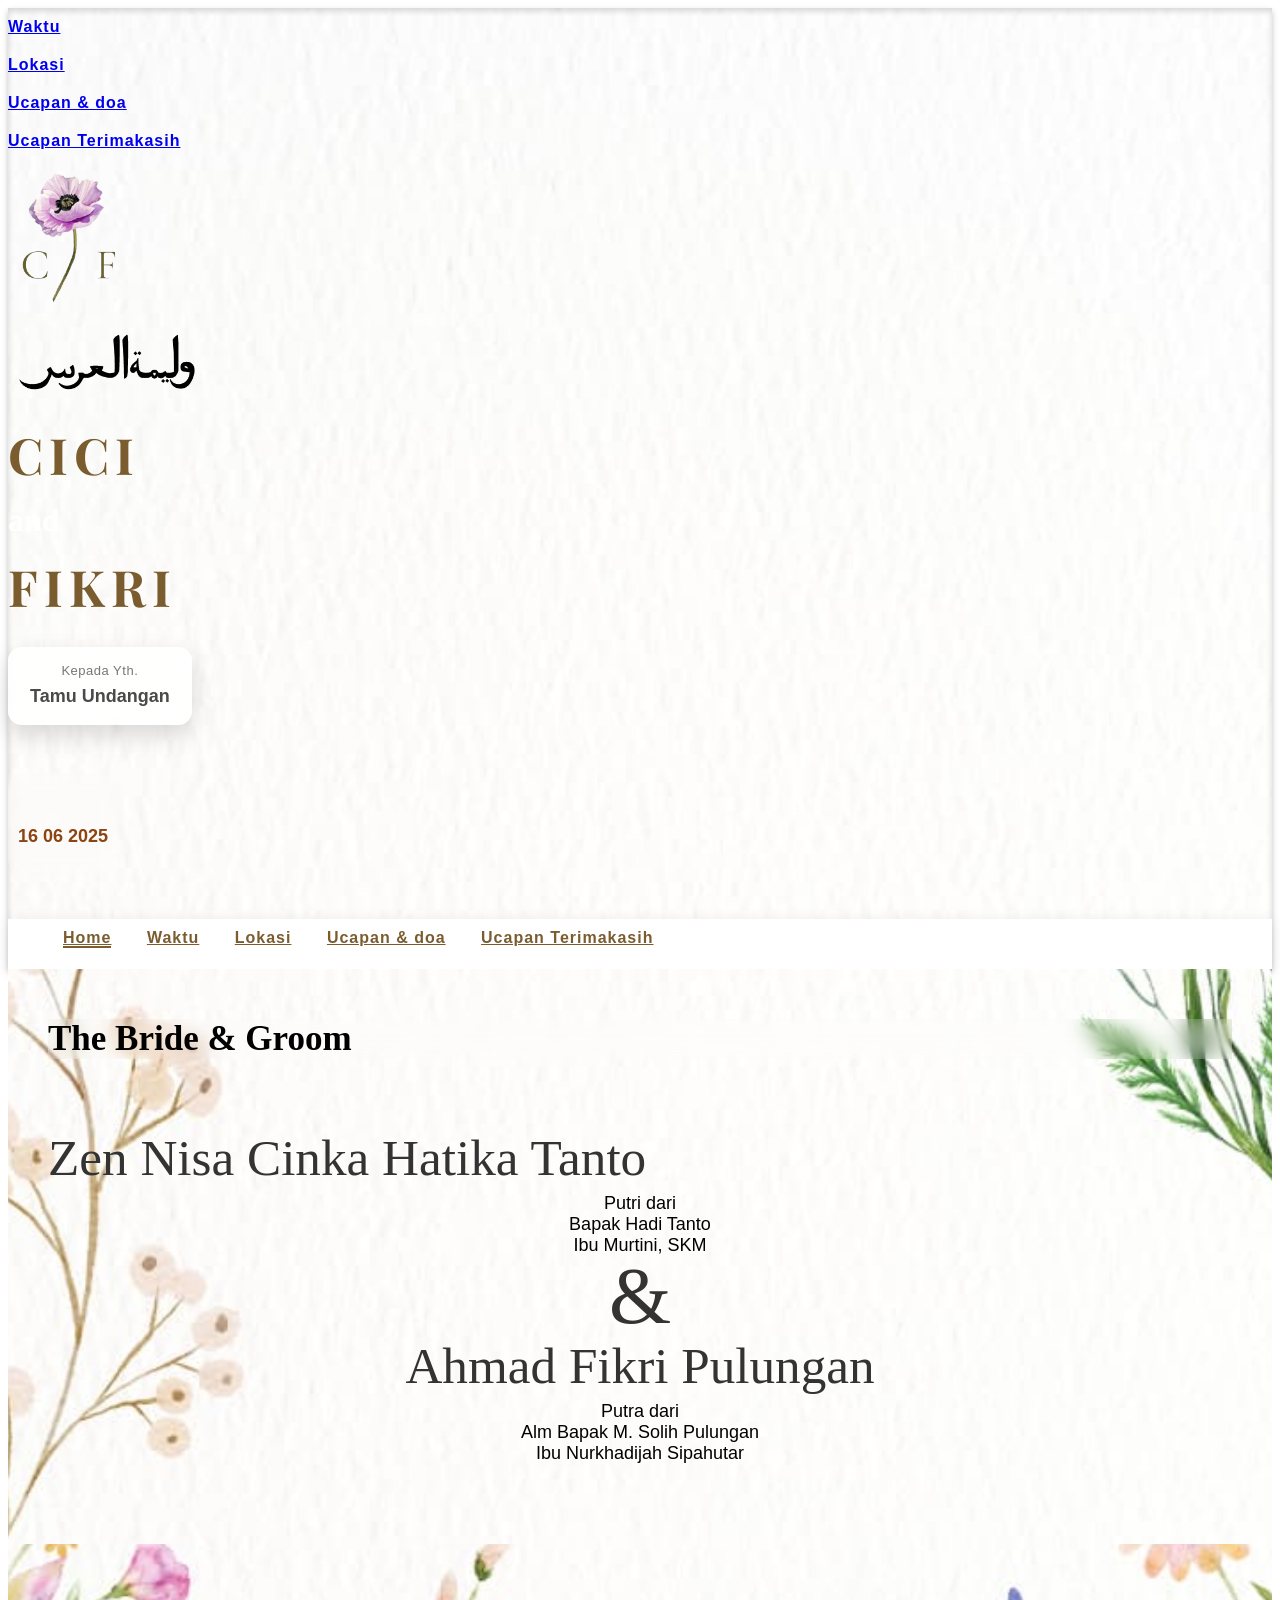
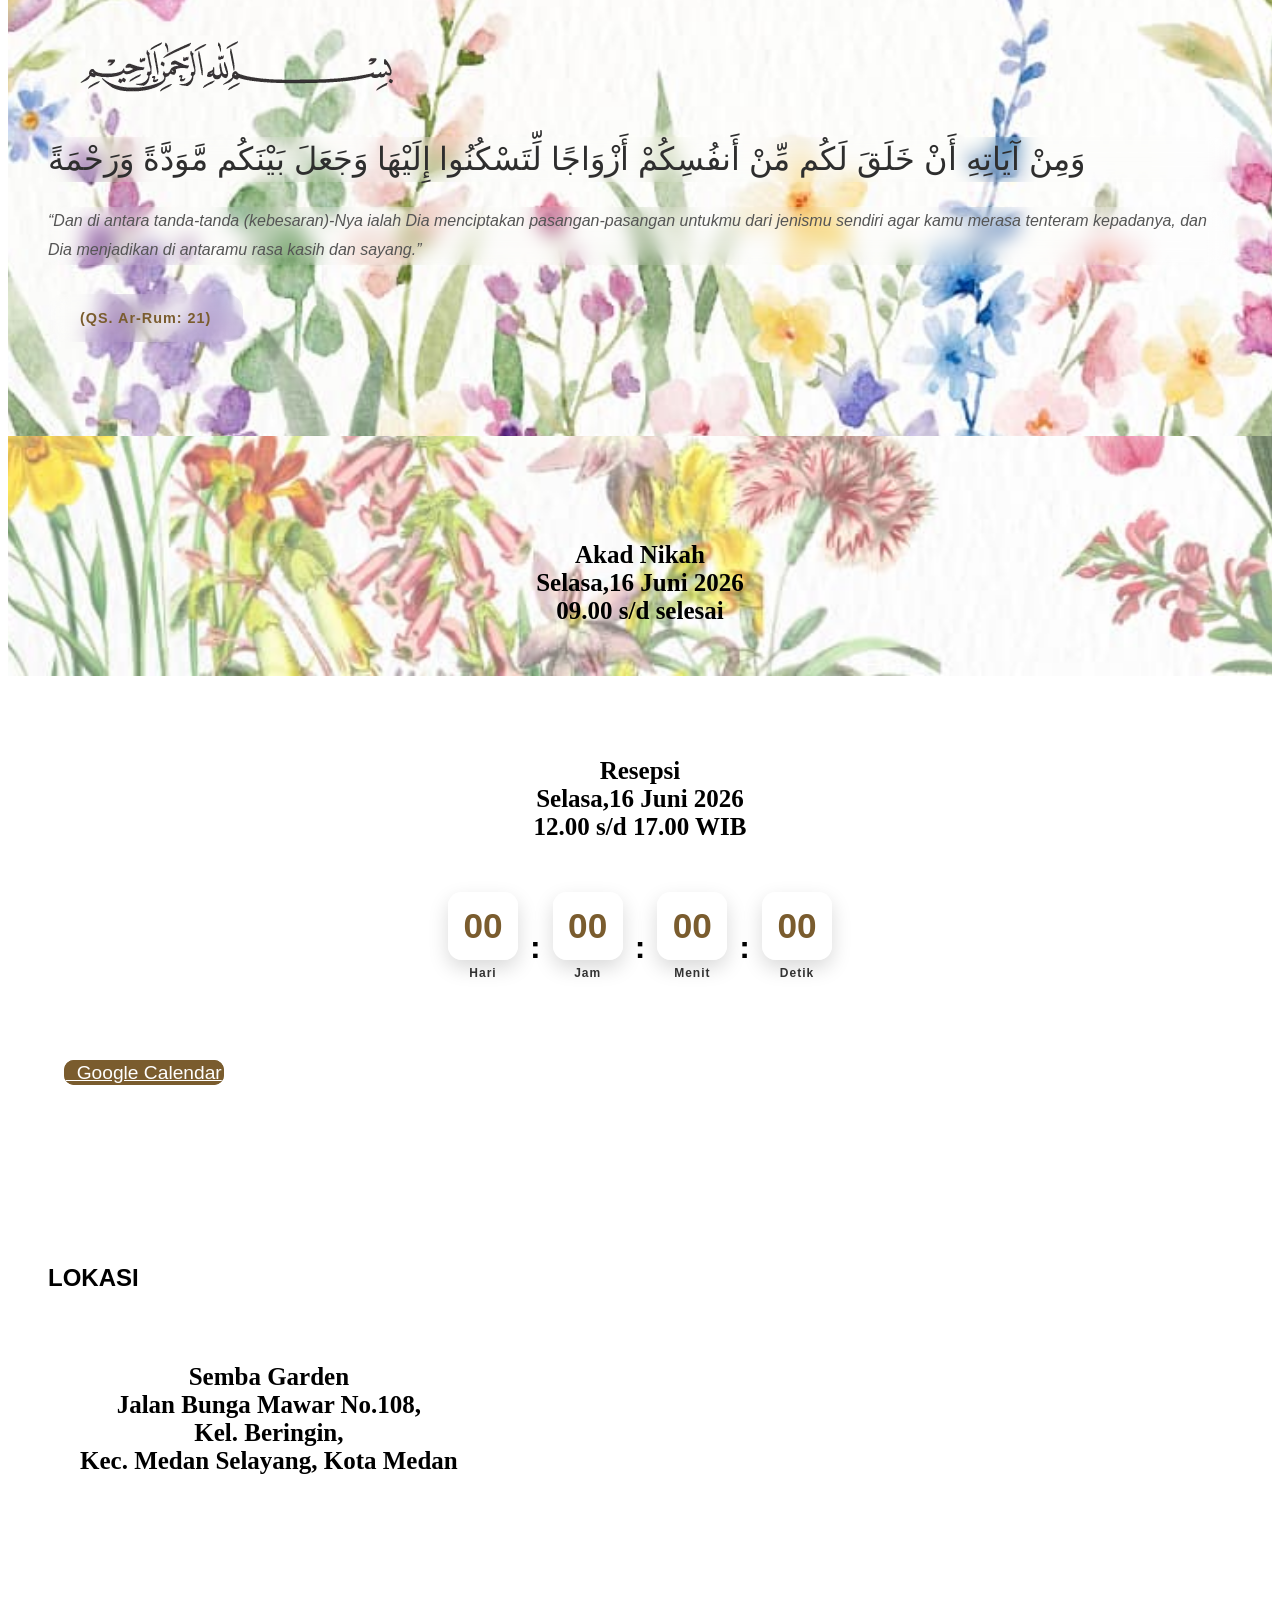
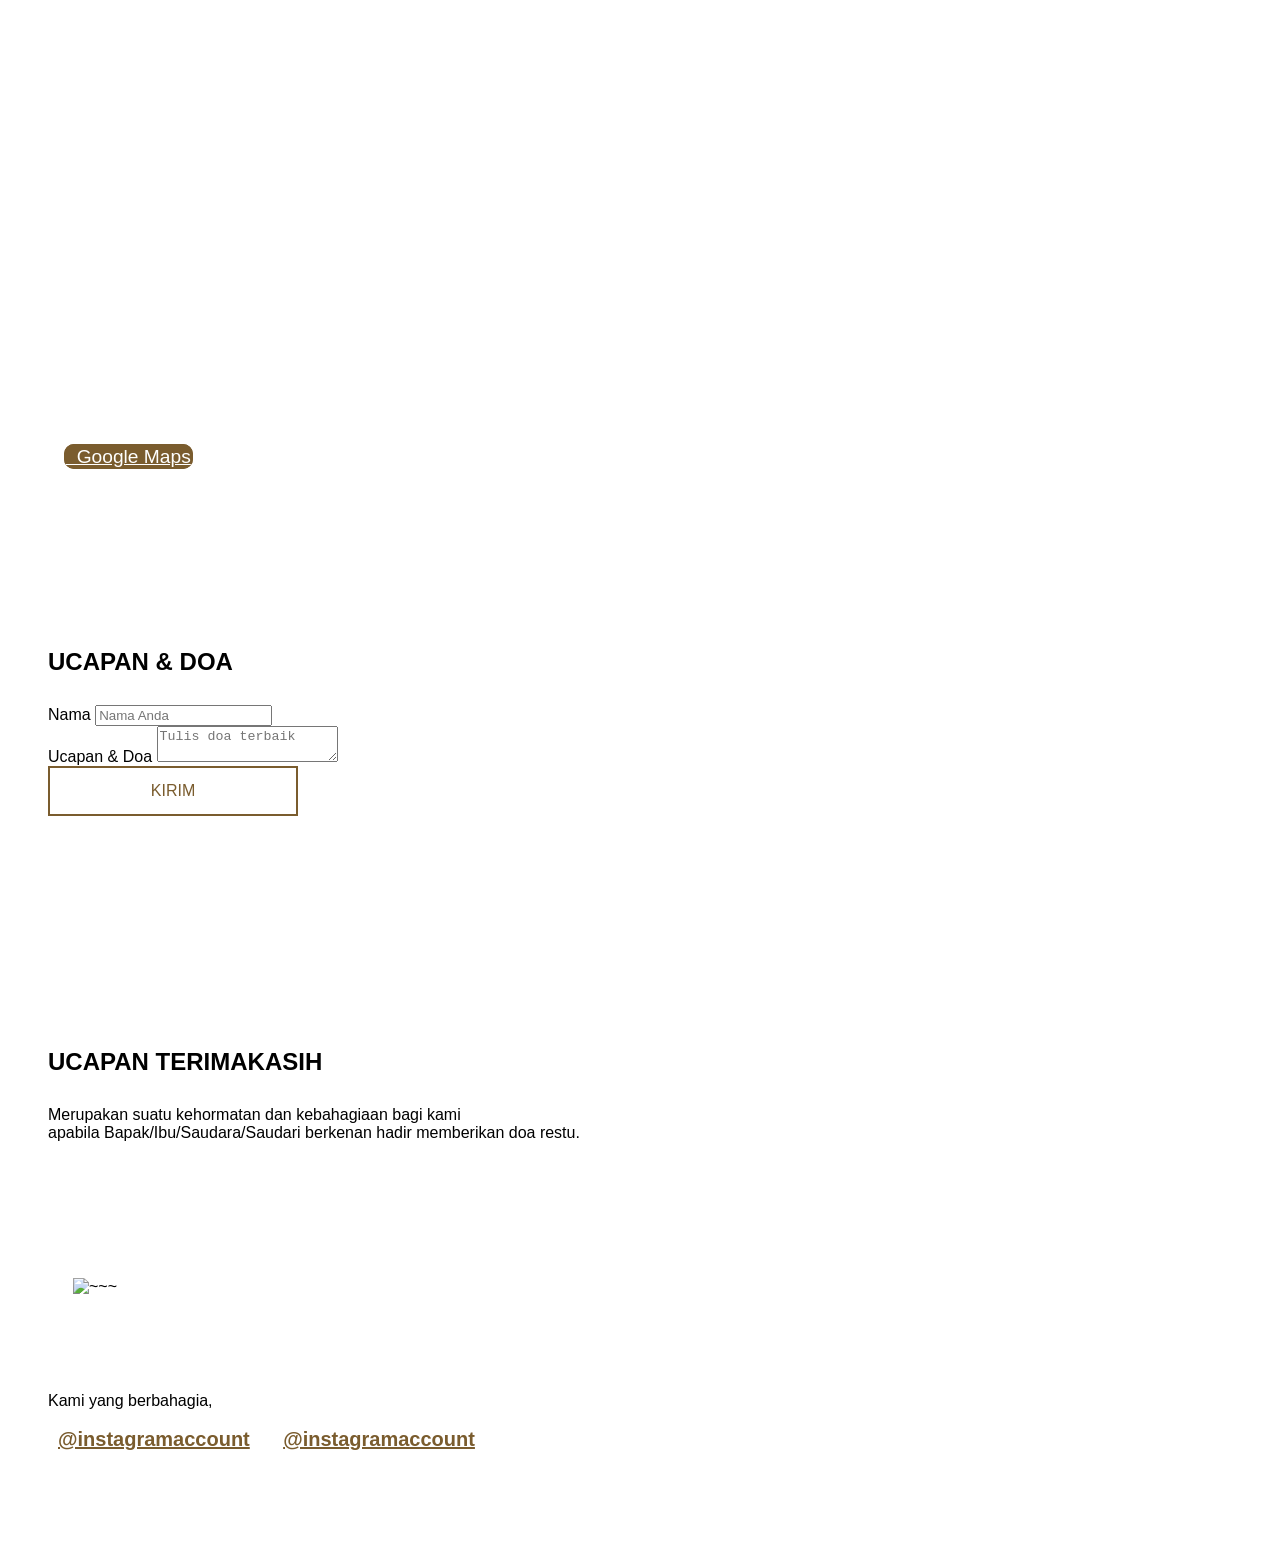
==== undangan.html @ fa4dc6fc "geds" ====
<!DOCTYPE html>
<html lang="en">
  <head>
    <meta charset="utf-8" />
    <meta name="theme-color" content="#BC8887" />
    <meta http-equiv="X-UA-Compatible" content="IE=edge" />
    <meta name="viewport" content="width=device-width, initial-scale=1" />
    <title>Undangan Pernikahan Cici & Fikri</title>

    <meta property="og:title" content="Undangan Pernikahan Cici & Fikri - Hari, 16 Juni 2026">
    <meta property="og:description" content="Undangan Pernikahan Nama Cici & Fikri - Selasa, 16 Juli 2026 di Gedung geda gedi, Medan">
    <meta property="og:locale" content="id_ID" />
    <meta property="og:image" content="https://simple-wedding-invitation.dae.ng/image/samantha-gades-x40Q9jrEVT0-unsplash.jpg">
    <meta property="og:url" content="http://simple-wedding-invitation.dae.ng/index.html">
    <meta name="twitter:card" content="summary_large_image">
    <!-- Bulma Version 0.8.x-->
    <link rel="stylesheet" href="https://unpkg.com/bulma@0.8.0/css/bulma.min.css" />
    <link rel="stylesheet" href="https://unpkg.com/bulma-tooltip@0.1.5/dist/bulma-tooltip.min.css" />
    <link rel="stylesheet" type="text/css" href="css/menikah.css" />
    <link rel="stylesheet" type="text/css" href="css/jquery.countdown.css" />
    <script
      src="https://kit.fontawesome.com/2828f7885a.js"
      integrity="sha384-WAsFbnLEQcpCk8lM1UTWesAf5rGTCvb2Y+8LvyjAAcxK1c3s5c0L+SYOgxvc6PWG"
      crossorigin="anonymous"></script>
    
    <!-- Global site tag (gtag.js) - Google Analytics -->
    <script async src="https://www.googletagmanager.com/gtag/js?id=UA-23064379-20"></script>
    <!-- Begin Script for Countdown -->
    <script src="https://cdnjs.cloudflare.com/ajax/libs/jquery/3.3.1/jquery.min.js"></script>
    <script src="js/jquery.coundown.js"></script>
    <script>
      window.dataLayer = window.dataLayer || [];
      function gtag(){dataLayer.push(arguments);}
      gtag('js', new Date());

      gtag('config', 'UA-23064379-20');
    </script>
    <!-- Begin Script for Countdown -->

    <!-- Github Button -->
    <script async defer src="https://buttons.github.io/buttons.js"></script>
  </head>

  <body>
    <!-- Begin Header -->
    <div class="header-wrapper" id="home">
      <!-- Begin Hero -->
      <section class="hero is-large">
        <!-- Begin Mobile Nav -->
        <nav class="navbar is-transparent is-hidden-desktop">
          <!-- Begin Burger Menu -->
          <div class="navbar-brand is-fixed-top">
            <div class="navbar-burger burger" data-target="mobile-nav">
              <span></span>
              <span></span>
              <span></span>
            </div>
          </div>
          <!-- End Burger Menu -->
          <div id="mobile-nav" class="navbar-menu">
            <div class="navbar-end">
              <div class="navbar-item">
                <a class="navbar-item" href="#Waktu">
                  Waktu
                </a>
              </div>
              <div class="navbar-item">
                <a class="navbar-item" href="#lokasi">
                  Lokasi
                </a>
              </div>
              
              <div class="navbar-item">
                <a class="navbar-item" href="#ucapan">
                  Ucapan & doa
                </a>
              </div>
              <div class="navbar-item">
                <a class="navbar-item" href="#rsvp">
                  Ucapan Terimakasih
                </a>
              </div>
            </div>
          </div>
        </nav>
        <!-- End Mobile Nav -->
        <!-- Begin Hero Content-->
        <div class="hero-body">
          <div class="container has-text-centered">
            <img src="./image/image-removebg-preview.png" class="imgbunga"><br>
            <img src="./image/image-removebg-preview (1).png" width="200px">
            <h2 class="title">
              <span class="name">CICI</span><br>
              <span class="and">and</span><br>
              <span class="name">FIKRI</span></h2>

            <div class="kotak-undangan">
            <span class="label-undangan">Kepada Yth.</span>
           <div id="nama-undangan" class="nama-undangan"></div>
            </div>

            <br>
            <h4 class="subtitle tempatwaktu">
              <p class="bodytext">
                16 06 2025 
              
            </h4>
          </div>
          <div class="spasi"> </div>
          <!-- Start Countdown -->       
      
          <!-- End Countdown -->
        </div>
        <!-- End Hero Content-->
        <!-- Begin Hero Menu -->
        <div class="hero-foot ">
          <div class="hero-foot--wrapper">
            <div class="columns">
              <div class="column is-12 hero-menu-desktop has-text-centered">
                <ul>
                  <li class="is-active">
                    <a href="#home">Home</a>
                  </li>
                  <li>
                    <a href="#Waktu">Waktu</a>
                  </li>
                  <li>
                    <a href="#lokasi">Lokasi</a>
                  </li>
                  <li>
                    <a href="#ucapan">Ucapan & doa</a>
                  </li>

                  <li>
                    <a href="#rsvp">Ucapan Terimakasih</a>
                  </li>
                </ul>
              </div>
            </div>
          </div>
        </div>
        <!-- End Hero Menu -->
      </section>
      <!-- End Hero -->
    </div>
    <!-- End Header -->

    <!-- Begin Main Content -->
    <div class="main-content">
    <!-- Begin regular-section-->
     <section class="section-nama no-padding-top regular-section has-text-centered has-vertically-aligned-content" id="regular-section">
        
        <div data-aos="fade-up" data-aos-easing="linear">
          <h2 class="bride">The Bride & Groom</h2>
        </div>

        <span class="space40px"></span>

        <div data-aos="fade-up" data-aos-easing="linear">
          <div class="nama-lengkap" >
            Zen Nisa Cinka Hatika Tanto
          </div>
           <div class="anakdari">
            Putri dari <br>
            Bapak Hadi Tanto<br>
            Ibu Murtini, SKM
            <br>
          <div class="ampersand">&</div>
          <div class="nama-lengkap">
          Ahmad Fikri Pulungan
          </div>
          <div class="anakdari1">
            Putra dari <br>
            Alm Bapak M. Solih Pulungan <br>
            Ibu Nurkhadijah Sipahutar
          </div>
           
        </div>
        <span class="space40px"></span>
        <span class="space40px"></span>
        <span class="space40px"></span>
      </section>
      <!-- End regular-section-->    
      
      <!-- ayat alquran-->
      <!-- ======================
     SECTION AYAT AL-QURAN
====================== -->
<section class="section-ayat">
  <div class="container has-text-centered" data-aos="fade-up">

  <img src="./image/image-removebg-preview (2).png">

    <!-- Ayat 1 -->
    <div class="ayat-box">
      <p class="ayat-arab">
        وَمِنْ آيَاتِهِ أَنْ خَلَقَ لَكُم مِّنْ أَنفُسِكُمْ أَزْوَاجًا
        لِّتَسْكُنُوا إِلَيْهَا وَجَعَلَ بَيْنَكُم مَّوَدَّةً وَرَحْمَةً
      </p>

      <p class="ayat-arti">
        “Dan di antara tanda-tanda (kebesaran)-Nya ialah Dia menciptakan
        pasangan-pasangan untukmu dari jenismu sendiri agar kamu merasa tenteram
        kepadanya, dan Dia menjadikan di antaramu rasa kasih dan sayang.”
      </p>

      <p class="ayat-sumber">
        (QS. Ar-Rum: 21)
      </p>
    </div>

    <!-- Ayat 2 -->
    <!--<div class="ayat-box">
      <p class="ayat-arab">
        رَبَّنَا هَبْ لَنَا مِنْ أَزْوَاجِنَا وَذُرِّيَّاتِنَا قُرَّةَ أَعْيُنٍ
      </p>

      <p class="ayat-arti">
        “Ya Tuhan kami, anugerahkanlah kepada kami pasangan dan keturunan
        sebagai penyejuk mata (kami).”
      </p>

      <p class="ayat-sumber">
        (QS. Al-Furqan: 74)
      </p>
    </div> -->

  </div>
</section>



      <!-- Begin Waktu Section -->
      <section class="section-dark" id="Waktu">
        
            <div class="column is-4 has-vertically-aligned-content">
             <div class="waktu-akad">
              <p class="waktu is-larger has-text-centered">
               Akad Nikah 
                <br>
                Selasa,16 Juni 2026<br>
                09.00 s/d selesai
                </div>
              </p>
            
            </div>
              <br>
              <br>
              <br>

            <div class="column is-4 has-vertically-aligned-content">
              
              <h1 class="waktu-wib  is-larger has-text-centered">
                Resepsi
                <br>
                Selasa,16 Juni 2026<br>
                12.00 s/d 17.00 WIB
              </h1>
              
              
            </div>

        

          <div>
            <ul id="hitungmundur" data-aos="fade-up" data-aos-easing="linear">
              <li><span class="days">00</span><p class="days_text">Hari</p></li>
              <li class="separator">:</li>
              <li><span class="hours">00</span><p class="hours_text">Jam</p></li>
              <li class="separator">:</li>
              <li><span class="minutes">00</span><p class="minutes_text">Menit</p></li>
              <li class="separator">:</li>
              <li><span class="seconds">00</span><p class="seconds_text">Detik</p></li>
            </ul>
            
            </div>
            <script type="text/javascript">
  var harih = '06/16/2026 09:00:00';

  $('#hitungmundur').countdown({
    date: harih,
    offset: +7, // WIB
    day: 'Hari',
    days: 'Hari'
  }, function () {
    console.log('Acara dimulai');
  });
</script>

        <div class="space40px"></div>
        <div class="main-content has-text-centered" data-aos="fade-up" data-aos-easing="linear">
          <a href="https://calendar.google.com/calendar/render?action=TEMPLATE
&text=Undangan+Pernikahan+Fikri+dan+Cici
&dates=20260616T090000/20260616T210000
&details=Akad+dan+Resepsi+Pernikahan+Fikri+%26+Cici
&location=Semba+Garden+Medan
&ctz=Asia/Jakarta"
target="_blank"
class="button has-tooltip btn-cta">
            <i class="far fa-calendar-plus"></i>
            &nbsp;&nbsp;Google Calendar
          </a>
        </div>
      </section>
      <!-- End Waktu Content -->

      <!-- Begin Lokasi Section -->
      <section class="section-lokasi" id="lokasi" >
        <div class="container">
          <div class="column is-12 regular-section" data-aos="fade-up" data-aos-easing="linear">
            <h1 class="title has-text-centered section-title">Lokasi</h1>
            <p class="tempat is-larger has-text-centered">
              Semba Garden
              <br>
              Jalan Bunga Mawar No.108, <br>Kel. Beringin,
              <br>
              Kec. Medan Selayang, Kota Medan
              <br>
            </p>
            <br><br><br>
      
          </div>
          <div class="section-map" data-aos="fade-up" data-aos-easing="linear">
            <iframe src="https://www.google.com/maps/embed?pb=!1m18!1m12!1m3!1d3982.1736758937996!2d98.63935377530584!3d3.547391196426856!2m3!1f0!2f0!3f0!3m2!1i1024!2i768!4f13.1!3m3!1m2!1s0x30312ff3bc6cace3%3A0x5b9ede699ba4bb00!2sSemba%20Garden!5e0!3m2!1sid!2sid!4v1770367407851!5m2!1sid!2sid" width="100%" height="450" frameborder="0" style="border:0;" allowfullscreen=""></iframe>
          </div>
          <div class="space40px"></div>
          <div class="has-text-centered" data-aos="fade-up" data-aos-easing="linear">
            <a href="https://maps.app.goo.gl/PfHXvQo4De9ywdA37" class="button btn-cta" target="_blank" data-aos="zoom-in">
              <i class="far fa-directions"></i>
              &nbsp;&nbsp;Google Maps
            </a>
          </div>
        </div>
      </section>
      <!-- End Lokasi Content -->

      <!-- Begin Tentang [Calon Mempelai Wanita] and [Calon Mempelai [Pria] -->
    <section class="section-ucapan regular-section" id="ucapan">
        <div class="container">
         <h1 class="title has-text-centered section-title" data-aos="fade-up">
      Ucapan & Doa
    </h1>

    <!-- Form -->
    <div class="box" data-aos="fade-up">
      <div class="has-text-centered">
      <div class="field">
        <label class="label">Nama</label>
        <input id="nama" class="input" placeholder="Nama Anda">
      </div>

      <div class="field">
        <label class="label">Ucapan & Doa</label>
        <textarea id="pesan" class="textarea" placeholder="Tulis doa terbaik"></textarea>
      </div>
   
      <button class="button-komen is-primary" onclick="kirimUcapan()">
        Kirim
      </button>
    </div>
      
       <!-- LIST KOMENTAR -->
    <div id="list-ucapan" class="komentar-box"></div>
    </div>
</section>

      <!-- Begin RSVP Content -->
      <section class="section-thanks contact" id="rsvp">
        <div class="container">
          <div class="columns is-multiline">          
            <div class="column is-12 prolog">
              <h1 class="title has-text-centered section-title" data-aos="fade-up" data-aos-easing="linear">Ucapan Terimakasih</h1>
            </div>
            <div class="column is-12 prolog has-text-centered" data-aos="fade-up" data-aos-easing="linear">
              <p class="h2 subtitle">
                Merupakan suatu kehormatan dan kebahagiaan bagi kami
                <br>
                apabila Bapak/Ibu/Saudara/Saudari berkenan hadir
                memberikan doa restu.
                <br>
              </a >
              <div class="space40px"></div>

              <div class="space40px"></div>
              <div data-aos="fade-up" data-aos-easing="linear">
                <img src="image/divider-leaves.png" class="divider has-text-centered" alt="~~~">
              </div>
              <div class="space40px"></div>
              <p class="h2 subtitle" data-aos="fade-up" data-aos-easing="linear">
                Kami yang berbahagia,
                <br>
                <a class="instagram":" href="https://instagram.com/instagramaccount" target="_blank" alt="Instagram CPW">
                  <i class="fab fa-instagram"></i> @instagramaccount
                </a>
                &nbsp
                <a class="instagram" href="https://instagram.com/instagramaccount" target="_blank" alt="Instagram CPP">
                  <i class="fab fa-instagram"></i> @instagramaccount
                </a>
              </p>

            </div>
 
         </div>
        </div>
      </section>
      <!-- End RSVP Content -->
    </div>
    <!-- End Main Content -->

    <!-- Begin Footer -->
   
    <!-- End Footer -->

    <!-- Scripts -->
    <script src="https://www.gstatic.com/firebasejs/9.23.0/firebase-app-compat.js"></script>
    <script src="https://www.gstatic.com/firebasejs/9.23.0/firebase-database-compat.js"></script>
    <script src="js/menikah.js"></script>
    <link href="https://cdn.rawgit.com/michalsnik/aos/2.1.1/dist/aos.css" rel="stylesheet">
    <script src="https://cdn.rawgit.com/michalsnik/aos/2.1.1/dist/aos.js"></script>
    <script>
      AOS.init({
        easing: "ease-out",
        duration: 800,
      });
    </script>
    <script>
document.addEventListener("DOMContentLoaded", function () {
  const params = new URLSearchParams(window.location.search);
  const namaTamu = params.get("to");

  const targetNama = document.getElementById("nama-undangan");

  if (!targetNama) return;

  if (namaTamu) {
    targetNama.innerText = namaTamu.replace(/\+/g, " ");
  } else {
    targetNama.innerText = "Tamu Undangan";
  }
});
</script>

  </body>
</html>
---- css/menikah.css ----
@import url("https://fonts.googleapis.com/css2?family=Poppins:wght@300;400;500;600&family=Playfair+Display:wght@500;600;700&display=swap");
.has-vertically-aligned-content {
  display: flex;
  flex-direction: column;
  justify-content: center;
}

* {
  box-sizing: border-box;
}

html {
  font-family: 'Poppins', Tahoma, sans-serif;
  width: 100%;
  min-height: 100%;
}

.header-wrapper {
  padding-bottom: px;
}

.navbar-item {
  line-height: 38px;
  font-weight: 600;
  text-transform: ;
  letter-spacing: 1px;
  font-size: 1rem;
  box-shadow:  ;
}

.navbar-item.is-active{
  border-bottom: 2px solid #7A5C2E;
}

.a.navbar-item{
  font-color: #7A5C2E;
}


.hero {
  background: url("../image/2.jpeg") no-repeat;
  background-attachment: fixed;
  background-size: cover;
  color: white;
  box-shadow: inset 0 3px 6px rgba(0, 0, 0, 0.16), 0 3px 6px rgba(0, 0, 0, 0.23);
  font-family: 'Raleway', sans-serif;
}

@media (max-width: 768px) {
  .section {
    min-height: 100vh;
    background-size: cover;
    background-position: center;
    background-repeat: no-repeat;
  }
}

.imgbunga {
  width: 125px;
}

.hero .title .name {
  font-family: 'Playfair Display', serif;
  font-size: 50px;
  margin: 0;
  line-height: 0.8;
  color: #7A5C2E;
  letter-spacing: 6px;
  display: block;
}


.hero .title .and {
  font-family: 'Allura', cursive;
  font-size: 2rem;
  margin:0;
  line-height: 1.1;
  display: block;
}

.hero .title {
  line-height: 1.2;
}


.hero .subtitle {
  padding: 10px;
  color: #8B4513;
  font-size: 1.3rem;
  background-color: ; /* semi-transparan */
  backdrop-filter: blur(10px); /* efek kaca */
  webkit-backdrop-filter: blur(10px); /* untuk Safari */
  padding: 10px 10px; /* atur ruang dalam */
  border-radius: 1rem; /* sudut membulat */
  display: inline-block;
}

.hero .tempatwaktu {
  padding-top: 35px;
  font-size: 1.3rem;
  
}

.hero .hero-foot {
  height: 50px;
  background: white;
  box-shadow: 0 2px 15px rgba(0, 0, 0, 0.082);
}

@media (max-width: 599px) {
  .hero .hero-foot {
    display: none;
  }
}

.hero .hero-foot .hero-foot--wrapper {
  margin: 7px auto;
  height: 50px;
}

.hero .hero-foot .hero-foot--wrapper .hero-menu-desktop {
  line-height: 38px;
  font-weight: 600;
  text-transform: ;
  letter-spacing: 1px;
  font-size: 1rem;
}

.hero .hero-foot .hero-foot--wrapper .hero-menu-desktop ul li {
  display: inline-block;
  padding-right: 15px;
  padding-left: 15px;
}

.hero .hero-foot .hero-foot--wrapper .hero-menu-desktop ul li.is-active a {
  border-bottom: 2px solid #7A5C2E;
}

.hero .hero-foot .hero-foot--wrapper .hero-menu-desktop ul li a {
  color: #7A5C2E;
}

.hero .hero-foot .hero-foot--wrapper .hero-menu-desktop ul li a:hover {
  color: #7A5C2E;
  transition: all .2s ease-in-out;
  border-bottom: 2px solid #c28285;
}


.space40px{
  height: 40px;
}

.space24px{
  height: 24px;
}

.main-content {
  padding-top: rem;
  color: #000; 
  font-family: 'Raleway', sans-serif;
}

.main-content .section-dark {
  background-image: url("../image/bg_flower_lain.png");
  background: url("../image/1.jpeg") no-repeat;
  background-attachment: fixed;
  background-size: cover;
  padding: 80px 40px;
}

.main-content .section-lokasi {
  background-image: url("../image/bg_flower_ungu.png");
  background: url("../image/6.jpeg") no-repeat;
  background-attachment: fixed;
  background-size: cover;
  padding: 80px 40px;
}

.main-content .section-dark.resume {
  height: 400px;
  padding-top: 60px;

}

@media (max-width: 599px) {
  .main-content .section-dark.resume {
    padding-top: 75px;
  }
}

.main-content .section-dark.resume .title {
  padding: 20px;
}

.main-content .section-dark.resume button {
  border: 2px solid #7A5C2E;
  background: white;
  color: #7A5C2E;
  height: 50px;
  width: 250px;
  font-size: 1rem;
  text-transform: uppercase;
}

.main-content .section-dark.resume .fa-download {
  color: #7A5C2E;
}

.main-content .section-dark.my-work {
  padding: 80px 40px;
}

.main-content .section-cashbac {
  background-color: rgb(238, 250, 253);
  padding: 80px 40px; 
}

@media (max-width: 599px) {
  .main-content .section-dark.foto-foto {
    padding: 75px 20px;
  }
}

.main-content .section-dark.foto-foto .foto-item {
  margin-bottom: 1rem;
  -webkit-transition: all .1s ease-in-out;
  transition: all .1s ease-in-out;
  border-radius: 5px;
  background-size: cover;
  background-repeat: no-repeat;
  box-shadow: 0 5px 20px rgba(14, 25, 80, 0.3);
}

.main-content .section-dark.my-work .work-item:hover {
  -webkit-transform: scale(1.055) translateY(-2px);
  transform: scale(1.055) translateY(-2px);
  -webkit-box-shadow: 0 2px 25px 0 rgba(30, 30, 30, 0.1);
  box-shadow: 0 2px 25px 0 rgba(30, 30, 30, 0.1);
}

.section-map {
  padding: 0 0 0 0 ;
}



.main-content .section-nama {
  background-image: url("../image/bg_flower_lain.png");
  background: url("../image/3.jpeg") no-repeat;
  background-attachment: fixed;
  background-size: cover;
  padding: 80px 40px;
}

.bride {
  font-family: 'Cherry Blossom Script', cursive;
  font-size: 35px;
  margin-top: 50px;
  font-weight: bolder;
  backdrop-filter: blur(10px); /* efek kaca */
  webkit-backdrop-filter: blur(10px);
}

.main-content .section-ucapan {
  background-image: url("../image/bg_flower_lain.png");
  background: url("../image/7.jpeg") no-repeat;
  background-attachment: fixed;
  background-size: cover;
  padding: 80px 40px;
}

.main-content .section-thanks {
  background-image: url("../image/bg_flower_lain.png");
  background: url("../image/1.jpeg") no-repeat;
  background-attachment: fixed;
  background-size: cover;
  padding: 80px 40px;
}



.main-content .section-nama.regular-section {
  padding-bottom: 80px;
}

.main-content .section-nama.regular-section .is-larger {
  font-size: 1.2rem;
}

@media (max-width: 599px) {
  .main-content .section-nama.regular-section .about-links {
    text-align: center;
  }
}

.main-content .section-nama.regular-section .right-image img {
  border-radius: 11px;
  margin: 20px;
  box-shadow: 0 5px 20px rgba(14, 25, 80, 0.3);
}

@media (max-width: 599px) {
  .main-content .section-nama.regular-section .right-image img {
    margin: auto;
  }
}

.main-content .section-nama.skills {
  padding: 100px;
}

@media (max-width: 599px) {
  .main-content .section-nama.skills {
    padding: 50px 20px 40px 20px;
    padding-bottom: 20px;
  }
}

.main-content .section-nama.skills h1 {
  padding: 10px;
  font-size: 24px;
}

.main-content .section-nama.contact {
  padding: 80px;
}

.main-content .section-nama.contact button {
  width: 100%;
  color: white;
  height: 50px;
  font-size: 1.1rem;
  text-transform: uppercase;
  font-family: 'Raleway', sans-serif;
}

@media (max-width: 599px) {
  .main-content .section-nama.contact {
    padding: 80px 40px;
  }
}

.main-content .section-color.pertanyaan {
  padding: 100px;
  background-color: #7A5C2E;
  color: white;
}

.main-content .section-color.pertanyaan .title,
.main-content .section-color.pertanyaan .subtitle {
  color: white;
}

.main-content .section-color.pertanyaan i {
  font-size: 3rem;
  padding: 20px;
}

.main-content .section-title {
  font-family: 'Raleway', sans-serif;
  font-weight: 900;
  color: #000;
  text-transform: uppercase;
  font-size: 1.5rem;
  letter-spacing: 0px;
  padding-bottom: 10px;
}

.nama-lengkap {
  font-family: 'Cherry Blossom Script', cursive;
  color: #333;
  font-size: 3.2rem;
  letter-spacing: 0px;
  padding-bottom: 6px;
  line-height: 3.7rem;
}

.ampersand {
font-size: 5rem;
font-family: 'Cherry Blossom Script', cursive;
color: #333;
line-height: 5rem;
display: inline-block;
vertical-align: middle;
}

.anakdari {
 text-align: center ;
 font-family: 'Raleway', sans-serif;
 letter-spacing: 0px;
 font-size: large; 
}

.anakdari1 {
 text-align: center ;
 font-family: 'Raleway', sans-serif;
 letter-spacing: 0px; 
}
.bodytext {
  font-size: 18px;
}

.waktu {
  text-align: center;
  font-size: 25px;
  font-family: 'Cherry Blossom Script', cursive;
  font-weight: 900;
  color: #000;
}

.tanggal-angka {
  background-color: rgba(106, 76, 147, 0.6); /* semi-transparan */
  backdrop-filter: blur(10px); /* efek kaca */
  -webkit-backdrop-filter: blur(10px); /* untuk Safari */
  padding: 1rem 2rem; /* atur ruang dalam */
  border-radius: 1rem; /* sudut membulat */
  font-size: 5rem;
  font-family: 'Raleway', sans-serif;
  font-weight: 900;
  line-height: 1;
  display: inline-block; /* supaya ukurannya sesuai konten */
}

/* .waktu-akad {
 /* background-color: rgba(106, 76, 147, 0.6); /* semi-transparan */
  /*backdrop-filter: blur(10px); /* efek kaca */
  /*-webkit-backdrop-filter: blur(10px); /* untuk Safari */
  /*padding: 1rem 2rem; /* atur ruang dalam */
  /*border-radius: 1rem; /* sudut membulat */
  /*display: inline-block;
}

/*.waktu-resepsi {
  /*background-color: rgba(106, 76, 147, 0.6); /* semi-transparan */
  /*backdrop-filter: blur(10px); /* efek kaca */
  /*-webkit-backdrop-filter: blur(10px); /* untuk Safari */
  /*padding: 1rem 2rem; /* atur ruang dalam */
  /*border-radius: 1rem; /* sudut membulat */
  /*display: inline-block;
/*}

/*.waktu-wib {
  /*background-color: rgba(106, 76, 147, 0.6); /* semi-transparan */
  /*backdrop-filter: blur(10px); /* efek kaca */
  /*-webkit-backdrop-filter: blur(10px); /* untuk Safari */
  /*padding: 1rem 2rem; /* atur ruang dalam */
  /*border-radius: 1rem; /* sudut membulat */
  /*font-size: 1.4rem;
  /*font-family: 'Raleway', sans-serif;
  /*display: inline-block;
}*/

.waktu-wib {
  text-align: center;
  font-size:25px;
  font-family: 'Cherry Blossom Script', cursive;
  font-weight: 900;
  color: #000;
  
}

.tempat {
  font-size:25px;
  text-align: center;
  font-family: 'Cherry Blossom Script', cursive;
  font-weight: 900;
  color: #000;
  background-color: ; /* semi-transparan */
  backdrop-filter: blur(10px); /* efek kaca */
  -webkit-backdrop-filter: blur(10px); /* untuk Safari */
  padding: 1rem 2rem; /* atur ruang dalam */
  border-radius: 1rem; /* sudut membulat */
  display: inline-block;
}


.has-vertically-align {
  vertical-align: middle;
}

.footer {
  bottom: 0;
  width: 100vw;
  padding: 10px 10px 10px 10px;
  line-height: 25px;
  text-align: center;
  vertical-align: middle;
  background: #c28285;
  color: gray;    
}

.footer p {
  color: white;
  font-weight: 500;
  font-size: 10pt;
  display: inline-block;
  vertical-align: middle;
}


.main-content .no-padding-top {
  padding-top: 0px;
}

.footer img{
  margin: 10px 0px 10px 10px;
  display: inline-block;
  max-height: 24px;
  vertical-align: middle;
}

.footer a .nav-item {
  color: gray;
}

.fa-download {
  color: #43485c;
}

.divider {
  margin: 40px 25px;
  display: inline-block;
  max-height: 60px;
  vertical-align: middle;
}

.bismillah {
  margin: 25px;
  display: inline-block;
  max-height: 50px;
  vertical-align: middle;
}

#toTop {
  height: 50px;
  width: 50px;
  display: none;
  position: fixed;
  bottom: 20px;
  right: 20px;
  z-index: 99;
  border: none;
  outline: none;
  background-color: #7A5C2E;
  color: white;
  cursor: pointer;
  border-radius: 50%;
  font-size: 2rem;
  box-shadow: 0 5px 20px rgba(14, 25, 80, 0.3);
}

#toTop a {
  color: white;
}

#toTop:hover {
  background-color: #8F6BC2;
}

::-webkit-scrollbar {
  width: 8px;
  background-color: #F3EDF9;
}

::-webkit-scrollbar-thumb {
  box-shadow: inset 0 0 6px #7A5C2E;
  -webkit-box-shadow: inset 0 0 6px #7A5C2E;
  background-color: #8F6BC2;
}

body.preloader-site {
  overflow: hidden;
}

.preloader-wrapper {
  height: 100%;
  width: 100%;
  background: url('../image/1.jpeg');
  position: fixed;
  top: 0;
  left: 0;
  z-index: 9999999;
}

.preloader-wrapper .preloader {
  position: absolute;
  top: 50%;
  left: 50%;
  -webkit-transform: translate(-50%, -50%);
  transform: translate(-50%, -50%);
  width: 120px;
}


.btn-whatsapp:hover {
  color: white;
  background-color: #59a543;
  font-size: 1.2rem;
  border-radius: 10px;
  border: 2px solid #59a543;
  width:  210px;
  height: 65px;
  align-items: center;
  margin: 1rem;
}


.btn-whatsapp {
  background-color: #6cc751;
  width:  210px;
  height: 65px;
  color: white;
  font-size: 1.2rem;
  border-radius: 10px;  
  border-left: 1px solid #6cc751;
  border-right: 1px solid #6cc751;
  border-top: 1px solid #6cc751;
  border-bottom: 1px solid #6cc751;
  align-items: center;
  margin: 1rem;

}


.btn-cta:hover {
  color:white;
  background-color: #bf7877;
  font-size: 1.2rem;
  border-radius: 10px;
  border: 2px solid #bf7877;
  width:  210px;
  height: 65px;
  align-items: center;
  margin: 1rem;
}

.btn-cta {
  background-color: #7A5C2E;
  width:  210px;
  height: 65px;
  color: white;
  font-size: 1.2rem;
  border: 2px solid #7A5C2E;
  border-radius: 10px;
  align-items: center;
  margin: 1rem;
}

.cashbac-logo-inline {
  width: 160px;
  vertical-align: middle;
}

.button-download {
  min-width: 200px;
  height: 55px;
  align-items: center;
  margin: 0.1rem;

}

.voucher-code {
  height: 55px;
  max-width: 180px;
  border: 2px solid #26ade4;
  border-radius: 10px 0 0 10px  ;
  font-size: 24px;
  padding: 15px;
}

.btn-voucher-code {
  height: 55px;
  min-width: 100px;
  border: 2px solid #26ade4;
  background-color: #26ade4;
  border-radius: 0 10px 10px 0;
  font-size: 20px;
  padding: 0;
  margin: 0;
  vertical-align: middle;
  color: white;
}

.fa-copy {
  margin-right: 5px;
}
.white
{color:ghostwhite}


.dusty-pink {color: #D8A9A8}
.dusty-pink-namaer {color: #E6DCF4}
.dusty-pink-namaest {color: #F3EDF9}
.dusty-pink-lokasi {color: #8F6BC2}
.dusty-pink-darkest {color: #7A5C2E}

.tile {
  border-radius: 10px;
}


.foto1 {
  background-image: linear-gradient(rgba(95, 2, 2, 0.5), rgba(48, 47, 47, 0.9)), url("../image/beatriz-perez-moya-M2T1j-6Fn8w-unsplash.jpg");
  background-size: cover;
  background-position: center;
  background-repeat:no-repeat;
  min-height: 24rem;
}


.foto2 {
  background-image: linear-gradient(rgba(95, 2, 2, 0.5), rgba(48, 47, 47, 0.9)), url("../image/evelina-friman-hw_sKmjb0ns-unsplash.jpg");
  background-size: cover;
  background-position: center;
  background-repeat:no-repeat;
  min-height: 24rem;
}

.foto3 {
  background-image: linear-gradient(rgba(95, 2, 2, 0.5), rgba(48, 47, 47, 0.9)), url("../image/jeremy-wong-weddings-464ps_nOflw-unsplash.jpg");
  background-size: cover;
  background-position: top;
  background-repeat:no-repeat;
  min-height: 24rem;
}

.foto4 {
  background-image: linear-gradient(rgba(95, 2, 2, 0.5), rgba(48, 47, 47, 0.9)), url("../image/jeremy-wong-weddings-K8KiCHh4WU4-unsplash.jpg");
  background-size: cover;
  background-position: top;
  background-repeat:no-repeat;
  min-height: 24rem;
}

.foto5 {
  background-image: linear-gradient(rgba(95, 2, 2, 0.5), rgba(48, 47, 47, 0.9)), url("../image/nathan-dumlao-5BB_atDT4oA-unsplash.jpg");
  background-size: cover;
  background-position: center;
  background-repeat:no-repeat;
  min-height: 24rem;
}


.foto6 {
  background-image: linear-gradient(rgba(95, 2, 2, 0.5), rgba(48, 47, 47, 0.9)), url("../image/samantha-gades-x40Q9jrEVT0-unsplash.jpg");
  background-size: cover;
  background-position: center;
  background-repeat:no-repeat;
  min-height: 24rem;
}



.title-foto {
  font-size: 18pt;
  font-family: 'Lato', sans-serif;
  font-weight: 700;
  text-align: left;
  color: white;
}


.subtitle-foto {
  font-family: 'Lato', sans-serif;
  font-weight: 700;
  font-size: 14pt;
  font-weight: 600;
  margin-top: 15px;
  text-align: left;
  color: white;
}

.section-nama {
  background-image: url(../image/divider-flowers-leaves.png);
  background-position: bottom -30px center;
  background-repeat: no-repeat;
  background-size: initial;
}

.instagram {
  color: #7A5C2E;
  font-size: 1.25rem;
  font-weight: 900;
  margin-top: 0.5rem;
  display: inline-block;
  vertical-align: middle;
  text-align: center;
  padding: 10px;
}

/* ======================
   KOMENTAR / UCAPAN
   ====================== */

.komentar-box {
  max-height: 260px;
  overflow-y: auto;
  padding: 10px 6px;
  margin-top: 20px;
  scrollbar-width: thin;
  background-color: ; /* semi-transparan */
  backdrop-filter: blur(10px); /* efek kaca */
  -webkit-backdrop-filter: blur(10px); /* untuk Safari */
  padding: 1rem 2rem; /* atur ruang dalam */
  border-radius: 1rem; /* sudut membulat */
  
}

/* scrollbar chrome */
.komentar-box::-webkit-scrollbar {
  width: 6px;
}
.komentar-box::-webkit-scrollbar-thumb {
  background-color: #c8a1a0;
  border-radius: 10px;
}

/* kartu komentar */
.komentar-box .box {
    background: rgba(255, 255, 255, 0.92);
  border-radius: 20px;
  box-shadow:
    0 20px 40px rgba(106, 76, 147, 0.18),
    0 8px 16px rgba(0, 0, 0, 0.06);
  border: 1px solid rgba(106, 76, 147, 0.15);
  position: relative;
  backdrop-filter: blur(10px); /* efek kaca */
  -webkit-backdrop-filter: blur(10px); /* untuk Safari */
  padding: 1rem 2rem; /* atur ruang dalam */
  border-radius: 1rem; /* sudut membulat */
}

.box::before {
  content: "";
  position: static;
  inset: -1px;
  border-radius: 22 px;
  background: linear-gradient(
    135deg,
    rgba(143, 107, 194, 0.35),
    rgba(255, 255, 255, 0)
  );
  z-index: -1;
}

/* nama */
.komentar-box strong {
  display: block;
  font-size: 0.95rem;
  font-weight: 700;
  color: #7A5C2E;
  margin-bottom: 6px;
}

/* isi pesan */
.komentar-box p {
  font-size: 0.9rem;
  color: #444;
  line-height: 1.5;
  margin: 0;
}

/* Kotak Nama Undangan */
.kotak-undangan {
  display: inline-block;
  margin: 20px auto;
  padding: 16px 22px;
  background: rgba(255, 255, 255, 0.85);
  border-radius: 14px;
  box-shadow: 0 10px 25px rgba(0, 0, 0, 0.15);
  backdrop-filter: blur(6px);
  -webkit-backdrop-filter: blur(6px);
  text-align: center;
  max-width: 90%;
}

/* Teks kecil "Kepada Yth." */
.label-undangan {
  display: block;
  font-size: 13px;
  color: #777;
  margin-bottom: 6px;
  letter-spacing: 0.5px;
}

/* Nama tamu */
.nama-undangan {
  font-size: 18px;
  font-weight: 600;
  color: #4a4a4a;
  line-height: 1.4;
}

.button-komen {
 border: 2px solid #7A5C2E;
  background: white;
  color: #7A5C2E;
  height: 50px;
  width: 250px;
  font-size: 1rem;
  font: 1em sans-serif;
  text-transform: uppercase; 
}

/* ======================
   HITUNG MUNDUR / COUNTDOWN
====================== */

#hitungmundur {
  display: flex;
  justify-content: center;
  align-items: center;
  gap: 12px;
  padding: 0;
  margin: 30px auto;
  list-style: none;
}

#hitungmundur li {
  list-style:;
}

/* KOTAK ANGKA */
#hitungmundur li span {
  display: block;
  min-width: 70px;
  padding: 14px 10px;
  background: rgba(255, 255, 255, 0.9);
  border-radius: 14px;
  box-shadow: 0 8px 20px rgba(0,0,0,0.15);
  font-size: 2.2rem;
  font-weight: 700;
  color: #7A5C2E;
  text-align: center;
}

/* TEKS (Hari, Jam, Menit, Detik) */
#hitungmundur li p {
  margin-top: 6px;
  font-size: 0.75rem;
  font-weight: 600;
  color: #000;
  text-align: center;
  letter-spacing: 1px;
}

/* TITIK DUA */
#hitungmundur .separator {
  font-size: 2rem;
  font-weight: bold;
  color: #000;
  margin-top: 12px;
}

/* RESPONSIVE HP */
@media (max-width: 599px) {
  #hitungmundur li span {
    min-width: 55px;
    font-size: 1.6rem;
    padding: 10px 6px;
  }

  #hitungmundur li p {
    font-size: 0.65rem;
  }
}

#hitungmundur li p.days_text,
#hitungmundur li p.hours_text,
#hitungmundur li p.minutes_text,
#hitungmundur li p.seconds_text {
  color: #333 !important;
}

/* ======================
   SECTION AYAT AL-QURAN
====================== */

.section-ayat {
  padding: 80px 40px;
  background: linear-gradient(
    rgba(255, 255, 255, 0.92),
    rgba(255, 255, 255, 0.92)
  ),;
  background-image: url("../image/bg_flower_lain.png");
  background: url("../image/2.jpeg") no-repeat;
  background-attachment: fixed;
  background-size: cover;
}

/* Judul */
.section-ayat-title {
  font-family: 'Raleway', sans-serif;
  font-weight: 900;
  font-size: 1.6rem;
  letter-spacing: 2px;
  text-transform: uppercase;
  color: ; /* ungu lembut */
  margin-bottom: 60px;
}

/* Kotak ayat */
/*.ayat-box {
  max-width: 900px;
  margin: 0 auto 50px auto;
  padding: 40px 30px;
  background: #ffffff;
  border-radius: 18px;
  box-shadow: 0 15px 40px rgba(0, 0, 0, 0.12);
  border-left: 6px solid #6b4e71;
}*/

/* Ayat Arab */
.ayat-arab {
  font-size: 2rem;
  line-height: 2.8rem;
  color: #2e2e2e;
  font-family: 'Lato', sans-serif;
  margin-bottom: 25px;
  backdrop-filter: blur(10px); /* efek kaca */
  -webkit-backdrop-filter: blur(10px);
}

/* Arti ayat */
.ayat-arti {
  font-size: 1rem;
  color: #555;
  line-height: 1.8;
  font-style: italic;
  margin-bottom: 15px;
  backdrop-filter: blur(10px); /* efek kaca */
  -webkit-backdrop-filter: blur(10px);
}

/* Sumber ayat */
.ayat-sumber {
  font-size: 0.9rem;
  color: #7A5C2E;
  font-weight: 600;
  letter-spacing: 1px;
  backdrop-filter: blur(10px); /* efek kaca */
  -webkit-backdrop-filter: blur(10px);
  padding: 1rem 2rem;
  border-radius: 1rem;
  display: inline-block;
}

/* ======================
   RESPONSIVE (HP)
====================== */
@media (max-width: 768px) {

  .section-ayat {
    padding: 70px 20px;
  }

  .section-ayat-title {
    font-size: 1.3rem;
    margin-bottom: 40px;
  }

  .ayat-box {
    padding: 30px 20px;
  }

  .ayat-arab {
    font-size: 1.6rem;
    line-height: 2.4rem;
  }

  .ayat-arti {
    font-size: 0.95rem;
  }
}

/* ======================
   Welcome page
====================== */
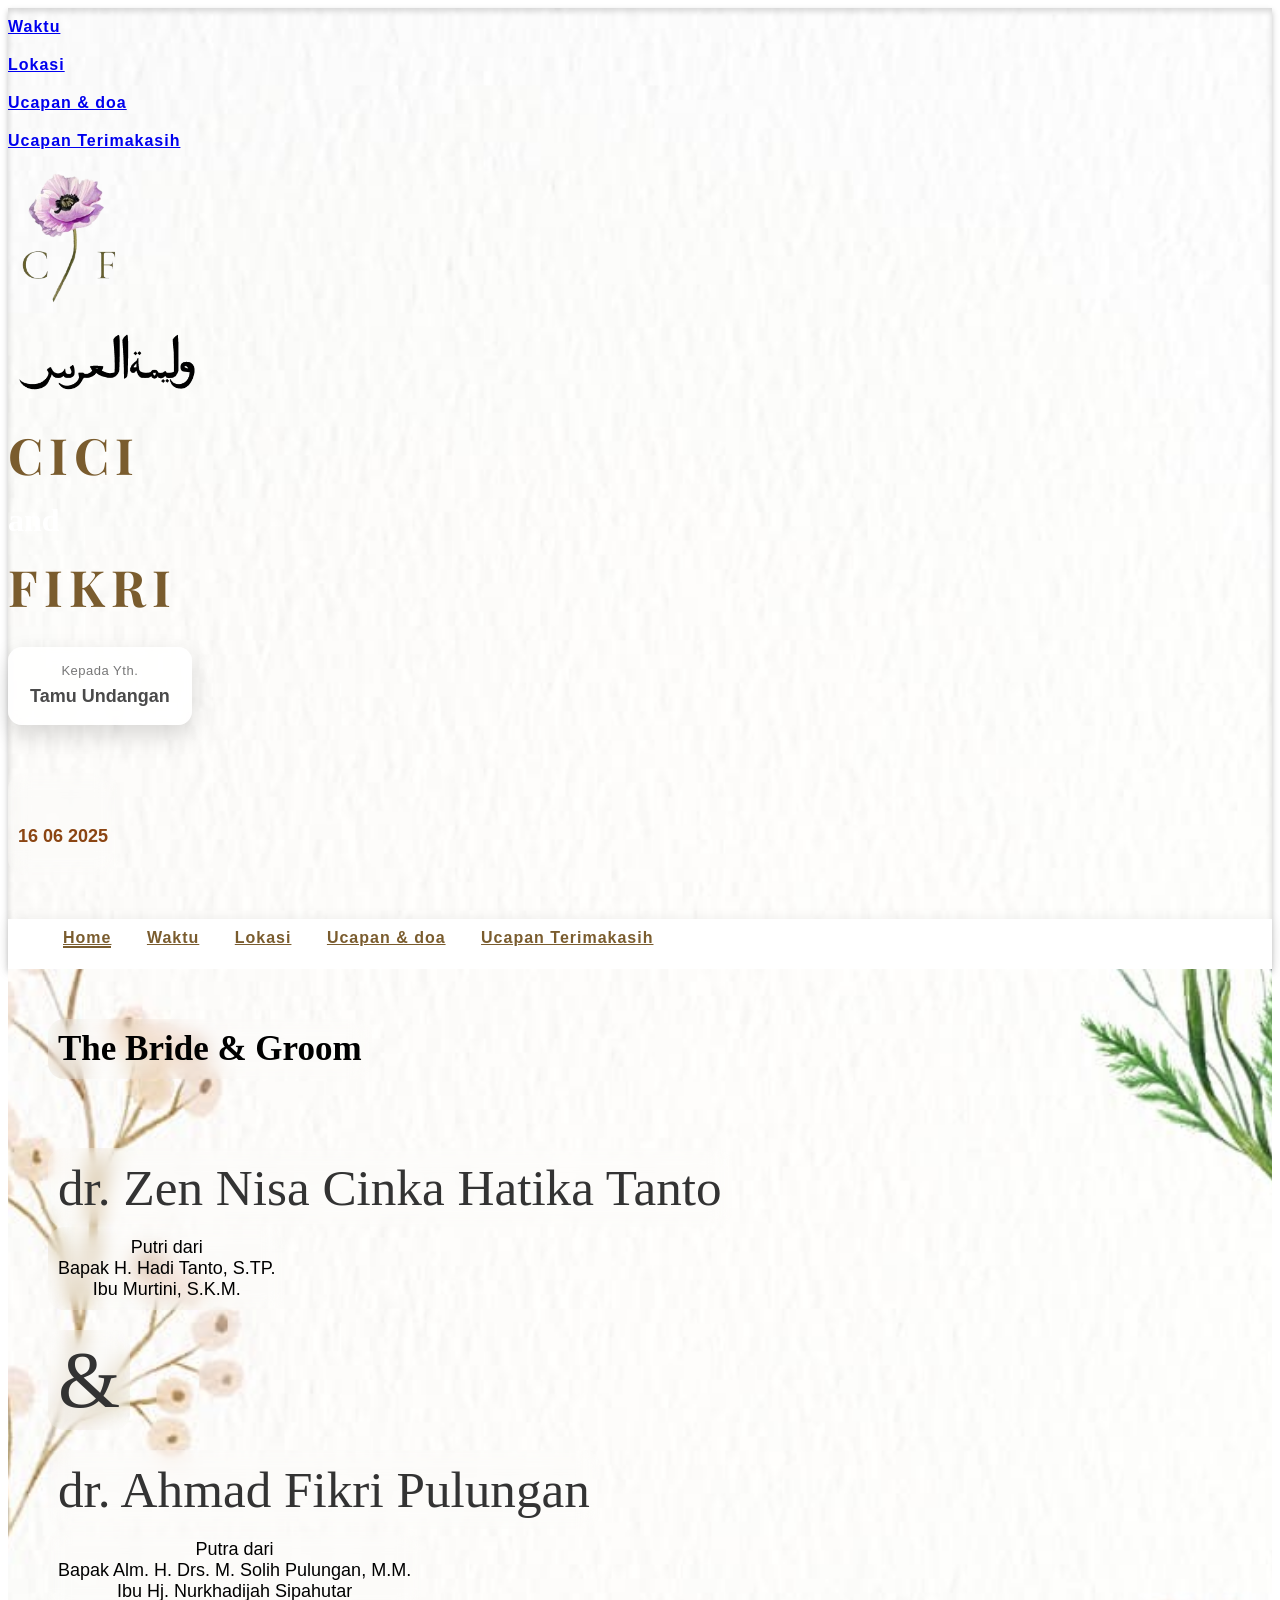
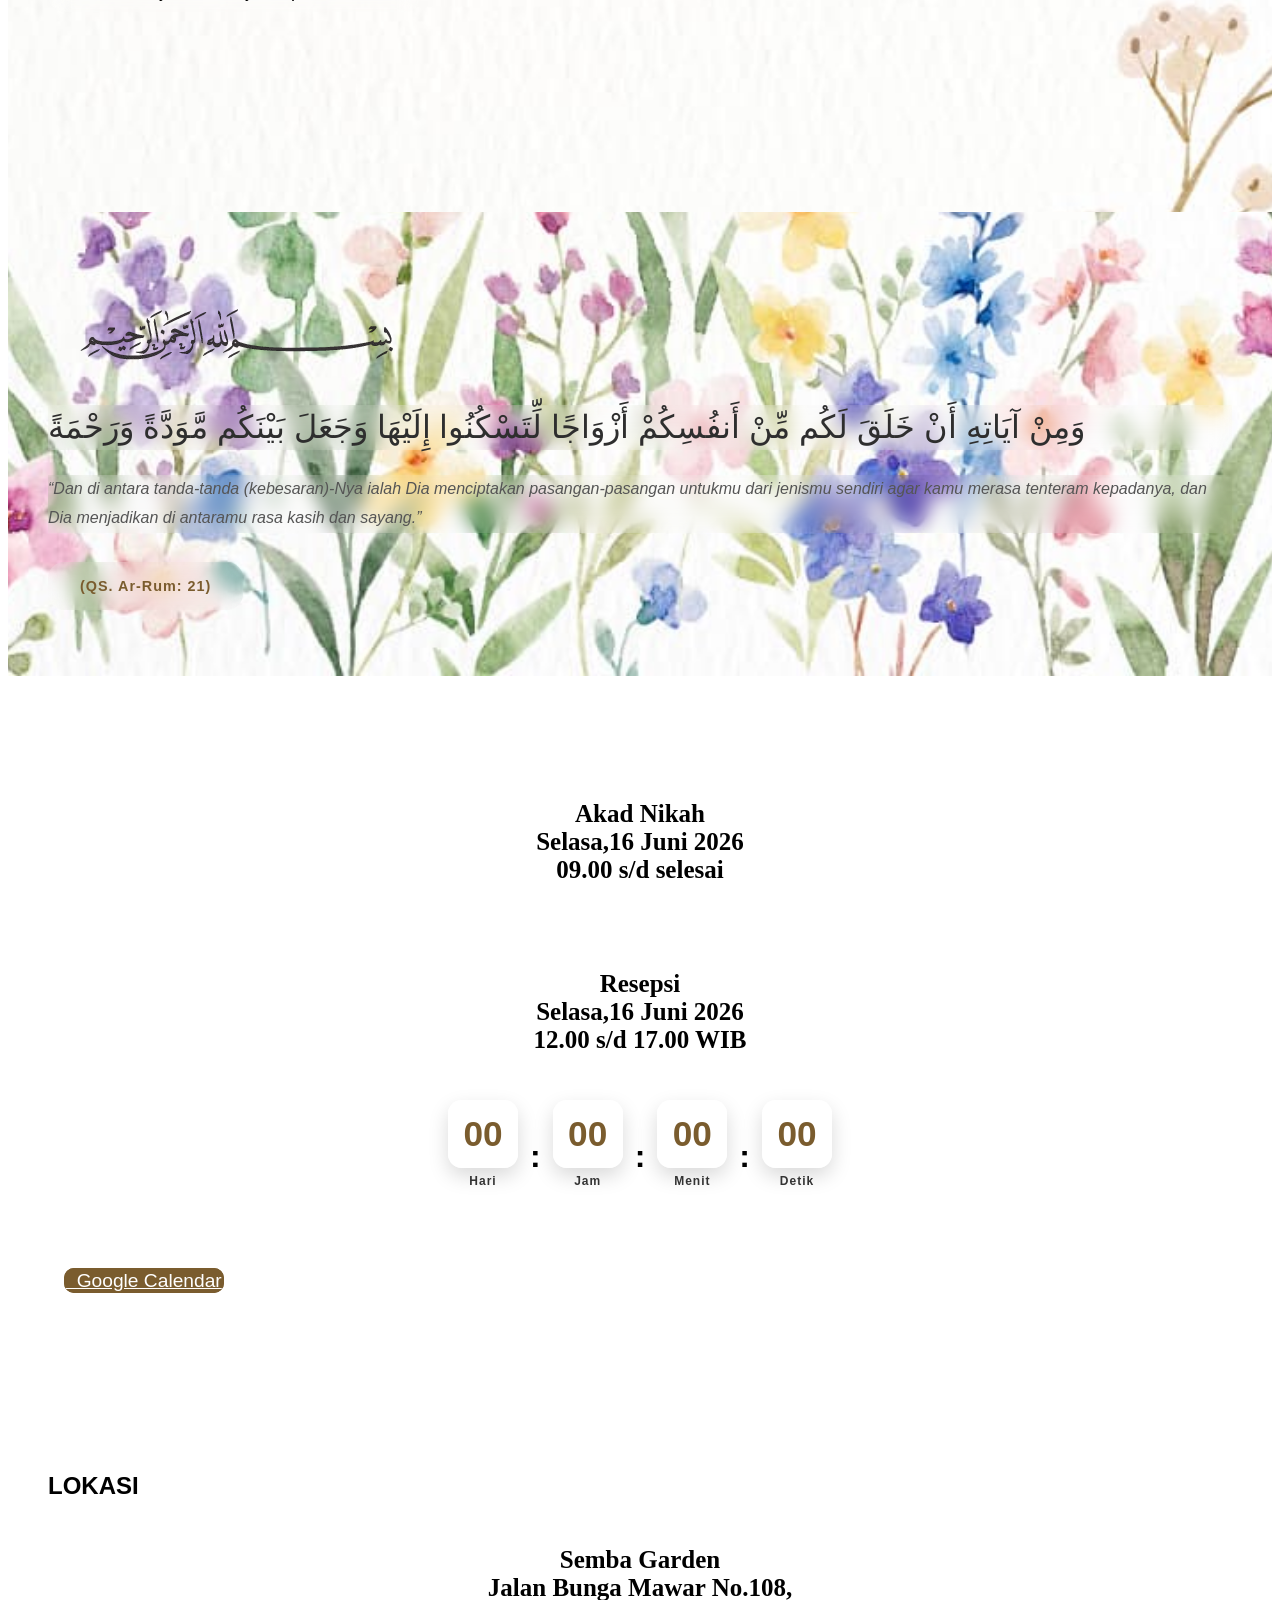
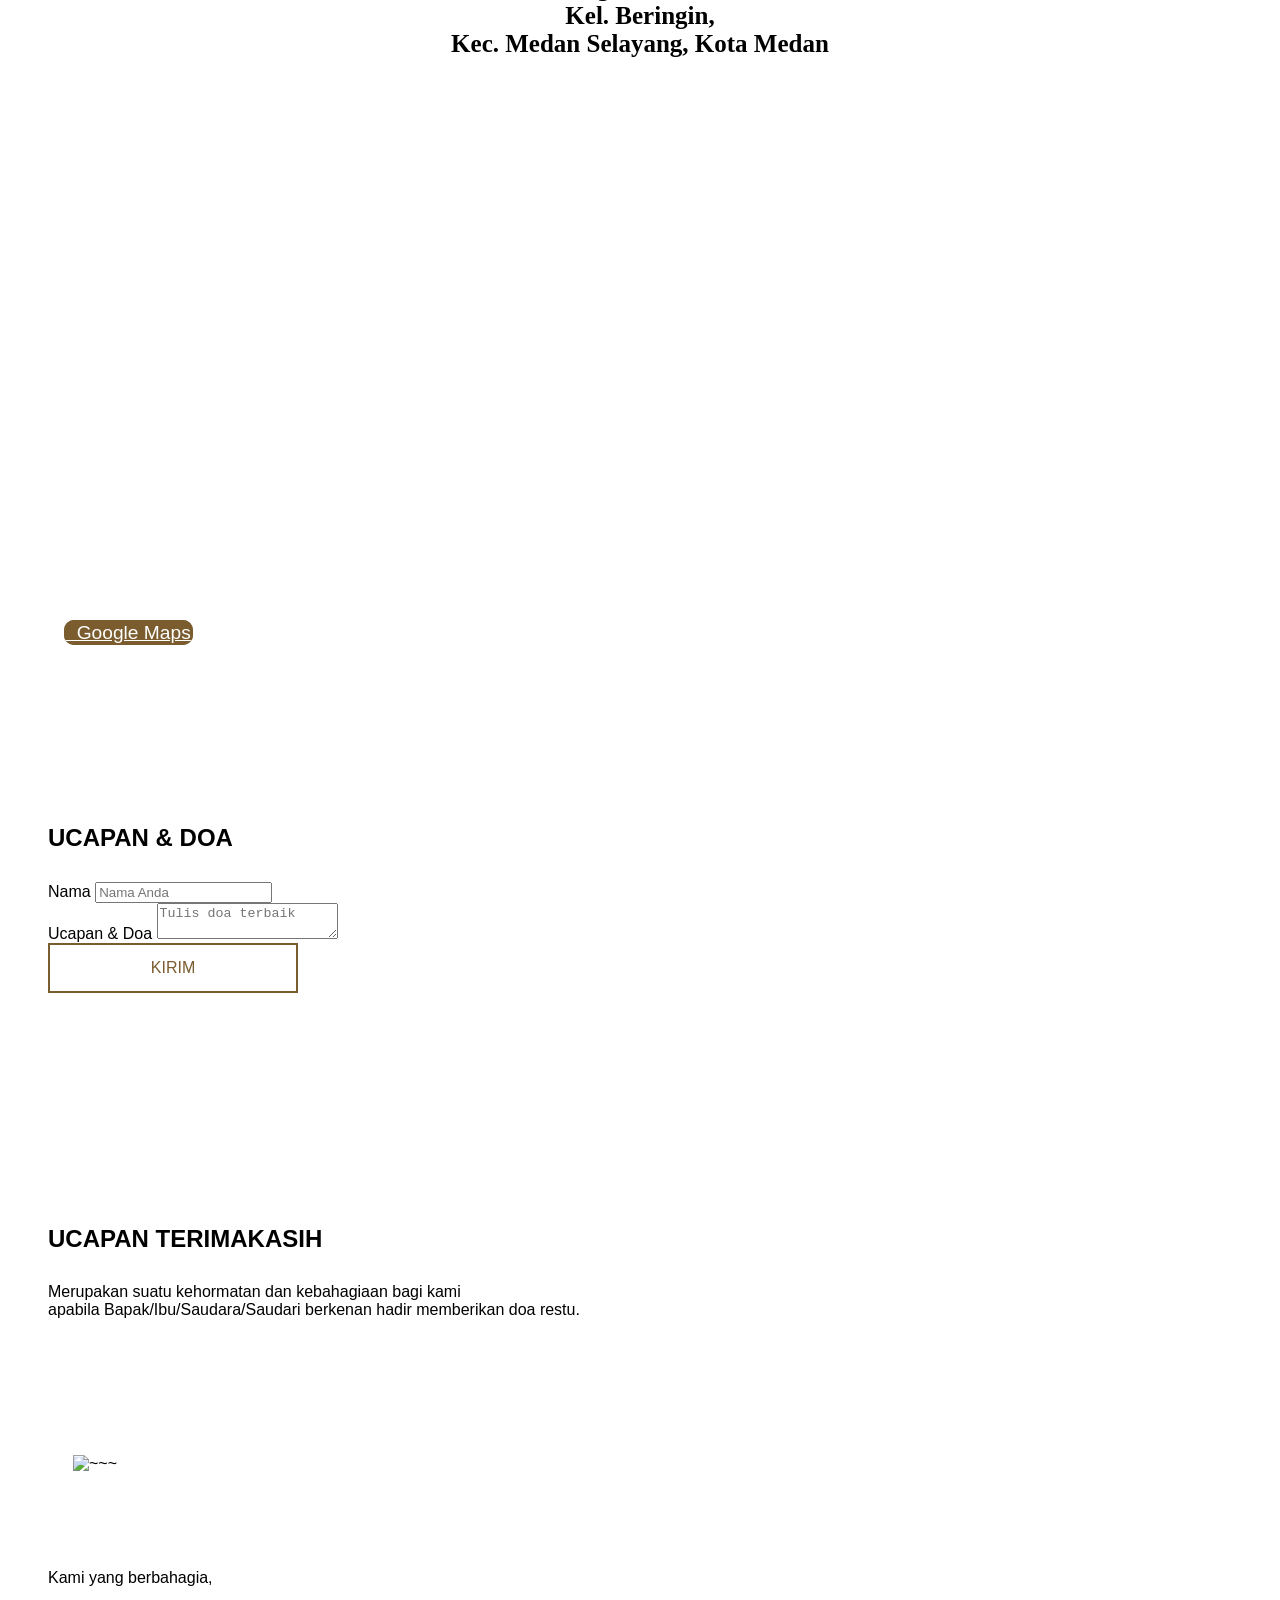
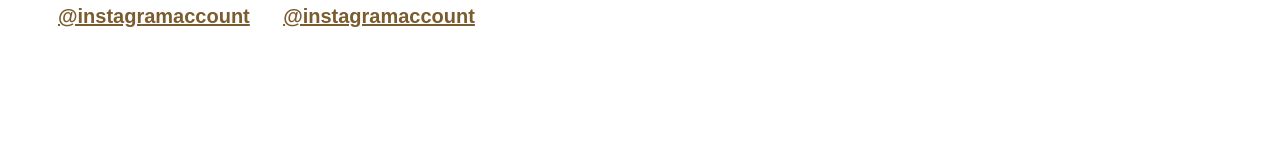
==== commit 63b47f7f: "geds" ====
--- a/undangan.html
+++ b/undangan.html
@@ -158,22 +158,24 @@
 
         <div data-aos="fade-up" data-aos-easing="linear">
           <div class="nama-lengkap" >
-            Zen Nisa Cinka Hatika Tanto
-          </div>
+            dr. Zen Nisa Cinka Hatika Tanto
+          </div><br>
            <div class="anakdari">
             Putri dari <br>
-            Bapak Hadi Tanto<br>
-            Ibu Murtini, SKM
+            Bapak H. Hadi Tanto, S.TP.<br>
+            Ibu Murtini, S.K.M.
             <br>
-          <div class="ampersand">&</div>
+            </div><br>
+          <div class="ampersand">&</div> <br>
           <div class="nama-lengkap">
-          Ahmad Fikri Pulungan
-          </div>
+          dr. Ahmad Fikri Pulungan
+          </div><br>
           <div class="anakdari1">
             Putra dari <br>
-            Alm Bapak M. Solih Pulungan <br>
-            Ibu Nurkhadijah Sipahutar
-          </div>
+            Bapak Alm. H. Drs. M. Solih Pulungan, M.M. <br>
+            Ibu Hj. Nurkhadijah Sipahutar
+          </div>
+
            
         </div>
         <span class="space40px"></span>
@@ -232,32 +234,31 @@
 
       <!-- Begin Waktu Section -->
       <section class="section-dark" id="Waktu">
-        
+        <div class="columns is-centered">
             <div class="column is-4 has-vertically-aligned-content">
              <div class="waktu-akad">
               <p class="waktu is-larger has-text-centered">
-               Akad Nikah 
-                <br>
+               Akad Nikah <br>
                 Selasa,16 Juni 2026<br>
                 09.00 s/d selesai
-                </div>
               </p>
+            </div>
+             </div>
+             </div>
             
-            </div>
-              <br>
-              <br>
-              <br>
-
+              <br>
+              <br>
+              <br>
+
+              <div class="columns is-centered">
             <div class="column is-4 has-vertically-aligned-content">
-              
               <h1 class="waktu-wib  is-larger has-text-centered">
                 Resepsi
                 <br>
                 Selasa,16 Juni 2026<br>
                 12.00 s/d 17.00 WIB
               </h1>
-              
-              
+            </div>
             </div>
 
         
--- a/css/menikah.css
+++ b/css/menikah.css
@@ -48,7 +48,9 @@
 
 @media (max-width: 768px) {
   .section {
-    min-height: 100vh;
+    min-height: 100vh;              /* default */
+    min-height: -webkit-fill-available; /* Safari lama */
+    min-height: 100dvh;             /* Safari baru */
     background-size: cover;
     background-position: center;
     background-repeat: no-repeat;
@@ -259,7 +261,10 @@
   margin-top: 50px;
   font-weight: bolder;
   backdrop-filter: blur(10px); /* efek kaca */
-  webkit-backdrop-filter: blur(10px);
+  -webkit-backdrop-filter: blur(10px);
+  padding: 10px 10px; /* atur ruang dalam */
+  border-radius: 1rem; /* sudut membulat */
+  display:inline-block;
 }
 
 .main-content .section-ucapan {
@@ -374,6 +379,12 @@
   letter-spacing: 0px;
   padding-bottom: 6px;
   line-height: 3.7rem;
+  background-color: ; /* semi-transparan */
+  backdrop-filter: blur(10px); /* efek kaca */
+  webkit-backdrop-filter: blur(10px); /* untuk Safari */
+  padding: 10px 10px; /* atur ruang dalam */
+  border-radius: 1rem; /* sudut membulat */
+  display: inline-block;
 }
 
 .ampersand {
@@ -381,8 +392,15 @@
 font-family: 'Cherry Blossom Script', cursive;
 color: #333;
 line-height: 5rem;
+margin-top: 20px;
+margin-bottom: 20px;
 display: inline-block;
 vertical-align: middle;
+background-color: ; /* semi-transparan */
+backdrop-filter: blur(10px); /* efek kaca */
+webkit-backdrop-filter: blur(10px); /* untuk Safari */
+padding: 10px 10px; /* atur ruang dalam */
+border-radius: 1rem; /* sudut membulat */
 }
 
 .anakdari {
@@ -390,12 +408,25 @@
  font-family: 'Raleway', sans-serif;
  letter-spacing: 0px;
  font-size: large; 
+ background-color: ; /* semi-transparan */
+ backdrop-filter: blur(10px); /* efek kaca */
+ webkit-backdrop-filter: blur(10px); /* untuk Safari */
+ padding: 10px 10px; /* atur ruang dalam */
+ border-radius: 1rem; /* sudut membulat */
+ display: inline-block;
 }
 
 .anakdari1 {
  text-align: center ;
  font-family: 'Raleway', sans-serif;
  letter-spacing: 0px; 
+ font-size: large;
+ background-color: ; /* semi-transparan */
+ backdrop-filter: blur(10px); /* efek kaca */
+ webkit-backdrop-filter: blur(10px); /* untuk Safari */
+ padding: 10px 10px; /* atur ruang dalam */
+ border-radius: 1rem; /* sudut membulat */
+ display: inline-block;
 }
 .bodytext {
   font-size: 18px;
@@ -407,6 +438,12 @@
   font-family: 'Cherry Blossom Script', cursive;
   font-weight: 900;
   color: #000;
+  background-color: ; /* semi-transparan */
+  backdrop-filter: blur(10px); /* efek kaca */
+  -webkit-backdrop-filter: blur(10px); /* untuk Safari */
+  padding: 1rem 2rem; /* atur ruang dalam */
+  border-radius: 1rem; /* sudut membulat */
+  margin : 0 auto;
 }
 
 .tanggal-angka {
@@ -419,7 +456,7 @@
   font-family: 'Raleway', sans-serif;
   font-weight: 900;
   line-height: 1;
-  display: inline-block; /* supaya ukurannya sesuai konten */
+  margin: 0 auto; /* supaya ukurannya sesuai konten */
 }
 
 /* .waktu-akad {
@@ -457,6 +494,12 @@
   font-family: 'Cherry Blossom Script', cursive;
   font-weight: 900;
   color: #000;
+  background-color: ; /* semi-transparan */
+  backdrop-filter: blur(10px); /* efek kaca */
+  -webkit-backdrop-filter: blur(10px); /* untuk Safari */
+  padding: 1rem 2rem; /* atur ruang dalam */
+  border-radius: 1rem; /* sudut membulat */
+  margin : 0 auto;
   
 }
 
@@ -471,7 +514,8 @@
   -webkit-backdrop-filter: blur(10px); /* untuk Safari */
   padding: 1rem 2rem; /* atur ruang dalam */
   border-radius: 1rem; /* sudut membulat */
-  display: inline-block;
+  margin : 0 auto;
+  
 }
 
 
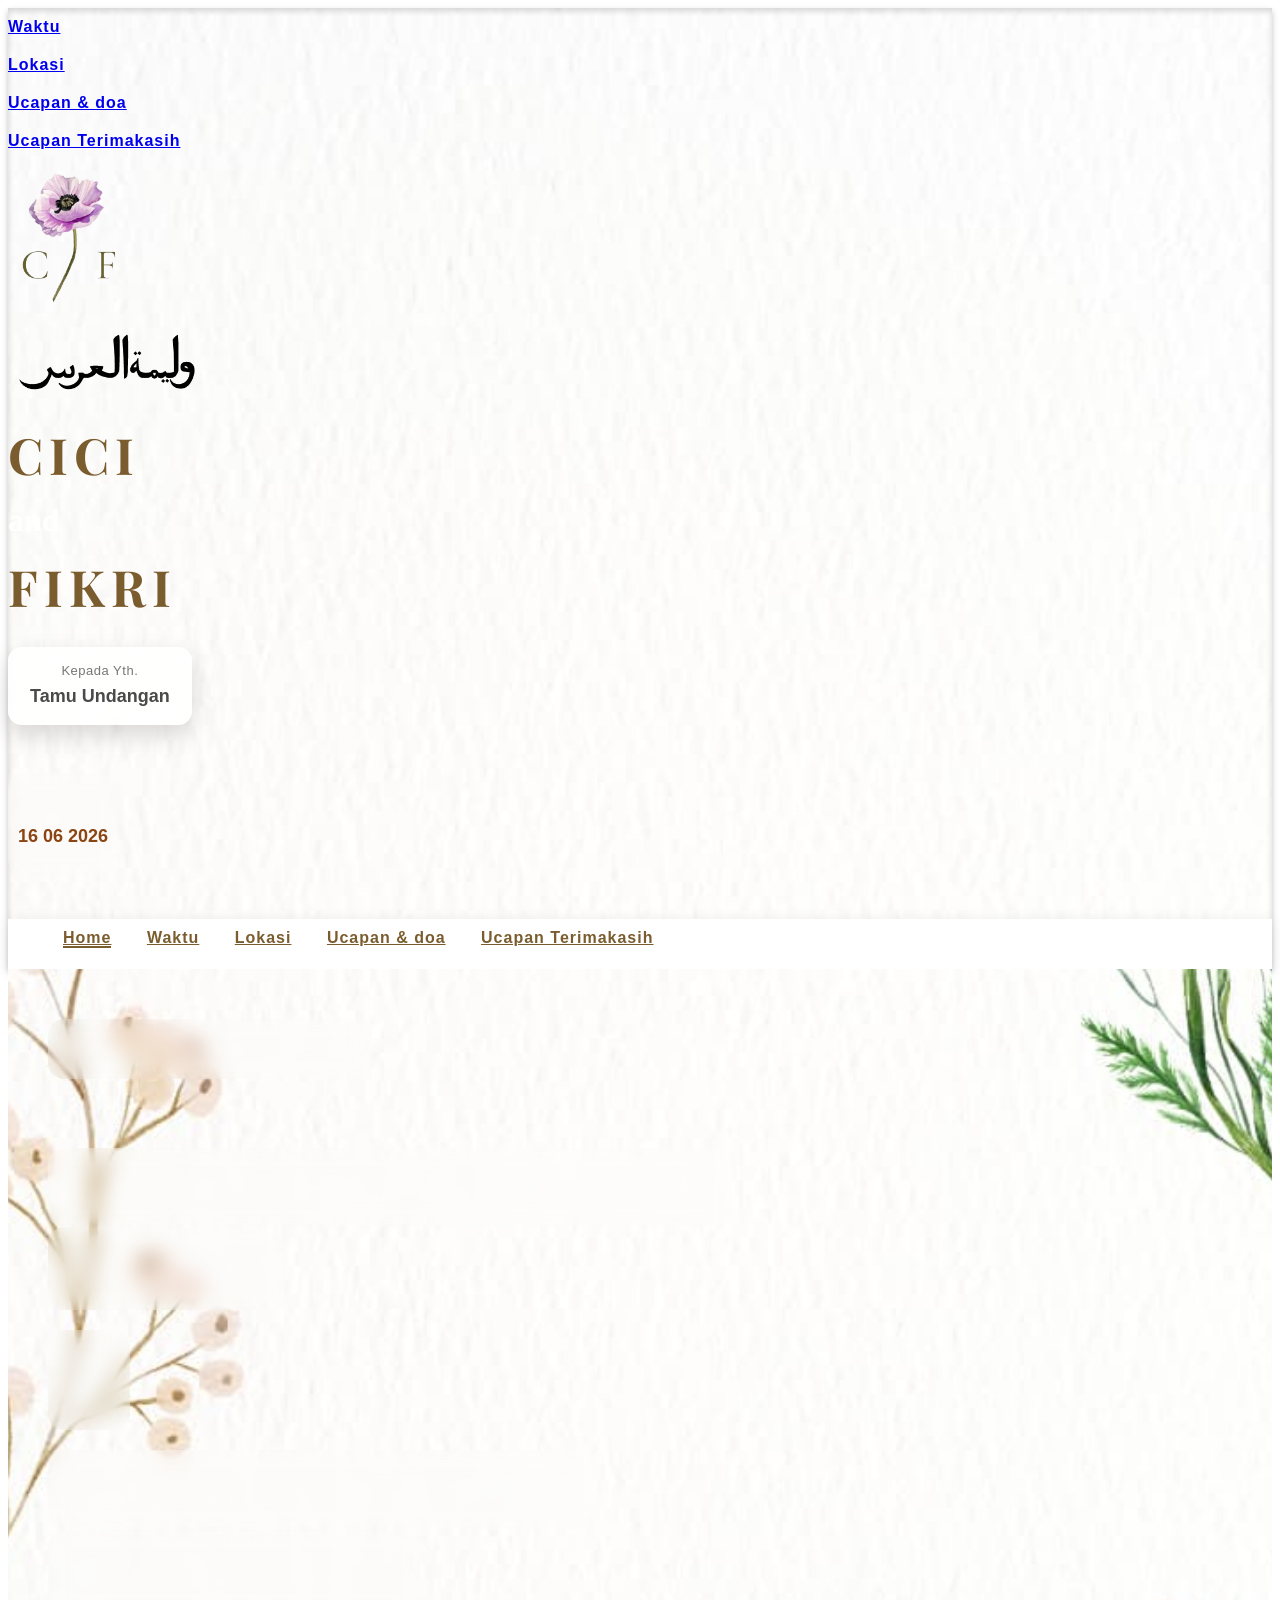
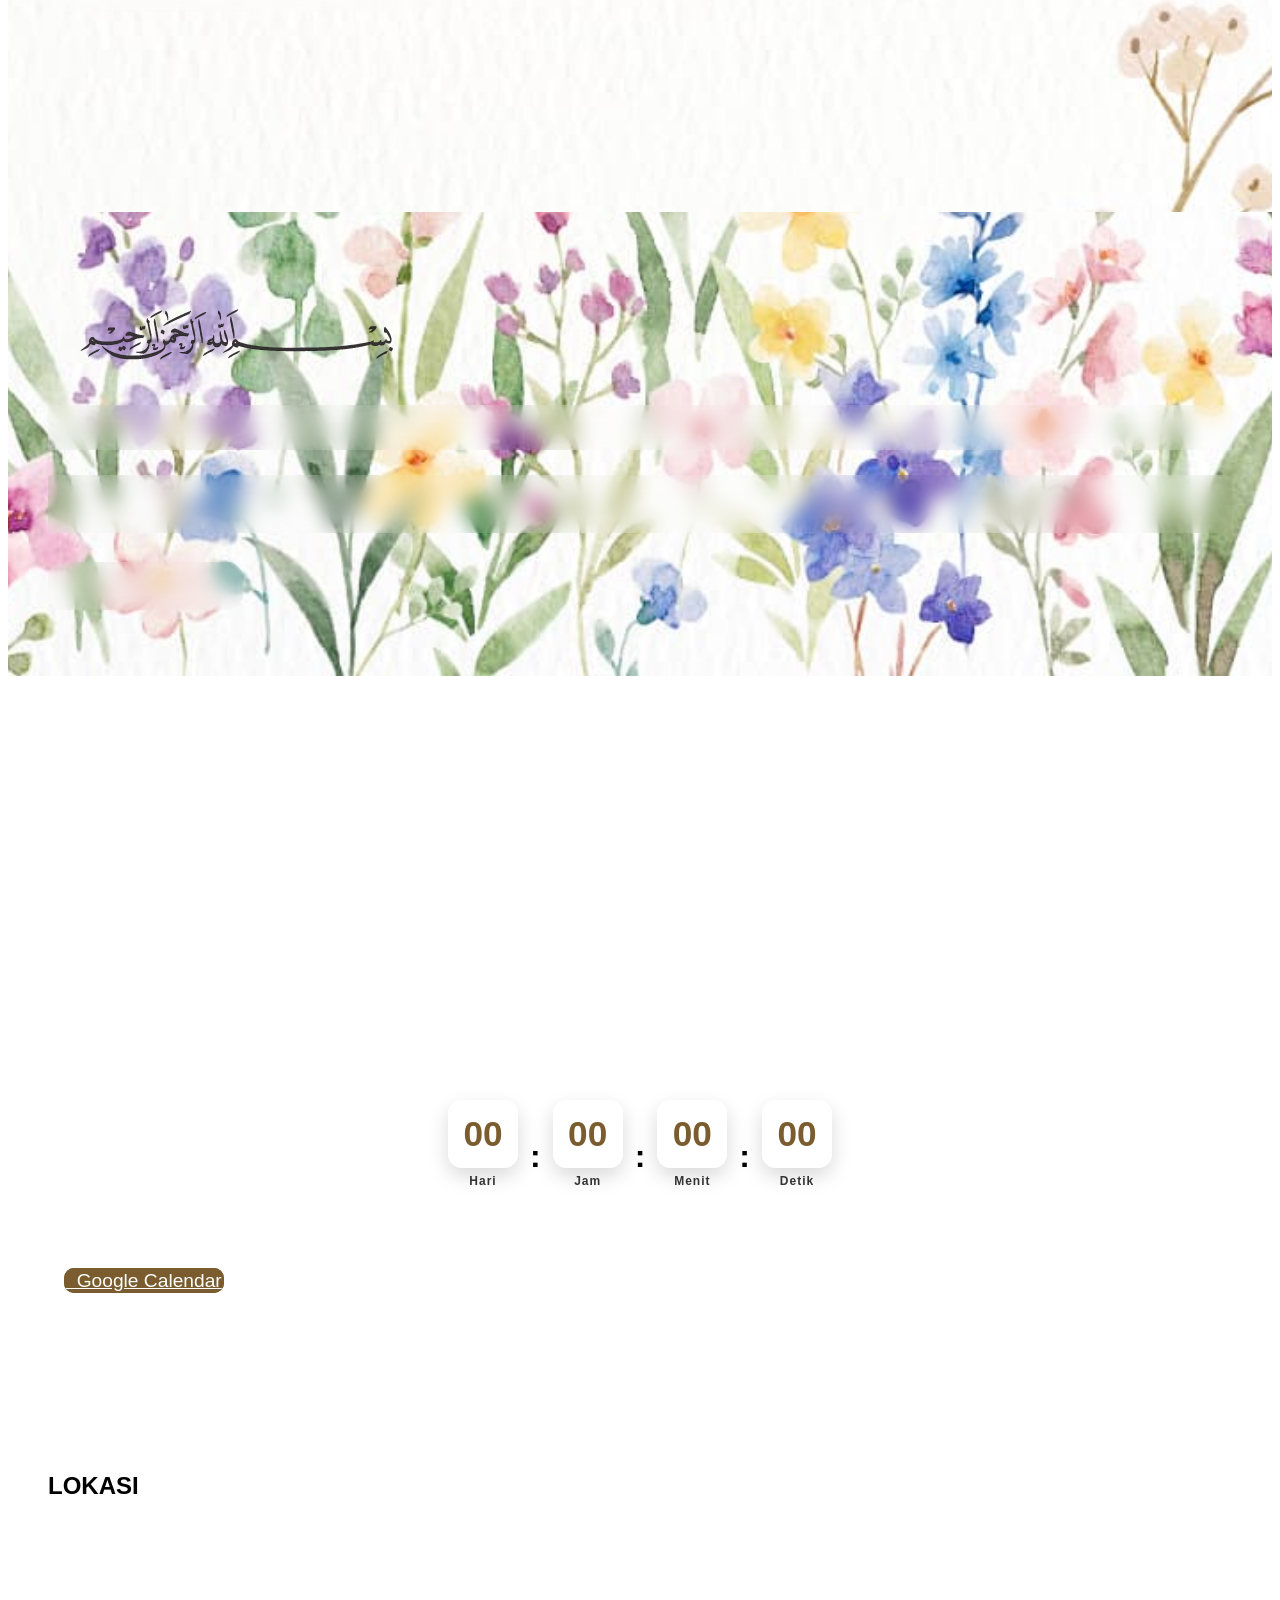
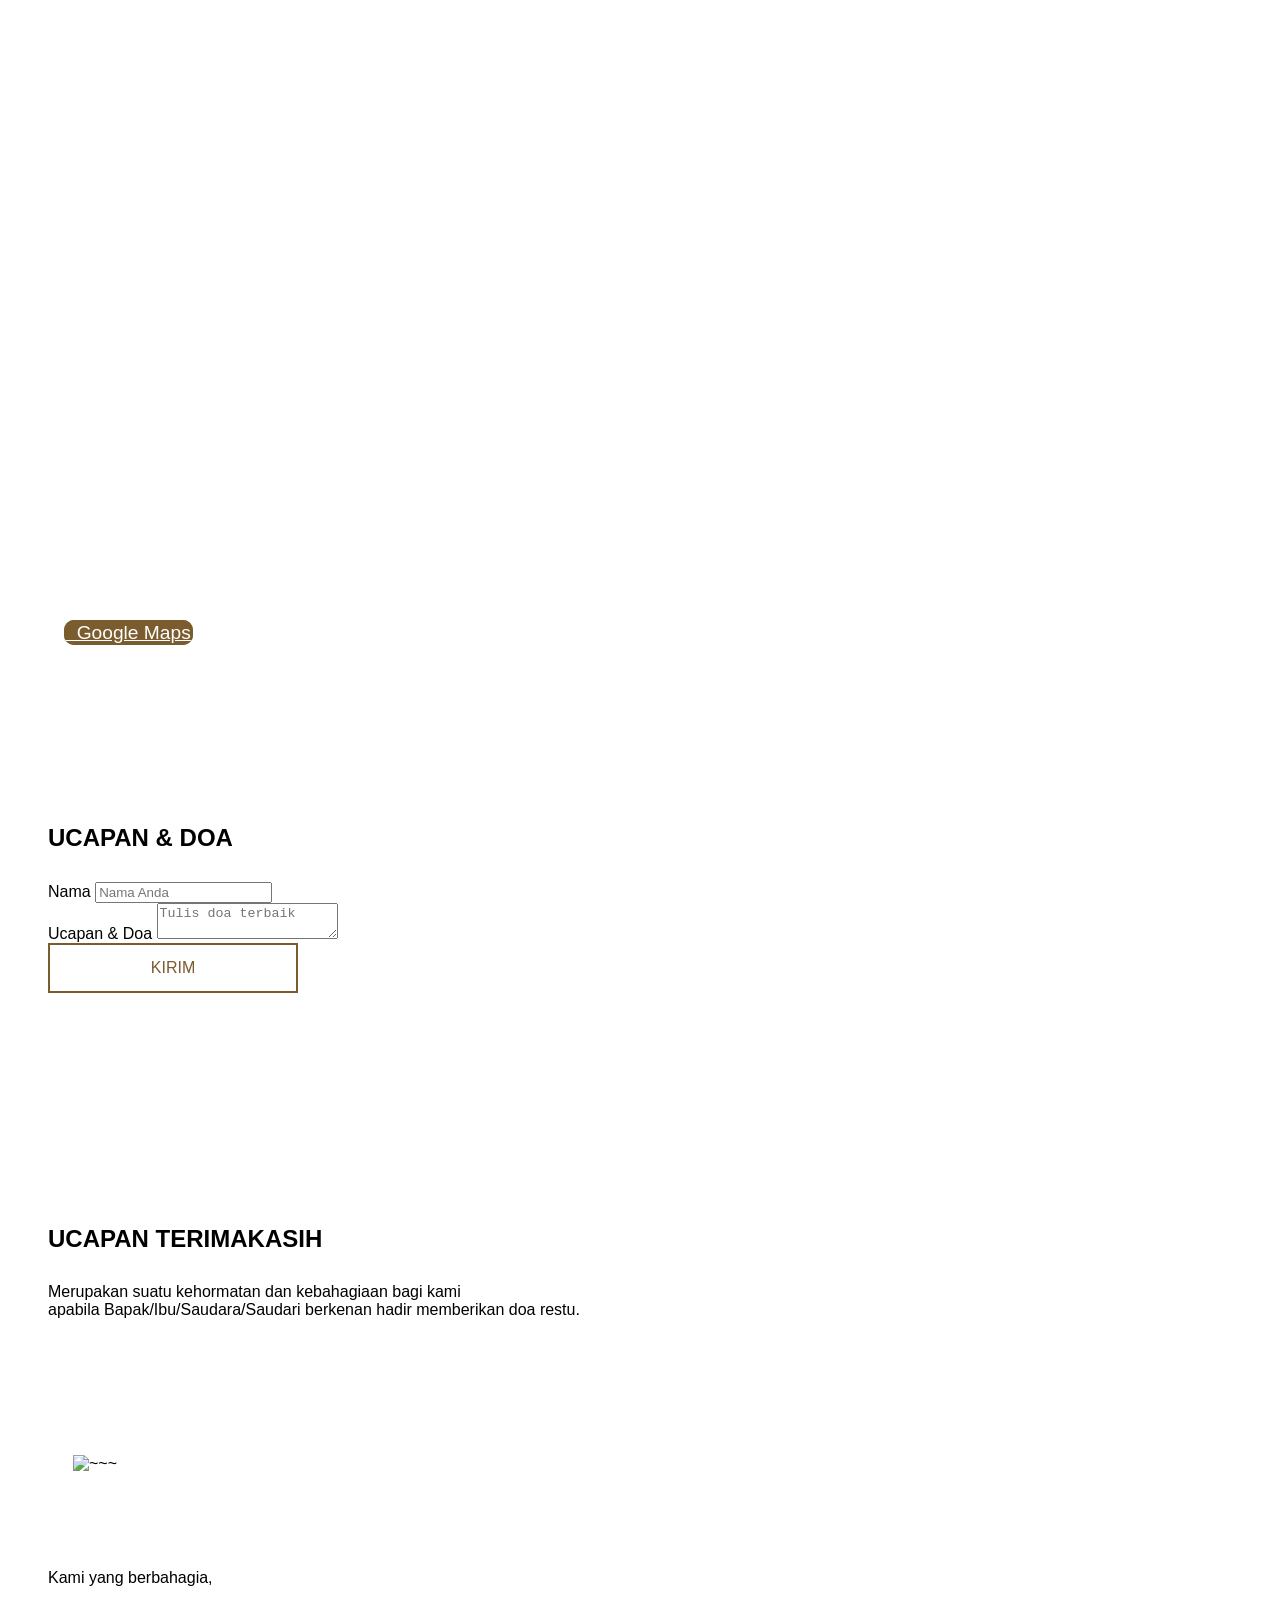
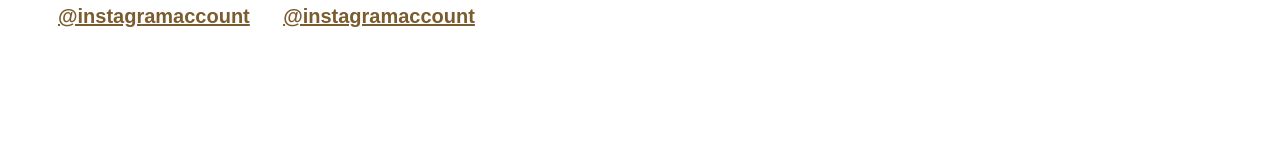
==== commit ebc60931: "gedu" ====
--- a/undangan.html
+++ b/undangan.html
@@ -102,7 +102,7 @@
             <br>
             <h4 class="subtitle tempatwaktu">
               <p class="bodytext">
-                16 06 2025 
+                16 06 2026 
               
             </h4>
           </div>
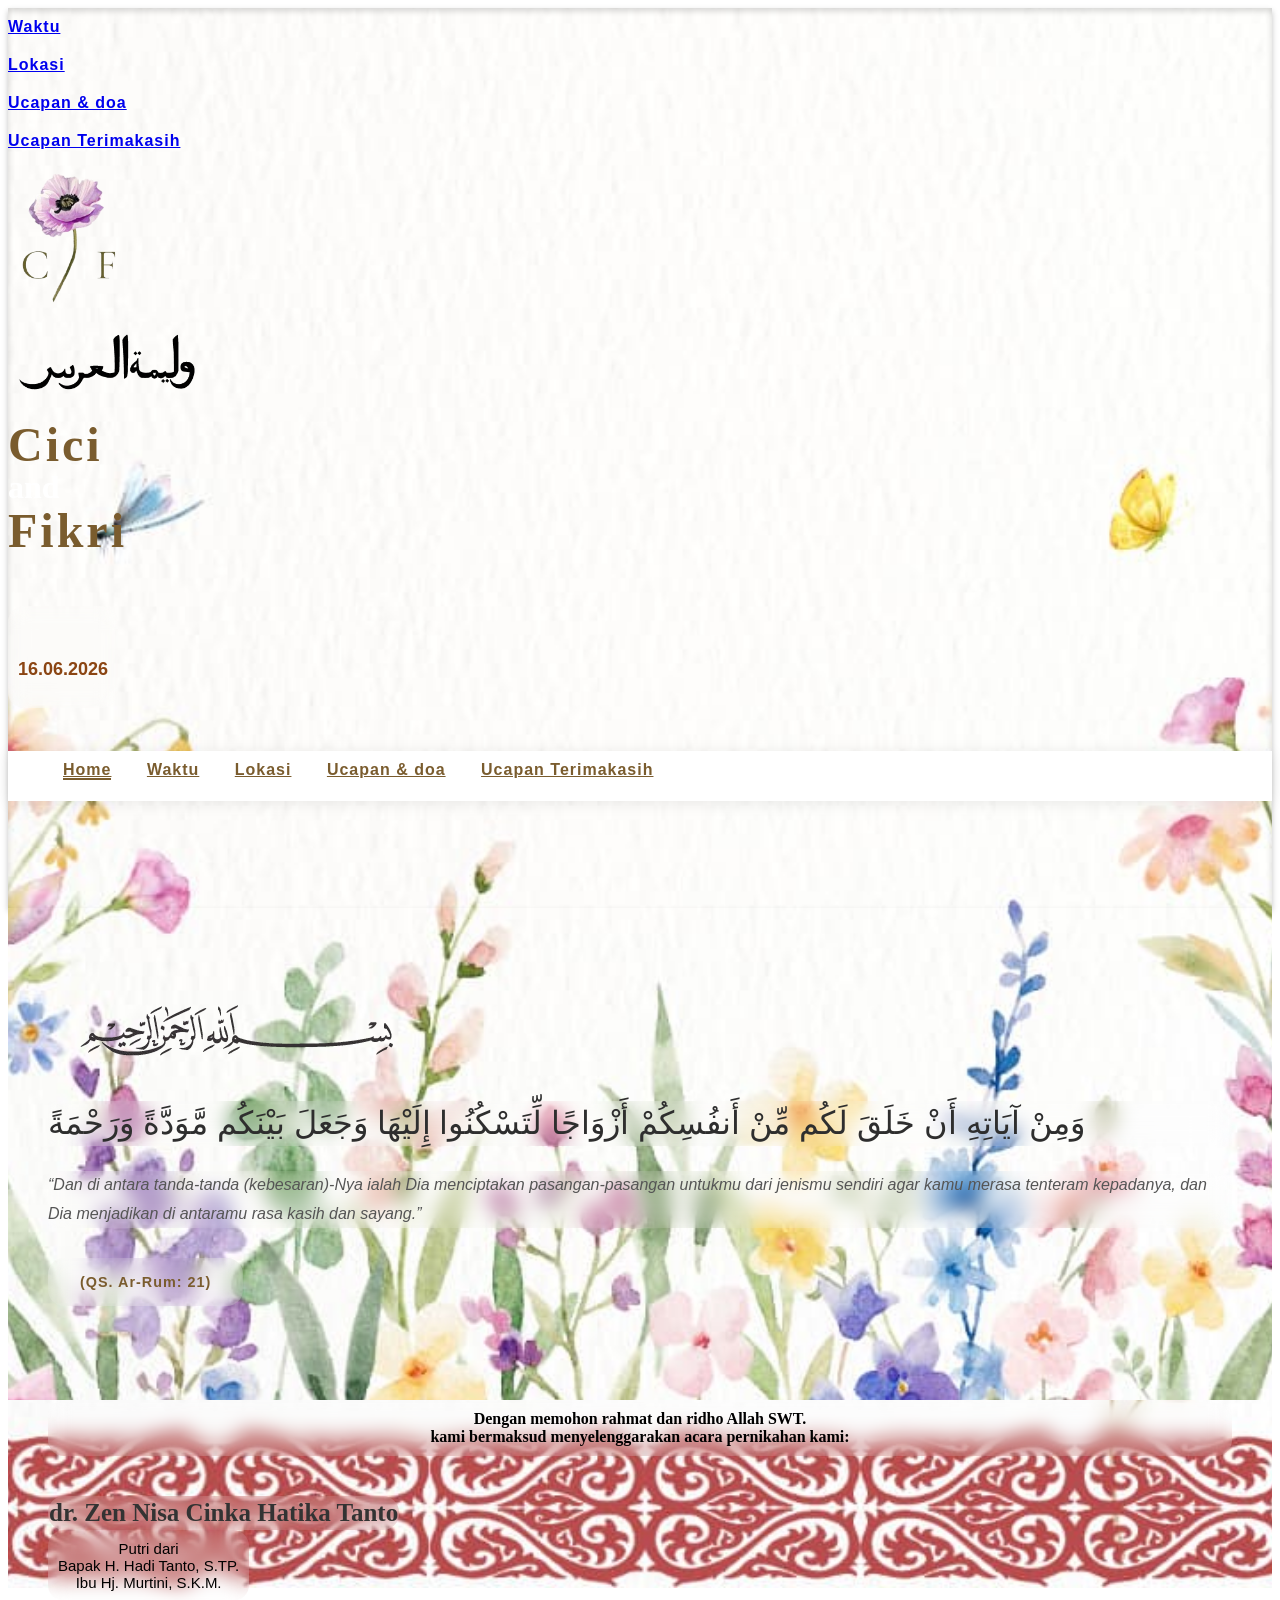
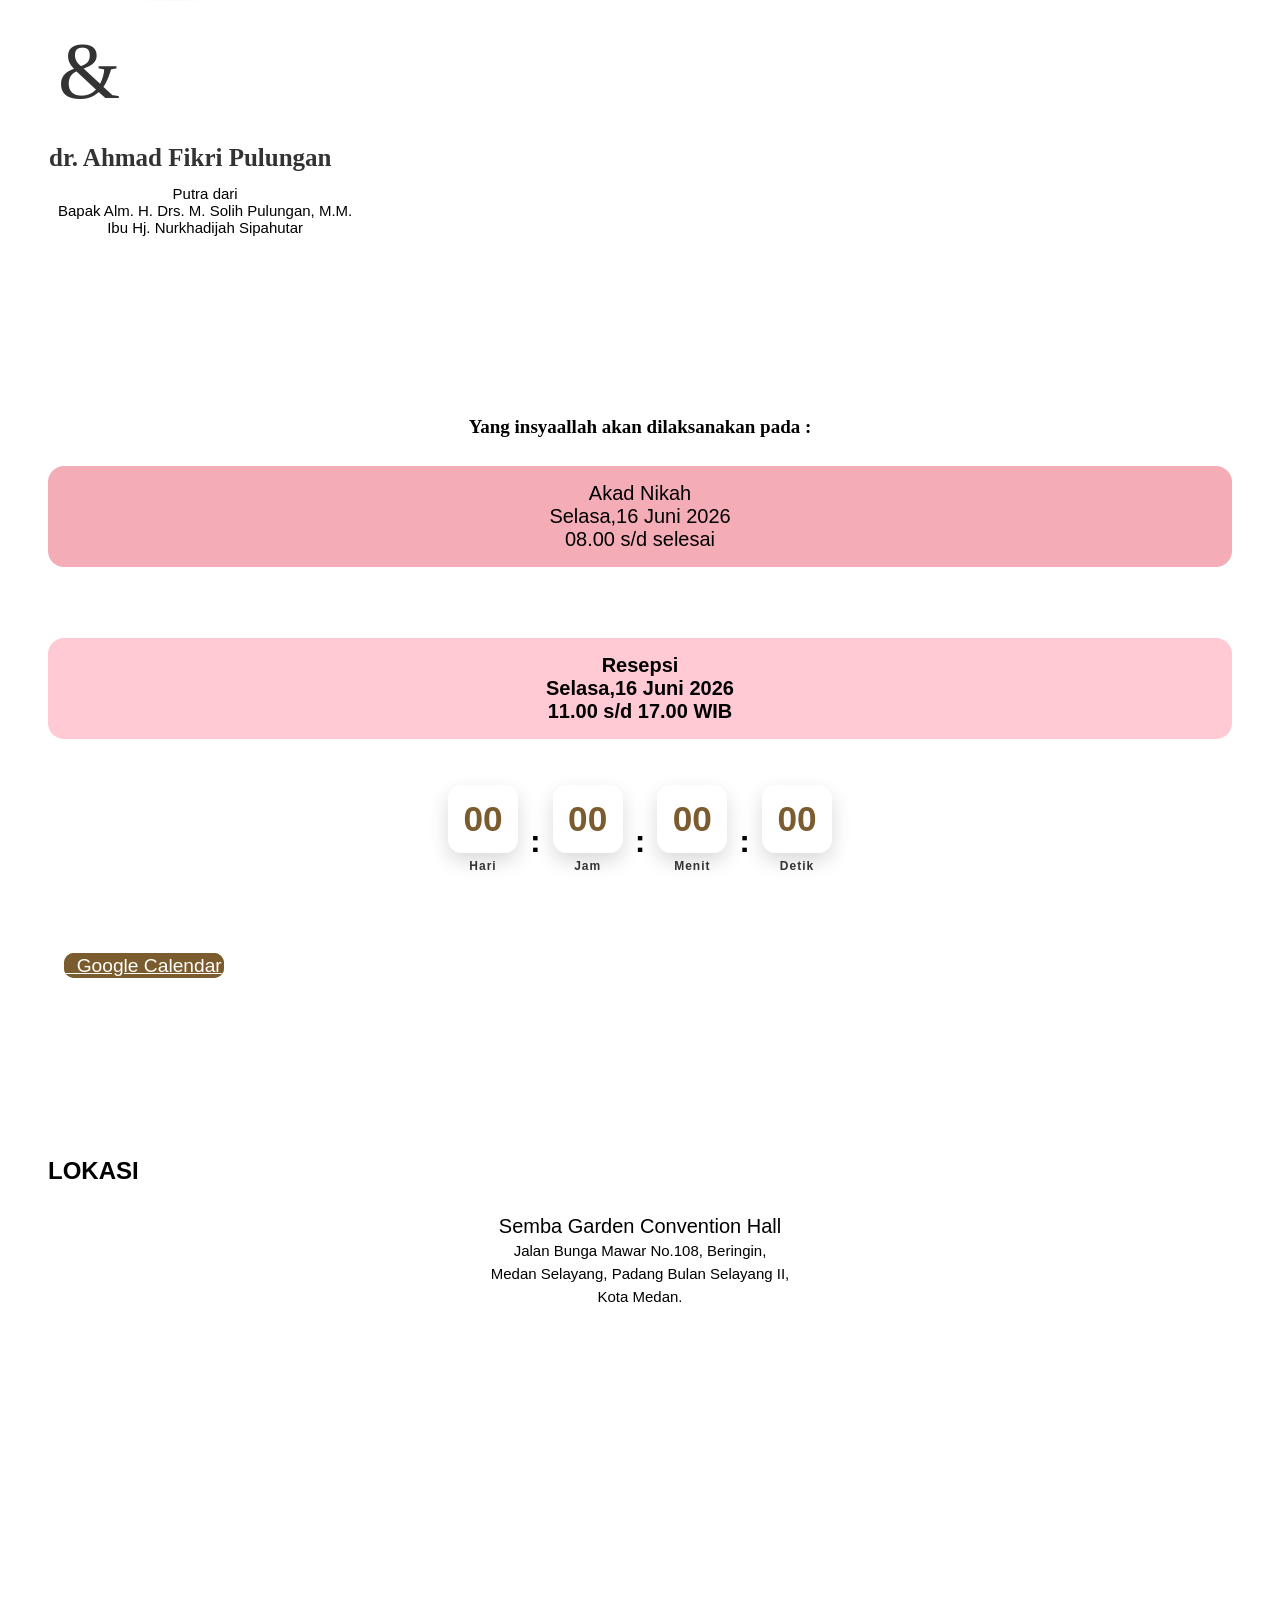
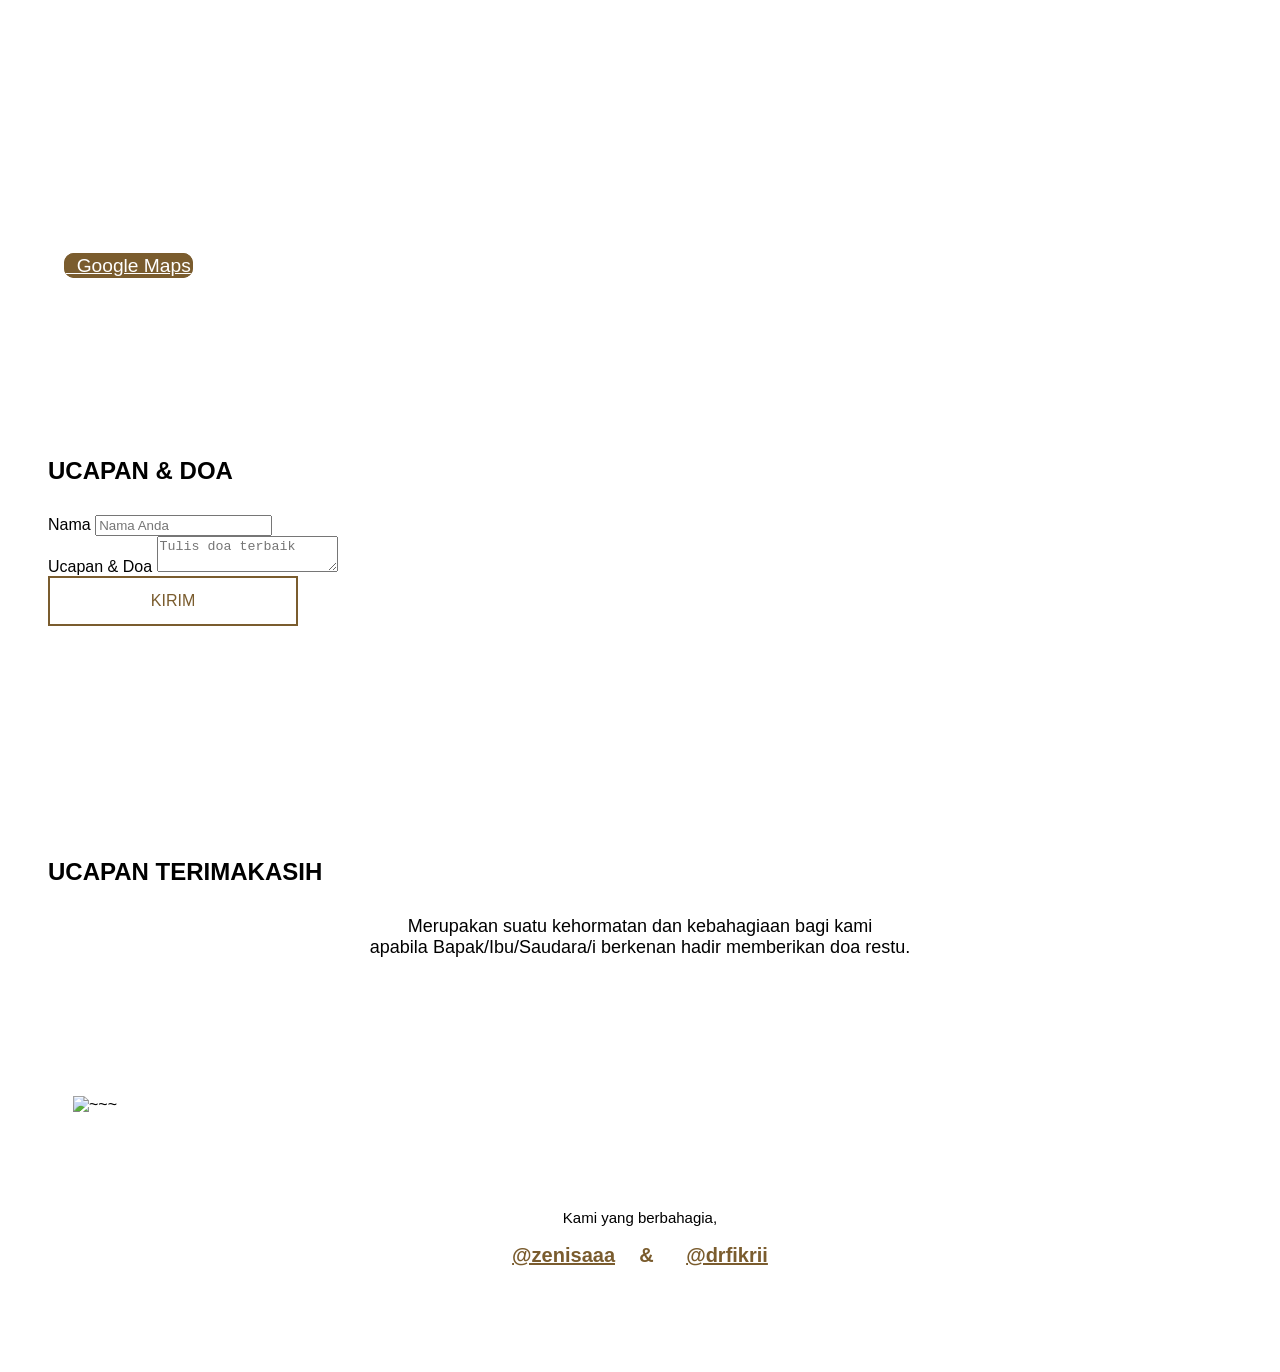
==== commit 36bcaae7: "gedsdsd" ====
--- a/undangan.html
+++ b/undangan.html
@@ -90,19 +90,16 @@
             <img src="./image/image-removebg-preview.png" class="imgbunga"><br>
             <img src="./image/image-removebg-preview (1).png" width="200px">
             <h2 class="title">
-              <span class="name">CICI</span><br>
+              <span class="name">Cici</span><br>
               <span class="and">and</span><br>
-              <span class="name">FIKRI</span></h2>
-
-            <div class="kotak-undangan">
-            <span class="label-undangan">Kepada Yth.</span>
-           <div id="nama-undangan" class="nama-undangan"></div>
-            </div>
+              <span class="name">Fikri</span></h2>
+
+          
 
             <br>
             <h4 class="subtitle tempatwaktu">
               <p class="bodytext">
-                16 06 2026 
+                16.06.2026 
               
             </h4>
           </div>
@@ -148,10 +145,52 @@
     <!-- Begin Main Content -->
     <div class="main-content">
     <!-- Begin regular-section-->
+
+    <section class="section-ayat">
+  <div class="container has-text-centered" data-aos="fade-up">
+
+  <img src="./image/image-removebg-preview (2).png">
+
+    <!-- Ayat 1 -->
+    <div class="ayat-box">
+      <p class="ayat-arab">
+        وَمِنْ آيَاتِهِ أَنْ خَلَقَ لَكُم مِّنْ أَنفُسِكُمْ أَزْوَاجًا
+        لِّتَسْكُنُوا إِلَيْهَا وَجَعَلَ بَيْنَكُم مَّوَدَّةً وَرَحْمَةً
+      </p>
+
+      <p class="ayat-arti">
+        “Dan di antara tanda-tanda (kebesaran)-Nya ialah Dia menciptakan
+        pasangan-pasangan untukmu dari jenismu sendiri agar kamu merasa tenteram
+        kepadanya, dan Dia menjadikan di antaramu rasa kasih dan sayang.”
+      </p>
+
+      <p class="ayat-sumber">
+        (QS. Ar-Rum: 21)
+      </p>
+    </div>
+
+    <!-- Ayat 2 -->
+    <!--<div class="ayat-box">
+      <p class="ayat-arab">
+        رَبَّنَا هَبْ لَنَا مِنْ أَزْوَاجِنَا وَذُرِّيَّاتِنَا قُرَّةَ أَعْيُنٍ
+      </p>
+
+      <p class="ayat-arti">
+        “Ya Tuhan kami, anugerahkanlah kepada kami pasangan dan keturunan
+        sebagai penyejuk mata (kami).”
+      </p>
+
+      <p class="ayat-sumber">
+        (QS. Al-Furqan: 74)
+      </p>
+    </div> -->
+
+  </div>
+</section>
      <section class="section-nama no-padding-top regular-section has-text-centered has-vertically-aligned-content" id="regular-section">
         
         <div data-aos="fade-up" data-aos-easing="linear">
-          <h2 class="bride">The Bride & Groom</h2>
+          <h2 class="bride">Dengan memohon rahmat dan ridho Allah SWT.<br> kami bermaksud menyelenggarakan acara pernikahan kami: </h2>
         </div>
 
         <span class="space40px"></span>
@@ -163,7 +202,7 @@
            <div class="anakdari">
             Putri dari <br>
             Bapak H. Hadi Tanto, S.TP.<br>
-            Ibu Murtini, S.K.M.
+            Ibu Hj. Murtini, S.K.M.
             <br>
             </div><br>
           <div class="ampersand">&</div> <br>
@@ -178,9 +217,7 @@
 
            
         </div>
-        <span class="space40px"></span>
-        <span class="space40px"></span>
-        <span class="space40px"></span>
+        
       </section>
       <!-- End regular-section-->    
       
@@ -188,59 +225,22 @@
       <!-- ======================
      SECTION AYAT AL-QURAN
 ====================== -->
-<section class="section-ayat">
-  <div class="container has-text-centered" data-aos="fade-up">
-
-  <img src="./image/image-removebg-preview (2).png">
-
-    <!-- Ayat 1 -->
-    <div class="ayat-box">
-      <p class="ayat-arab">
-        وَمِنْ آيَاتِهِ أَنْ خَلَقَ لَكُم مِّنْ أَنفُسِكُمْ أَزْوَاجًا
-        لِّتَسْكُنُوا إِلَيْهَا وَجَعَلَ بَيْنَكُم مَّوَدَّةً وَرَحْمَةً
-      </p>
-
-      <p class="ayat-arti">
-        “Dan di antara tanda-tanda (kebesaran)-Nya ialah Dia menciptakan
-        pasangan-pasangan untukmu dari jenismu sendiri agar kamu merasa tenteram
-        kepadanya, dan Dia menjadikan di antaramu rasa kasih dan sayang.”
-      </p>
-
-      <p class="ayat-sumber">
-        (QS. Ar-Rum: 21)
-      </p>
-    </div>
-
-    <!-- Ayat 2 -->
-    <!--<div class="ayat-box">
-      <p class="ayat-arab">
-        رَبَّنَا هَبْ لَنَا مِنْ أَزْوَاجِنَا وَذُرِّيَّاتِنَا قُرَّةَ أَعْيُنٍ
-      </p>
-
-      <p class="ayat-arti">
-        “Ya Tuhan kami, anugerahkanlah kepada kami pasangan dan keturunan
-        sebagai penyejuk mata (kami).”
-      </p>
-
-      <p class="ayat-sumber">
-        (QS. Al-Furqan: 74)
-      </p>
-    </div> -->
-
-  </div>
-</section>
+
 
 
 
       <!-- Begin Waktu Section -->
       <section class="section-dark" id="Waktu">
+        <div class="jdlakad has-text-centered" style="text-align:center;">Yang insyaallah akan dilaksanakan pada : <br></div>
         <div class="columns is-centered">
+          
+          <br>
             <div class="column is-4 has-vertically-aligned-content">
              <div class="waktu-akad">
               <p class="waktu is-larger has-text-centered">
                Akad Nikah <br>
                 Selasa,16 Juni 2026<br>
-                09.00 s/d selesai
+                08.00 s/d selesai
               </p>
             </div>
              </div>
@@ -256,7 +256,7 @@
                 Resepsi
                 <br>
                 Selasa,16 Juni 2026<br>
-                12.00 s/d 17.00 WIB
+                11.00 s/d 17.00 WIB
               </h1>
             </div>
             </div>
@@ -311,12 +311,12 @@
           <div class="column is-12 regular-section" data-aos="fade-up" data-aos-easing="linear">
             <h1 class="title has-text-centered section-title">Lokasi</h1>
             <p class="tempat is-larger has-text-centered">
-              Semba Garden
+              Semba Garden Convention Hall
               <br>
-              Jalan Bunga Mawar No.108, <br>Kel. Beringin,
-              <br>
-              Kec. Medan Selayang, Kota Medan
-              <br>
+              <span class= "tempat1">Jalan Bunga Mawar No.108,
+              Beringin, <br>Medan Selayang,
+              Padang Bulan Selayang II, <br> Kota Medan.
+              <br></span>
             </p>
             <br><br><br>
       
@@ -373,10 +373,10 @@
               <h1 class="title has-text-centered section-title" data-aos="fade-up" data-aos-easing="linear">Ucapan Terimakasih</h1>
             </div>
             <div class="column is-12 prolog has-text-centered" data-aos="fade-up" data-aos-easing="linear">
-              <p class="h2 subtitle">
+              <p class="isiucapan1">
                 Merupakan suatu kehormatan dan kebahagiaan bagi kami
                 <br>
-                apabila Bapak/Ibu/Saudara/Saudari berkenan hadir
+                apabila Bapak/Ibu/Saudara/i berkenan hadir
                 memberikan doa restu.
                 <br>
               </a >
@@ -387,15 +387,16 @@
                 <img src="image/divider-leaves.png" class="divider has-text-centered" alt="~~~">
               </div>
               <div class="space40px"></div>
-              <p class="h2 subtitle" data-aos="fade-up" data-aos-easing="linear">
+              <p class="isiucapan" data-aos="fade-up" data-aos-easing="linear">
                 Kami yang berbahagia,
                 <br>
-                <a class="instagram":" href="https://instagram.com/instagramaccount" target="_blank" alt="Instagram CPW">
-                  <i class="fab fa-instagram"></i> @instagramaccount
-                </a>
+                <a class="instagram":" href="https://instagram.com/zenisaaa" target="_blank" alt="Instagram CPW">
+                  <i class="fab fa-instagram"></i> @zenisaaa
+                </a>
+                <a class="instagram">&</a>
                 &nbsp
-                <a class="instagram" href="https://instagram.com/instagramaccount" target="_blank" alt="Instagram CPP">
-                  <i class="fab fa-instagram"></i> @instagramaccount
+                <a class="instagram" href="https://instagram.com/drfikrii" target="_blank" alt="Instagram CPP">
+                  <i class="fab fa-instagram"></i> @drfikrii
                 </a>
               </p>
 
--- a/css/menikah.css
+++ b/css/menikah.css
@@ -15,6 +15,10 @@
   min-height: 100%;
 }
 
+html, body {
+  height: -webkit-fill-available;
+}
+
 .header-wrapper {
   padding-bottom: px;
 }
@@ -22,10 +26,8 @@
 .navbar-item {
   line-height: 38px;
   font-weight: 600;
-  text-transform: ;
   letter-spacing: 1px;
   font-size: 1rem;
-  box-shadow:  ;
 }
 
 .navbar-item.is-active{
@@ -38,12 +40,30 @@
 
 
 .hero {
-  background: url("../image/2.jpeg") no-repeat;
+  background-position: center;
+  min-height: 100vh;
+  min-height: -webkit-fill-available;
+  min-height: 100dvh;
+  background: url("../image/2.jpeg") no-repeat center/cover;
   background-attachment: fixed;
-  background-size: cover;
   color: white;
   box-shadow: inset 0 3px 6px rgba(0, 0, 0, 0.16), 0 3px 6px rgba(0, 0, 0, 0.23);
   font-family: 'Raleway', sans-serif;
+}
+
+
+@supports (-webkit-touch-callout: none) {
+  .hero,
+  .section-dark,
+  .section-lokasi,
+  .section-nama,
+  .section-ucapan,
+  .section-thanks,
+  .section-ayat {
+    background-attachment: scroll !important;
+    background-position: center !important;
+    background-size: cover !important;
+  }
 }
 
 @media (max-width: 768px) {
@@ -62,12 +82,12 @@
 }
 
 .hero .title .name {
-  font-family: 'Playfair Display', serif;
-  font-size: 50px;
+  font-family: 'Cherry Blossom Script', cursive;
+  font-size: 3rem;
   margin: 0;
-  line-height: 0.8;
+  line-height: 0.4;
   color: #7A5C2E;
-  letter-spacing: 6px;
+  letter-spacing: 3px;
   display: block;
 }
 
@@ -76,7 +96,7 @@
   font-family: 'Allura', cursive;
   font-size: 2rem;
   margin:0;
-  line-height: 1.1;
+  line-height: 0.3;
   display: block;
 }
 
@@ -164,18 +184,14 @@
 }
 
 .main-content .section-dark {
-  background-image: url("../image/bg_flower_lain.png");
-  background: url("../image/1.jpeg") no-repeat;
+  background: url("../image/1.jpeg") no-repeat center/cover;
   background-attachment: fixed;
-  background-size: cover;
   padding: 80px 40px;
 }
 
 .main-content .section-lokasi {
-  background-image: url("../image/bg_flower_ungu.png");
-  background: url("../image/6.jpeg") no-repeat;
+  background: url("../image/6.jpeg") no-repeat center/cover;
   background-attachment: fixed;
-  background-size: cover;
   padding: 80px 40px;
 }
 
@@ -248,38 +264,46 @@
 
 
 .main-content .section-nama {
-  background-image: url("../image/bg_flower_lain.png");
-  background: url("../image/3.jpeg") no-repeat;
+  background: url("../image/3.jpeg") no-repeat center/cover;
   background-attachment: fixed;
-  background-size: cover;
   padding: 80px 40px;
 }
 
 .bride {
-  font-family: 'Cherry Blossom Script', cursive;
-  font-size: 35px;
+  font-family: 'Pacifico', cursive;
+  font-size: 16px;
+  text-align: center;
   margin-top: 50px;
   font-weight: bolder;
   backdrop-filter: blur(10px); /* efek kaca */
   -webkit-backdrop-filter: blur(10px);
   padding: 10px 10px; /* atur ruang dalam */
   border-radius: 1rem; /* sudut membulat */
-  display:inline-block;
+  margin: 0 auto;
+}
+
+.jdlakad {
+  font-family: 'Pacifico', cursive;
+  font-size: 19px;
+  text-align: center;
+  margin-top: 50px;
+  font-weight: bolder;
+  backdrop-filter: blur(10px); /* efek kaca */
+  -webkit-backdrop-filter: blur(10px);
+  padding: 10px 10px; /* atur ruang dalam */
+  border-radius: 1rem; /* sudut membulat */
+  margin: 0 auto;
 }
 
 .main-content .section-ucapan {
-  background-image: url("../image/bg_flower_lain.png");
-  background: url("../image/7.jpeg") no-repeat;
+  background: url("../image/7.jpeg") no-repeat center/cover;
   background-attachment: fixed;
-  background-size: cover;
   padding: 80px 40px;
 }
 
 .main-content .section-thanks {
-  background-image: url("../image/bg_flower_lain.png");
-  background: url("../image/1.jpeg") no-repeat;
+  background: url("../image/1.jpeg") no-repeat center/cover;
   background-attachment: fixed;
-  background-size: cover;
   padding: 80px 40px;
 }
 
@@ -373,16 +397,17 @@
 }
 
 .nama-lengkap {
-  font-family: 'Cherry Blossom Script', cursive;
+  font-family: 'Great-Vibes', cursive;
   color: #333;
-  font-size: 3.2rem;
+  font-size: 25px;
+  font-weight: bolder;
   letter-spacing: 0px;
   padding-bottom: 6px;
-  line-height: 3.7rem;
+  line-height: 2rem;
   background-color: ; /* semi-transparan */
   backdrop-filter: blur(10px); /* efek kaca */
   webkit-backdrop-filter: blur(10px); /* untuk Safari */
-  padding: 10px 10px; /* atur ruang dalam */
+  padding: 1px 1px; /* atur ruang dalam */
   border-radius: 1rem; /* sudut membulat */
   display: inline-block;
 }
@@ -407,7 +432,7 @@
  text-align: center ;
  font-family: 'Raleway', sans-serif;
  letter-spacing: 0px;
- font-size: large; 
+ font-size: 15px; 
  background-color: ; /* semi-transparan */
  backdrop-filter: blur(10px); /* efek kaca */
  webkit-backdrop-filter: blur(10px); /* untuk Safari */
@@ -420,7 +445,7 @@
  text-align: center ;
  font-family: 'Raleway', sans-serif;
  letter-spacing: 0px; 
- font-size: large;
+ font-size: 15px;
  background-color: ; /* semi-transparan */
  backdrop-filter: blur(10px); /* efek kaca */
  webkit-backdrop-filter: blur(10px); /* untuk Safari */
@@ -432,19 +457,6 @@
   font-size: 18px;
 }
 
-.waktu {
-  text-align: center;
-  font-size: 25px;
-  font-family: 'Cherry Blossom Script', cursive;
-  font-weight: 900;
-  color: #000;
-  background-color: ; /* semi-transparan */
-  backdrop-filter: blur(10px); /* efek kaca */
-  -webkit-backdrop-filter: blur(10px); /* untuk Safari */
-  padding: 1rem 2rem; /* atur ruang dalam */
-  border-radius: 1rem; /* sudut membulat */
-  margin : 0 auto;
-}
 
 .tanggal-angka {
   background-color: rgba(106, 76, 147, 0.6); /* semi-transparan */
@@ -452,7 +464,6 @@
   -webkit-backdrop-filter: blur(10px); /* untuk Safari */
   padding: 1rem 2rem; /* atur ruang dalam */
   border-radius: 1rem; /* sudut membulat */
-  font-size: 5rem;
   font-family: 'Raleway', sans-serif;
   font-weight: 900;
   line-height: 1;
@@ -488,36 +499,59 @@
   /*display: inline-block;
 }*/
 
-.waktu-wib {
-  text-align: center;
-  font-size:25px;
-  font-family: 'Cherry Blossom Script', cursive;
-  font-weight: 900;
+.waktu {
+  text-align: center;
+  font-size: 20px;
+  font-family: 'Quicksand', sans-serif;
   color: #000;
-  background-color: ; /* semi-transparan */
+  background-color: #f4acb7; /* semi-transparan */
   backdrop-filter: blur(10px); /* efek kaca */
   -webkit-backdrop-filter: blur(10px); /* untuk Safari */
   padding: 1rem 2rem; /* atur ruang dalam */
   border-radius: 1rem; /* sudut membulat */
   margin : 0 auto;
+}
+
+.waktu-wib {
+  text-align: center;
+  font-size:20px;
+  font-family: 'Quicksand', sans-serif;
+  color: #000;
+  background-color: #ffcad4; /* semi-transparan */
+  backdrop-filter: blur(10px); /* efek kaca */
+  -webkit-backdrop-filter: blur(10px); /* untuk Safari */
+  padding: 1rem 2rem; /* atur ruang dalam */
+  border-radius: 1rem; /* sudut membulat */
+  margin : 1 auto;
   
 }
 
 .tempat {
-  font-size:25px;
-  text-align: center;
-  font-family: 'Cherry Blossom Script', cursive;
-  font-weight: 900;
+  font-size:20px;
+  text-align: center;
+  font-family: 'Quicksand', sans-serif;
   color: #000;
   background-color: ; /* semi-transparan */
   backdrop-filter: blur(10px); /* efek kaca */
   -webkit-backdrop-filter: blur(10px); /* untuk Safari */
-  padding: 1rem 2rem; /* atur ruang dalam */
+  padding: 0rem 0rem; /* atur ruang dalam */
   border-radius: 1rem; /* sudut membulat */
   margin : 0 auto;
   
 }
 
+.tempat .tempat1 {
+  font-size:15px;
+  text-align: center;
+  font-family: 'Quicksand', sans-serif;
+  color: #000;
+  background-color: ; /* semi-transparan */
+  backdrop-filter: blur(10px); /* efek kaca */
+  -webkit-backdrop-filter: blur(10px); /* untuk Safari */
+  padding: 0rem 0rem; /* atur ruang dalam */
+  border-radius: 1rem; /* sudut membulat */
+  margin : 0 auto;
+}
 
 .has-vertically-align {
   vertical-align: middle;
@@ -838,17 +872,15 @@
    ====================== */
 
 .komentar-box {
-  max-height: 260px;
+  max-height: 500px;
   overflow-y: auto;
-  padding: 10px 6px;
+  padding: 1rem; /* ruang dalam */
   margin-top: 20px;
   scrollbar-width: thin;
-  background-color: ; /* semi-transparan */
-  backdrop-filter: blur(10px); /* efek kaca */
-  -webkit-backdrop-filter: blur(10px); /* untuk Safari */
-  padding: 1rem 2rem; /* atur ruang dalam */
-  border-radius: 1rem; /* sudut membulat */
-  
+  background-color: rgba(255, 255, 255, 0.6);
+  backdrop-filter: blur(10px);
+  -webkit-backdrop-filter: blur(10px);
+  border-radius: 1rem;
 }
 
 /* scrollbar chrome */
@@ -862,18 +894,27 @@
 
 /* kartu komentar */
 .komentar-box .box {
-    background: rgba(255, 255, 255, 0.92);
+  width: 100%;       /* isi penuh container */
+  margin: 10px 0;    /* jarak antar komentar, bukan samping */
+  background: rgba(255, 255, 255, 0.92);
   border-radius: 20px;
   box-shadow:
     0 20px 40px rgba(106, 76, 147, 0.18),
     0 8px 16px rgba(0, 0, 0, 0.06);
   border: 1px solid rgba(106, 76, 147, 0.15);
   position: relative;
-  backdrop-filter: blur(10px); /* efek kaca */
-  -webkit-backdrop-filter: blur(10px); /* untuk Safari */
-  padding: 1rem 2rem; /* atur ruang dalam */
-  border-radius: 1rem; /* sudut membulat */
-}
+  backdrop-filter: blur(10px);
+  -webkit-backdrop-filter: blur(10px);
+  padding: 1rem 1.2rem;
+}
+@media (max-width: 600px) {
+  .komentar-box {
+    max-height: 300px;   /* cukup untuk 3 komentar */
+    overflow-y: auto;    /* sisanya bisa discroll */
+  }
+}
+
+
 
 .box::before {
   content: "";
@@ -899,9 +940,9 @@
 
 /* isi pesan */
 .komentar-box p {
-  font-size: 0.9rem;
+  font-size: 0.8rem; /* lebih kecil dari sebelumnya */
   color: #444;
-  line-height: 1.5;
+  line-height: 1.4;
   margin: 0;
 }
 
@@ -916,7 +957,7 @@
   backdrop-filter: blur(6px);
   -webkit-backdrop-filter: blur(6px);
   text-align: center;
-  max-width: 90%;
+  max-width: 100%;
 }
 
 /* Teks kecil "Kepada Yth." */
@@ -1027,10 +1068,8 @@
     rgba(255, 255, 255, 0.92),
     rgba(255, 255, 255, 0.92)
   ),;
-  background-image: url("../image/bg_flower_lain.png");
-  background: url("../image/2.jpeg") no-repeat;
+  background: url("../image/2.jpeg") no-repeat center/cover;
   background-attachment: fixed;
-  background-size: cover;
 }
 
 /* Judul */
@@ -1122,5 +1161,16 @@
    Welcome page
 ====================== */
 
-
-
+.isiucapan{
+  text-align: center;
+  font-size: 15px;
+  font-family: 'Quicksand', sans-serif;
+}
+
+.isiucapan1{
+  text-align: center;
+  font-size: 18px;
+  font-family: 'Quicksand', sans-serif;
+}
+
+
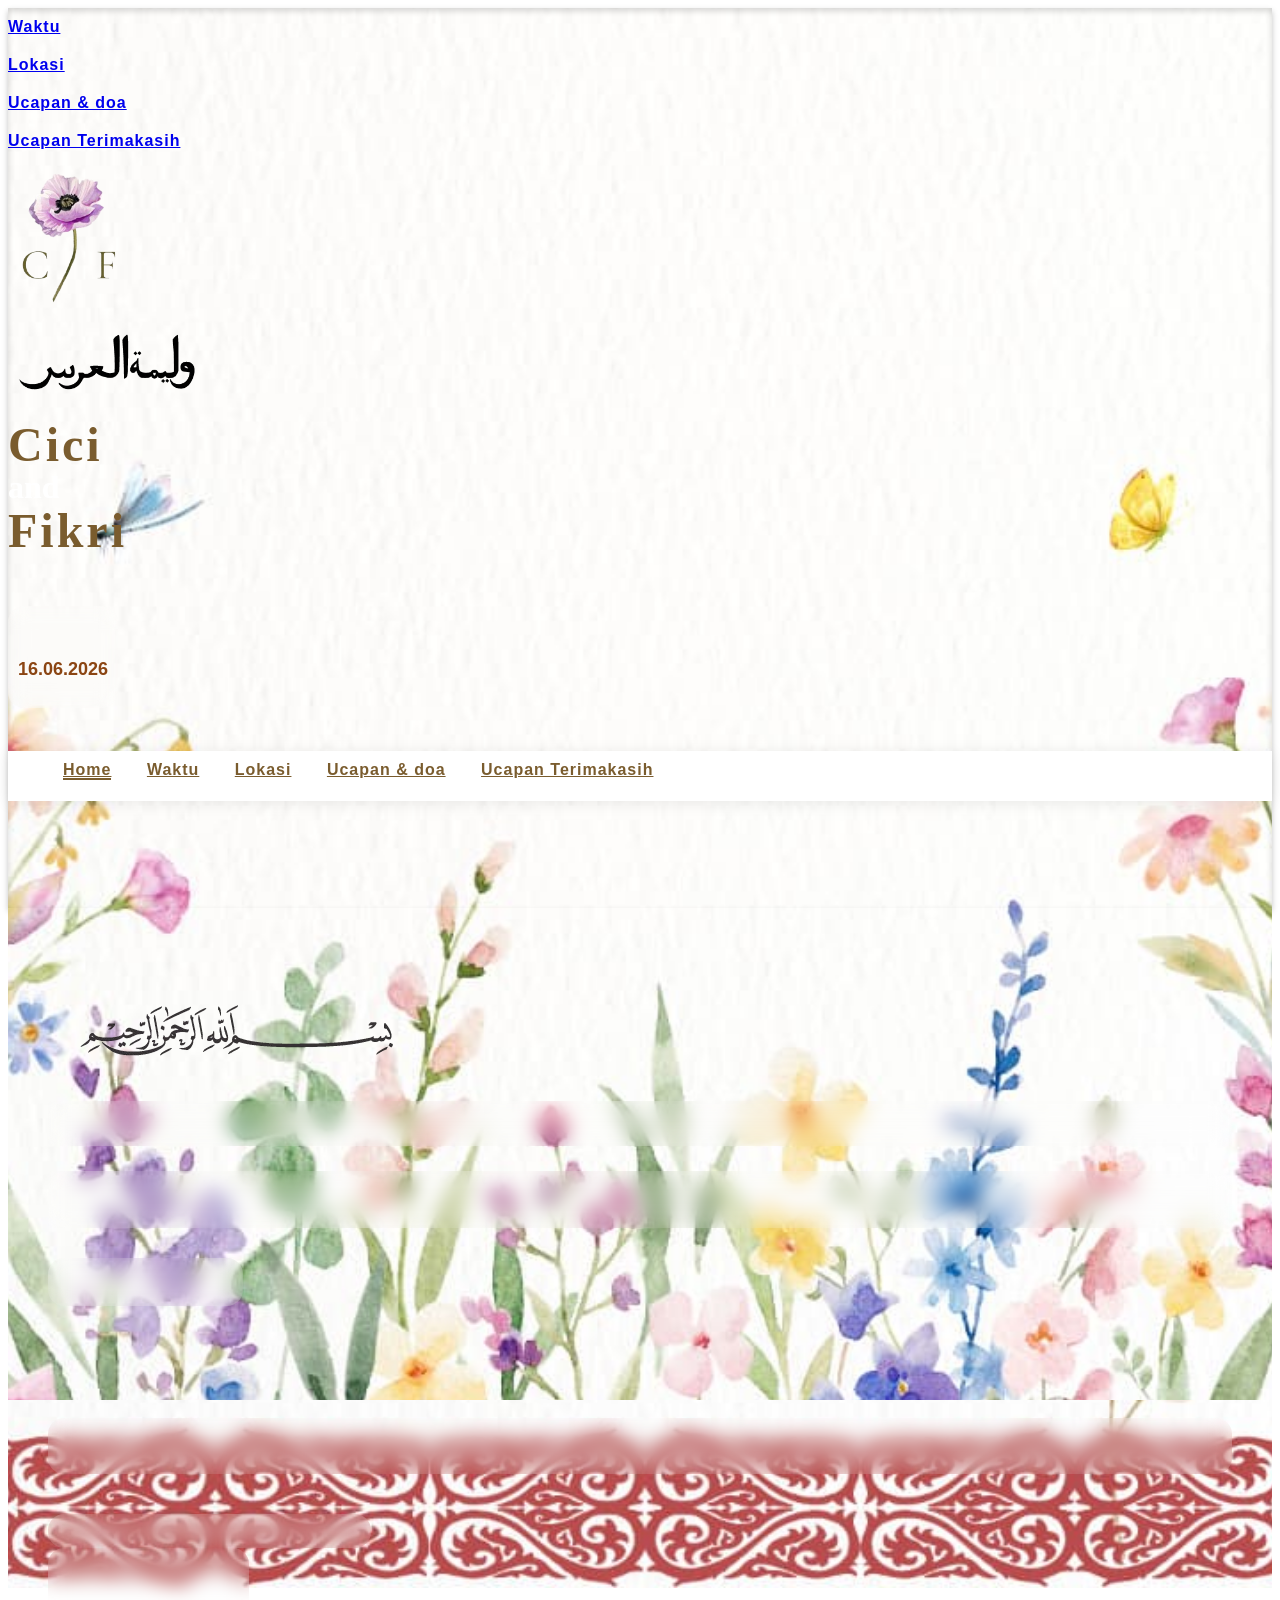
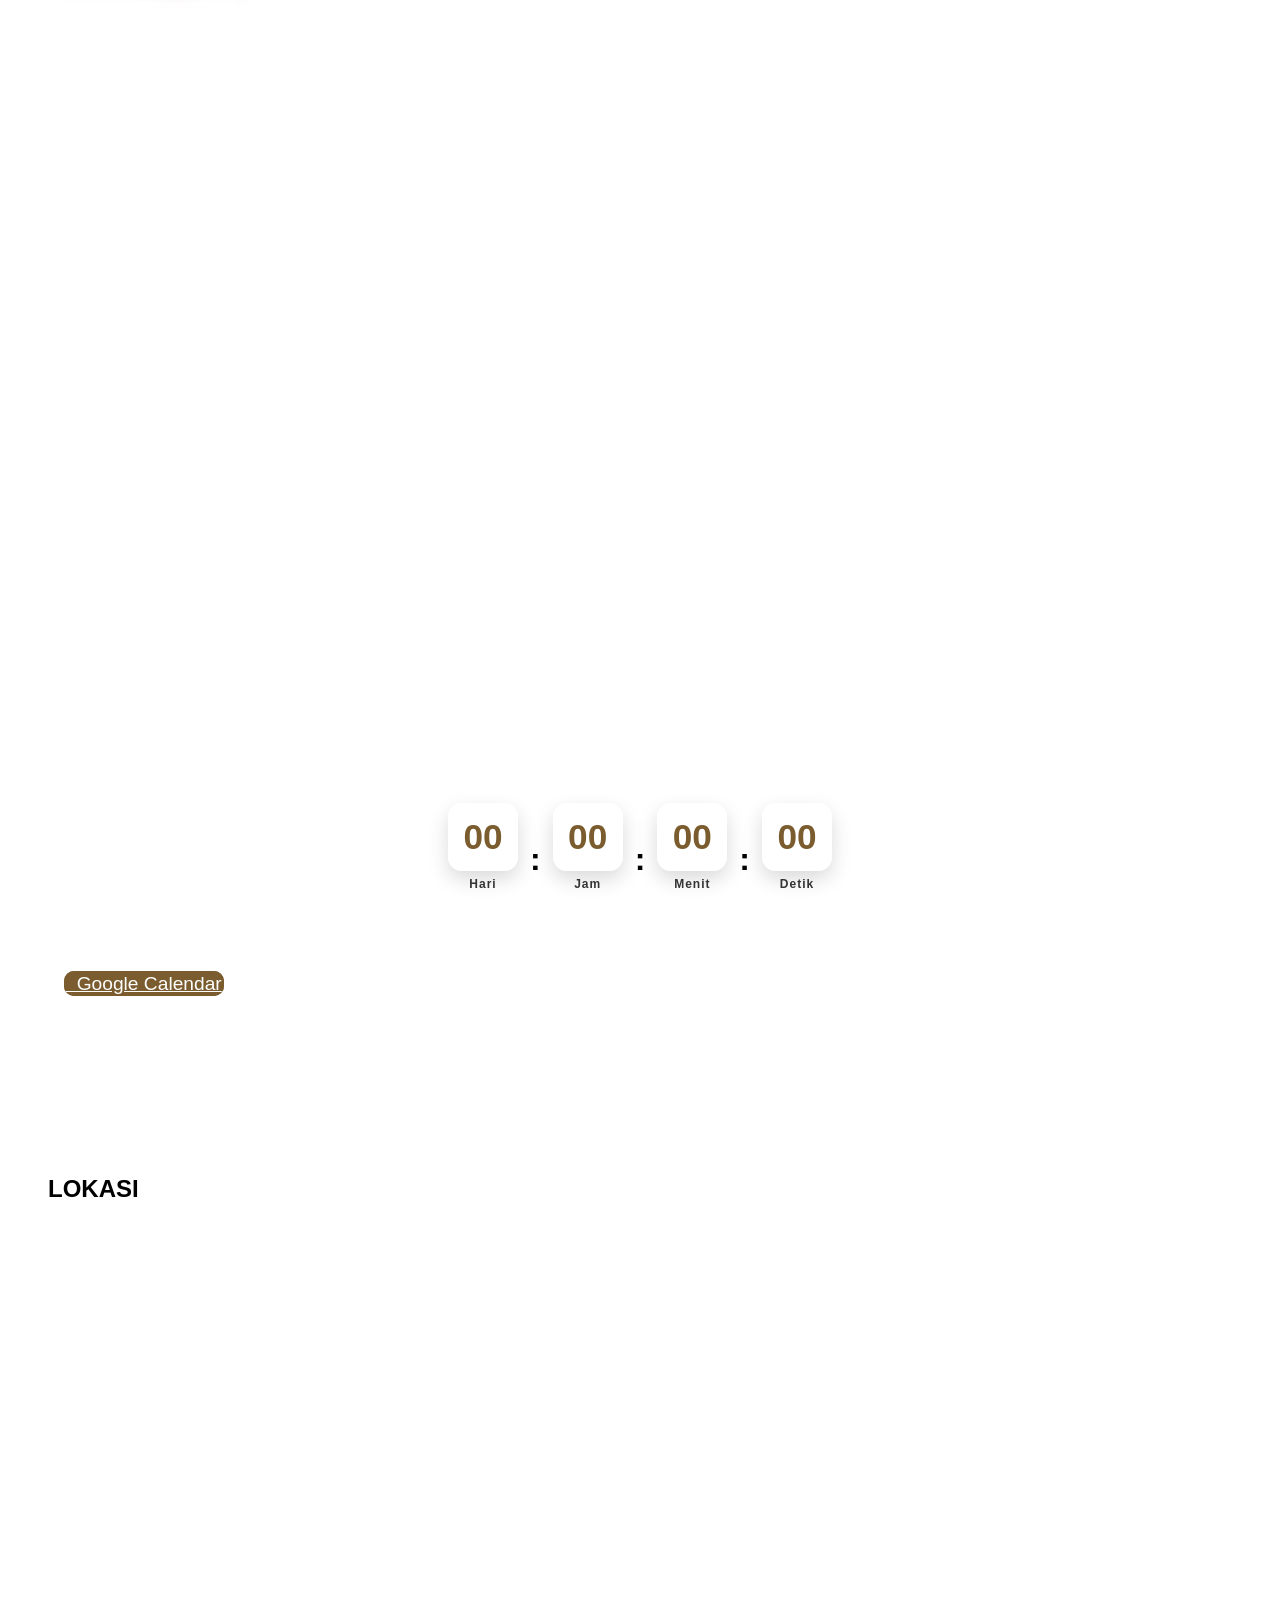
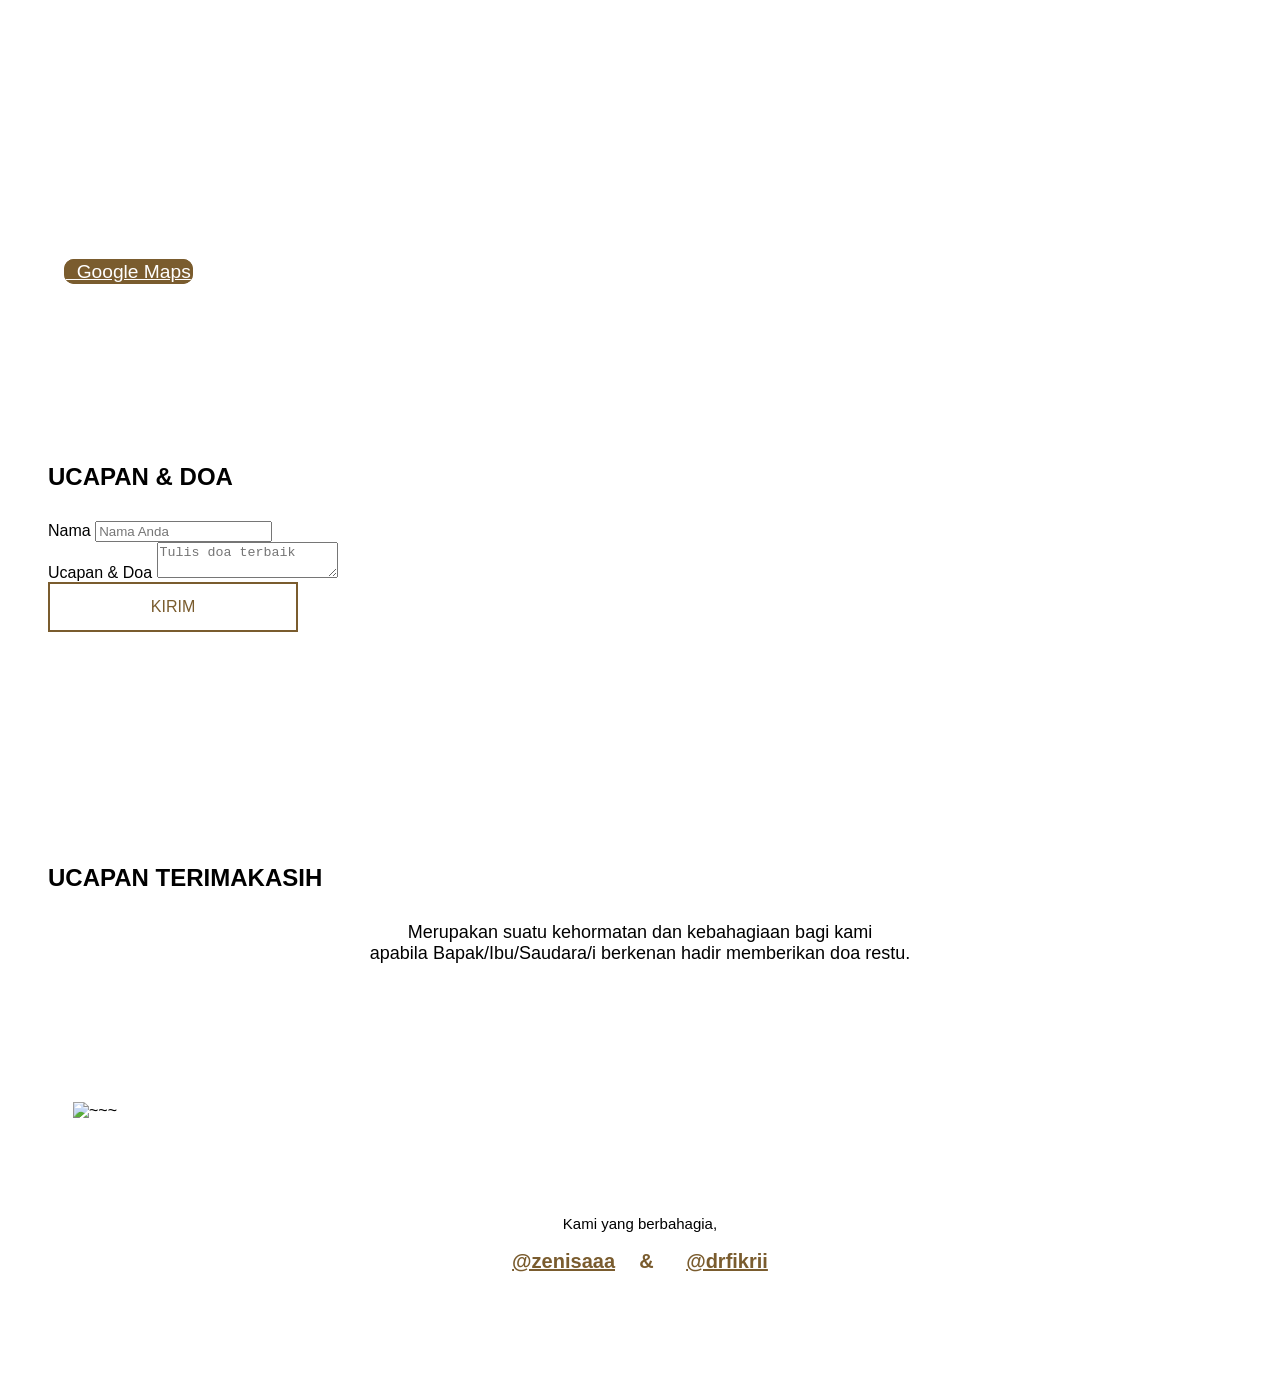
==== commit f9fd84c2: "gedsu" ====
--- a/undangan.html
+++ b/undangan.html
@@ -190,6 +190,7 @@
      <section class="section-nama no-padding-top regular-section has-text-centered has-vertically-aligned-content" id="regular-section">
         
         <div data-aos="fade-up" data-aos-easing="linear">
+          <br>
           <h2 class="bride">Dengan memohon rahmat dan ridho Allah SWT.<br> kami bermaksud menyelenggarakan acara pernikahan kami: </h2>
         </div>
 
--- a/css/menikah.css
+++ b/css/menikah.css
@@ -399,7 +399,7 @@
 .nama-lengkap {
   font-family: 'Great-Vibes', cursive;
   color: #333;
-  font-size: 25px;
+  font-size: 23px;
   font-weight: bolder;
   letter-spacing: 0px;
   padding-bottom: 6px;
@@ -527,7 +527,7 @@
 }
 
 .tempat {
-  font-size:20px;
+  font-size:17px;
   text-align: center;
   font-family: 'Quicksand', sans-serif;
   color: #000;
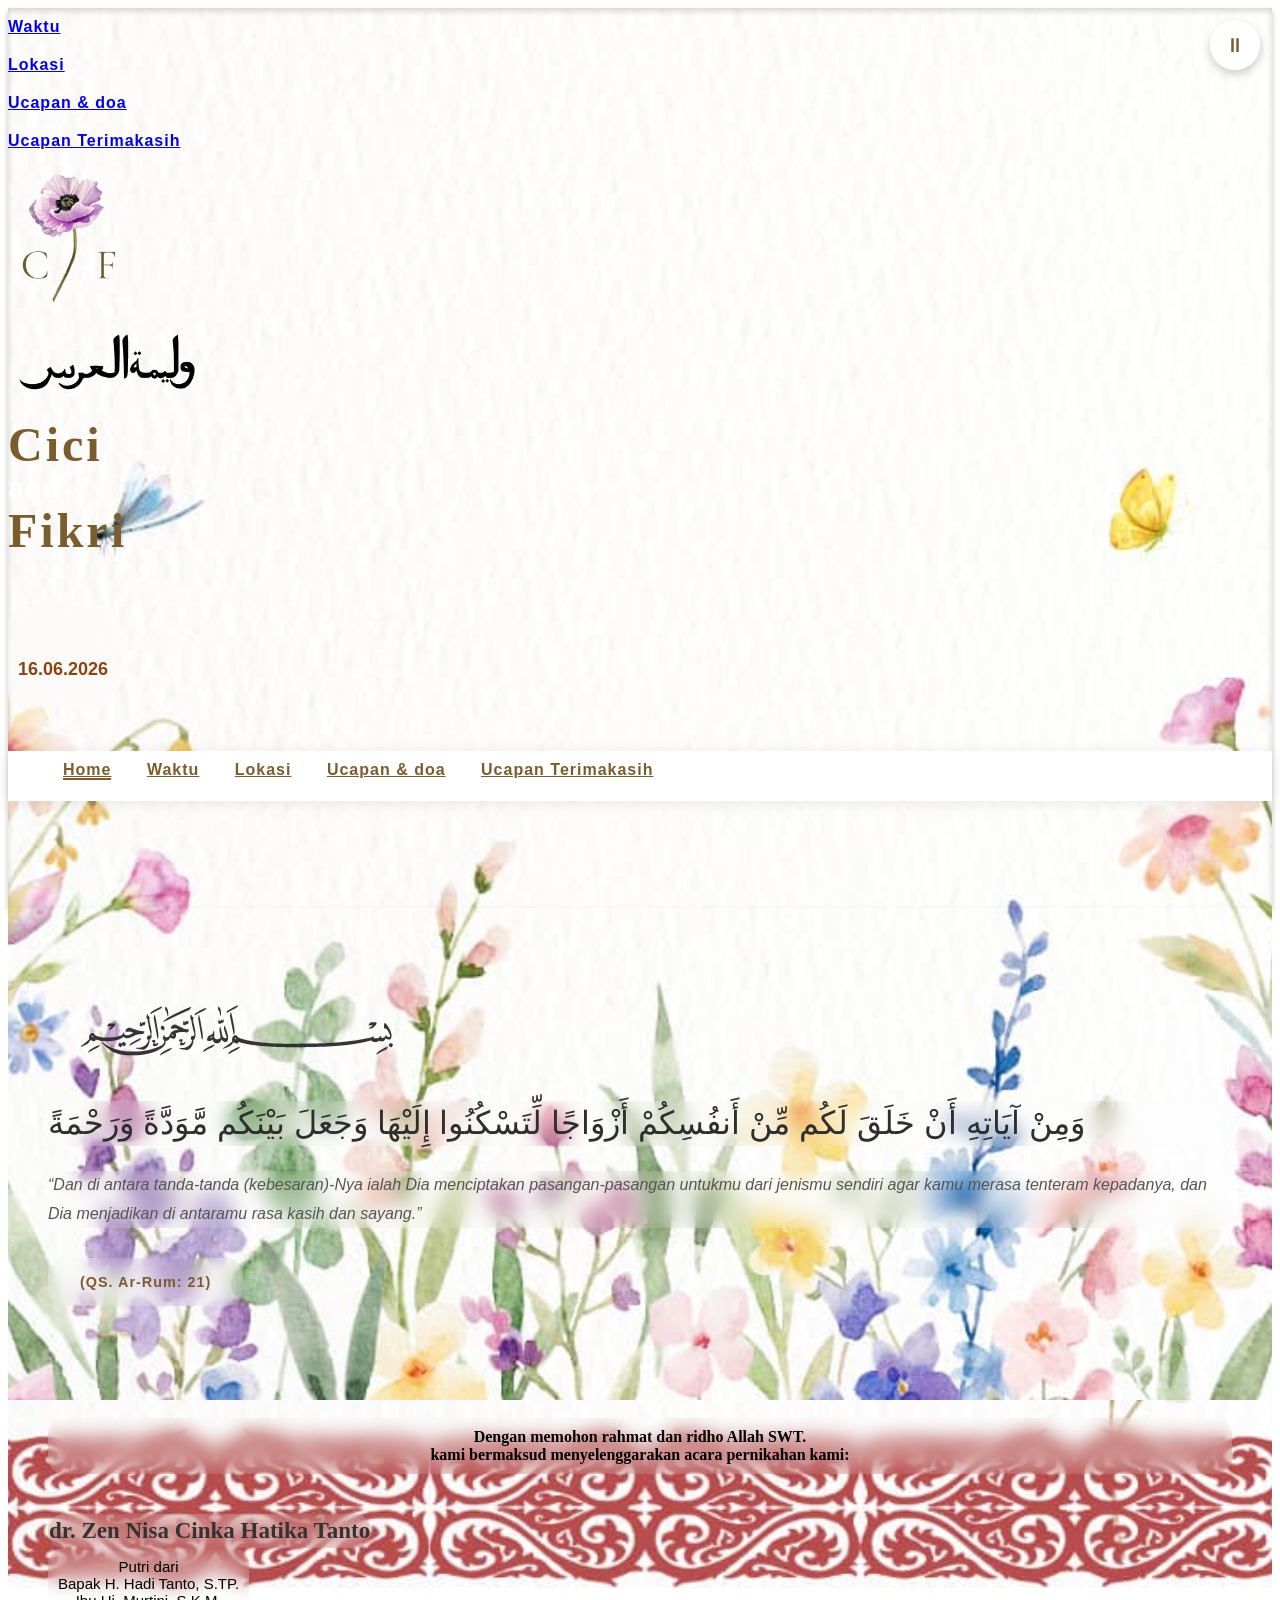
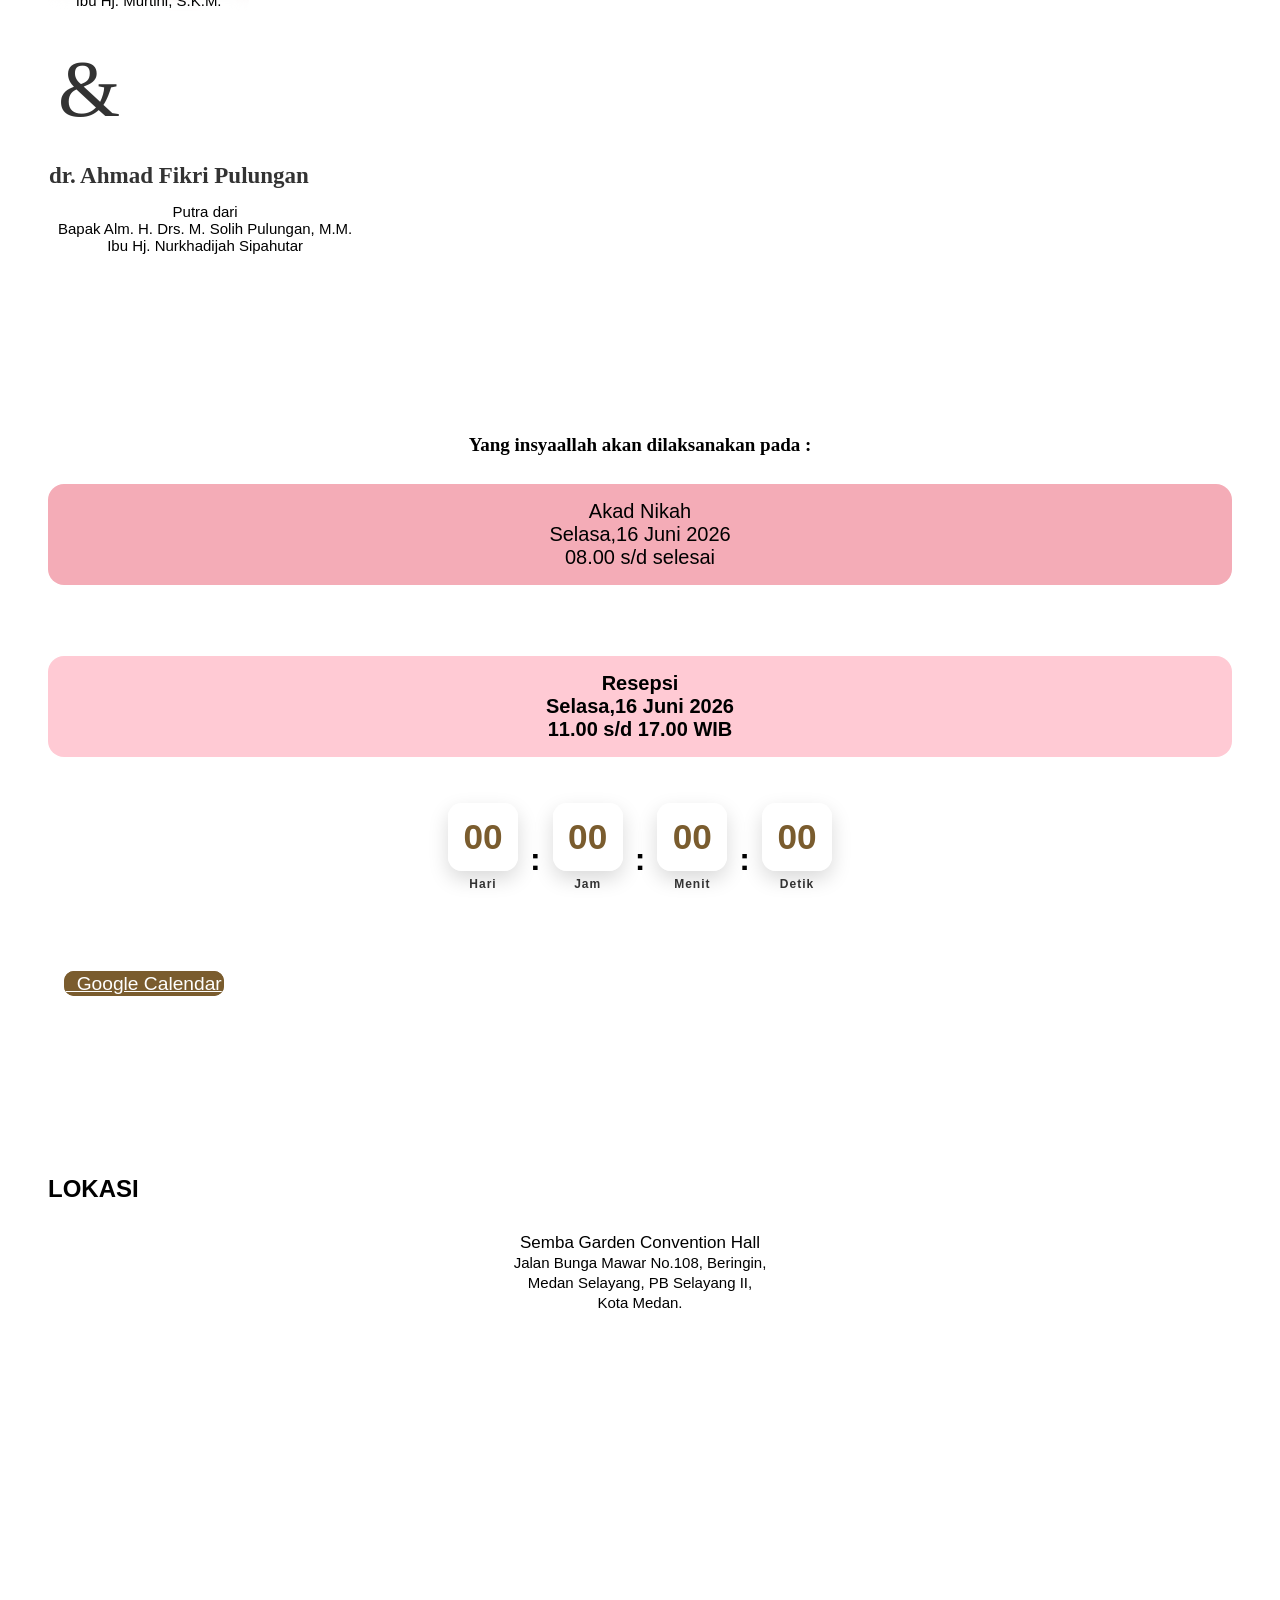
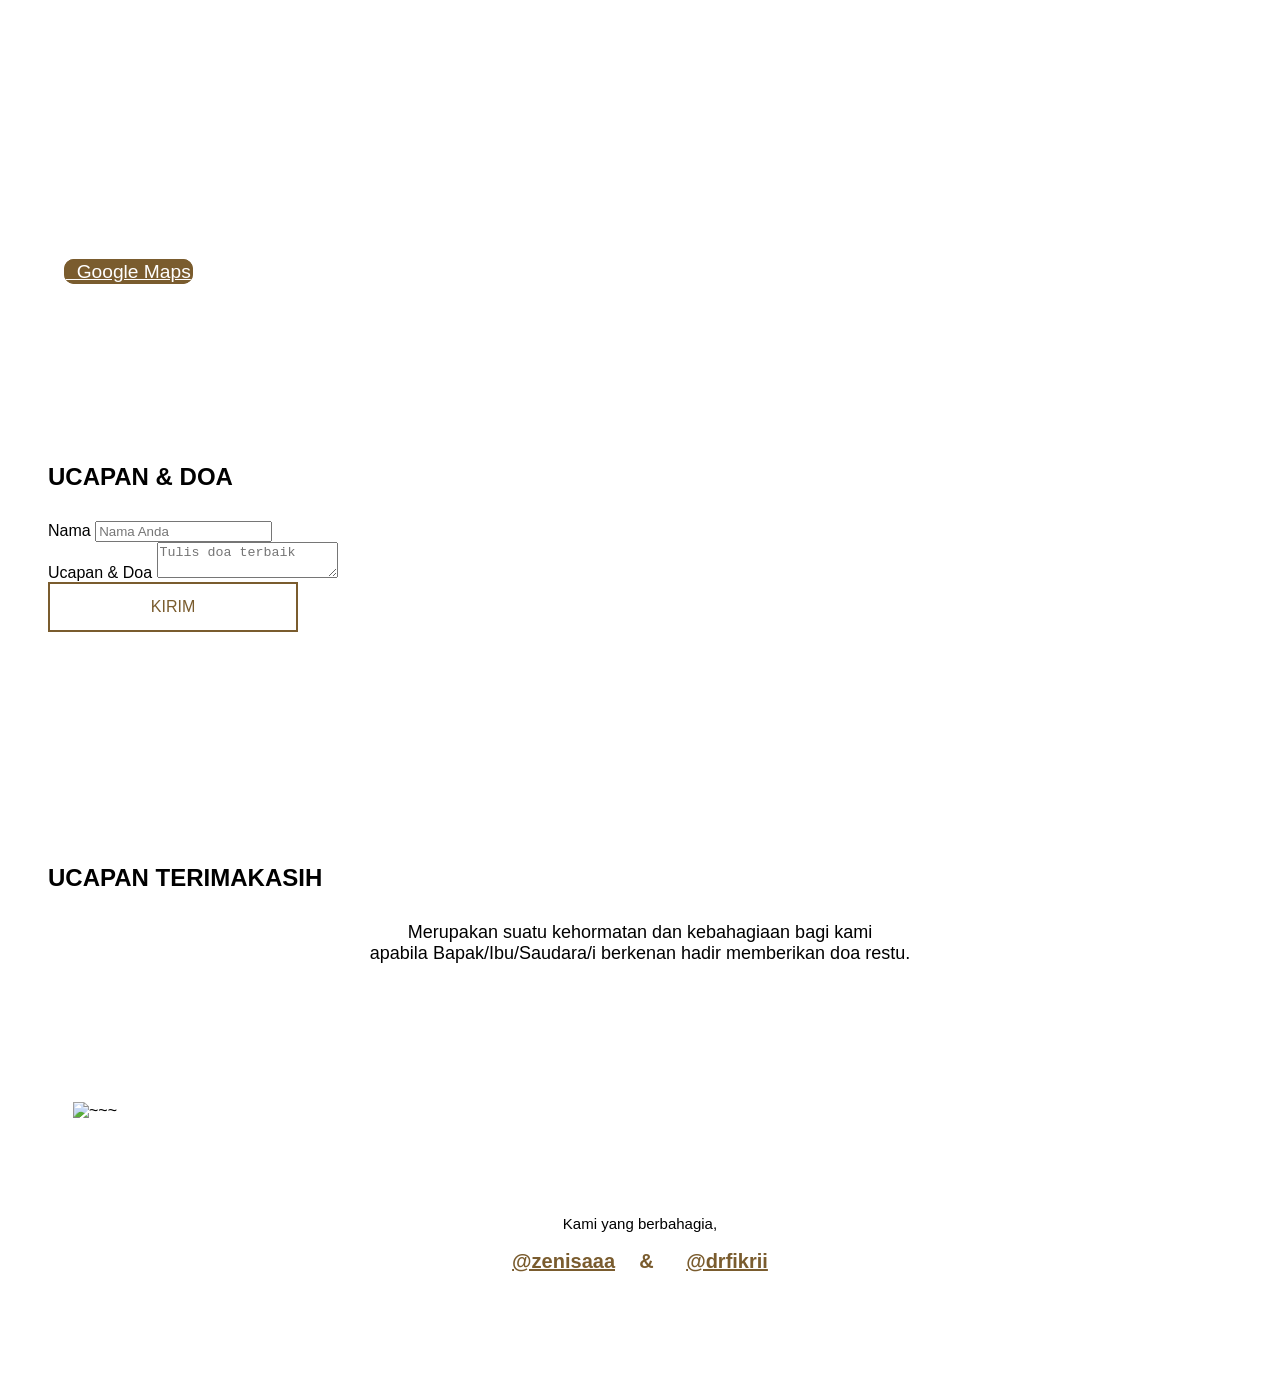
==== commit 6c2fa7f9: "add music" ====
--- a/undangan.html
+++ b/undangan.html
@@ -42,6 +42,10 @@
   </head>
 
   <body>
+    <audio id="lagu" autoplay loop>
+  <source src="audio/musik.mp3" type="audio/mpeg">
+</audio>
+<button id="btnMusik" class="musik-btn">⏸</button>
     <!-- Begin Header -->
     <div class="header-wrapper" id="home">
       <!-- Begin Hero -->
@@ -316,7 +320,7 @@
               <br>
               <span class= "tempat1">Jalan Bunga Mawar No.108,
               Beringin, <br>Medan Selayang,
-              Padang Bulan Selayang II, <br> Kota Medan.
+              PB Selayang II, <br> Kota Medan.
               <br></span>
             </p>
             <br><br><br>
@@ -443,5 +447,20 @@
 });
 </script>
 
+<script>
+const audio = document.getElementById("lagu");
+const btn = document.getElementById("btnMusik");
+
+btn.addEventListener("click", () => {
+  if (audio.paused) {
+    audio.play();
+    btn.textContent = "⏸"; // ikon pause
+  } else {
+    audio.pause();
+    btn.textContent = "▶"; // ikon play
+  }
+});
+</script>
+
   </body>
 </html>
--- a/css/menikah.css
+++ b/css/menikah.css
@@ -1173,4 +1173,24 @@
   font-family: 'Quicksand', sans-serif;
 }
 
-
+.musik-btn {
+  position: fixed;       /* biar nempel di layar */
+  top: 20px;             /* jarak dari atas */
+  right: 20px;           /* jarak dari kanan */
+  width: 50px;
+  height: 50px;
+  border-radius: 50%;    /* bulat */
+  border: none;
+  background: rgba(255,255,255,0.8);
+  color: #7A5C2E;
+  font-size: 20px;
+  cursor: pointer;
+  box-shadow: 0 4px 10px rgba(0,0,0,0.2);
+  transition: 0.3s;
+  z-index: 999;          /* biar di atas elemen lain */
+}
+.musik-btn:hover {
+  background: #7A5C2E;
+  color: white;
+}
+
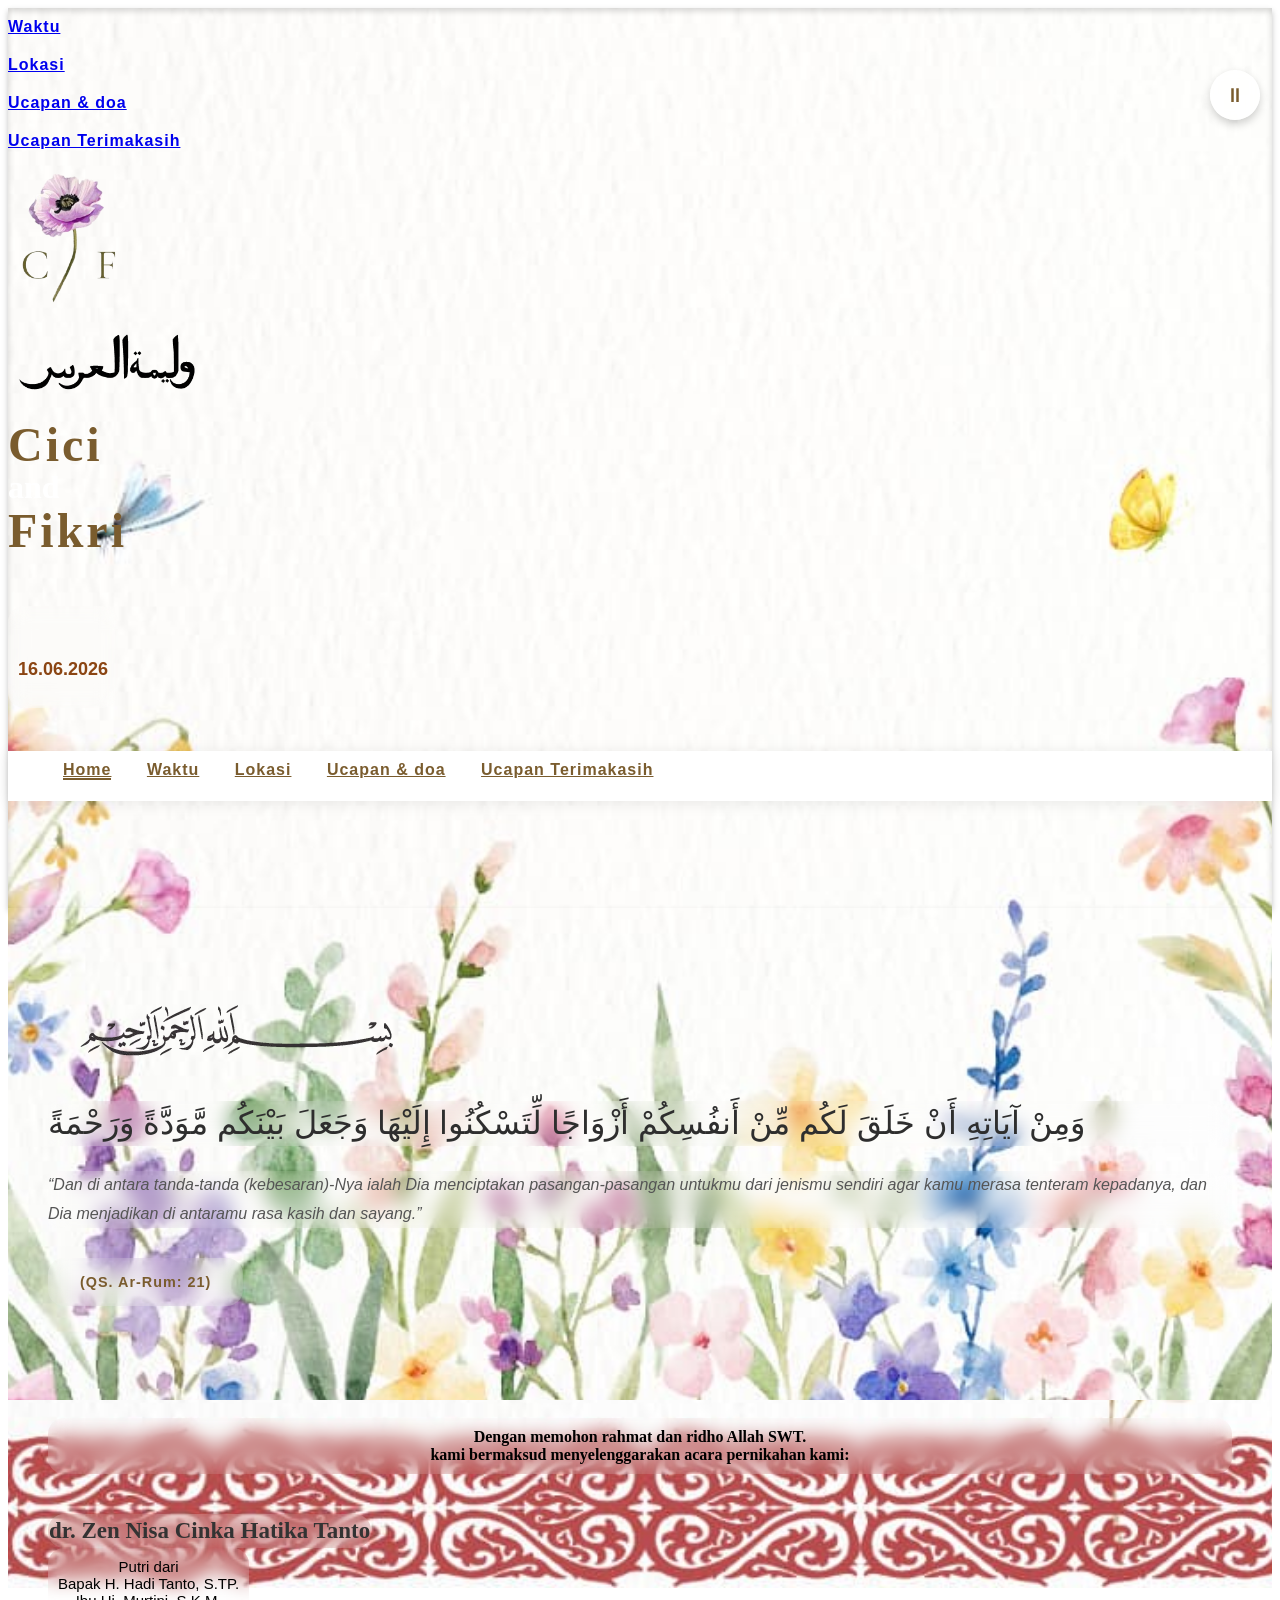
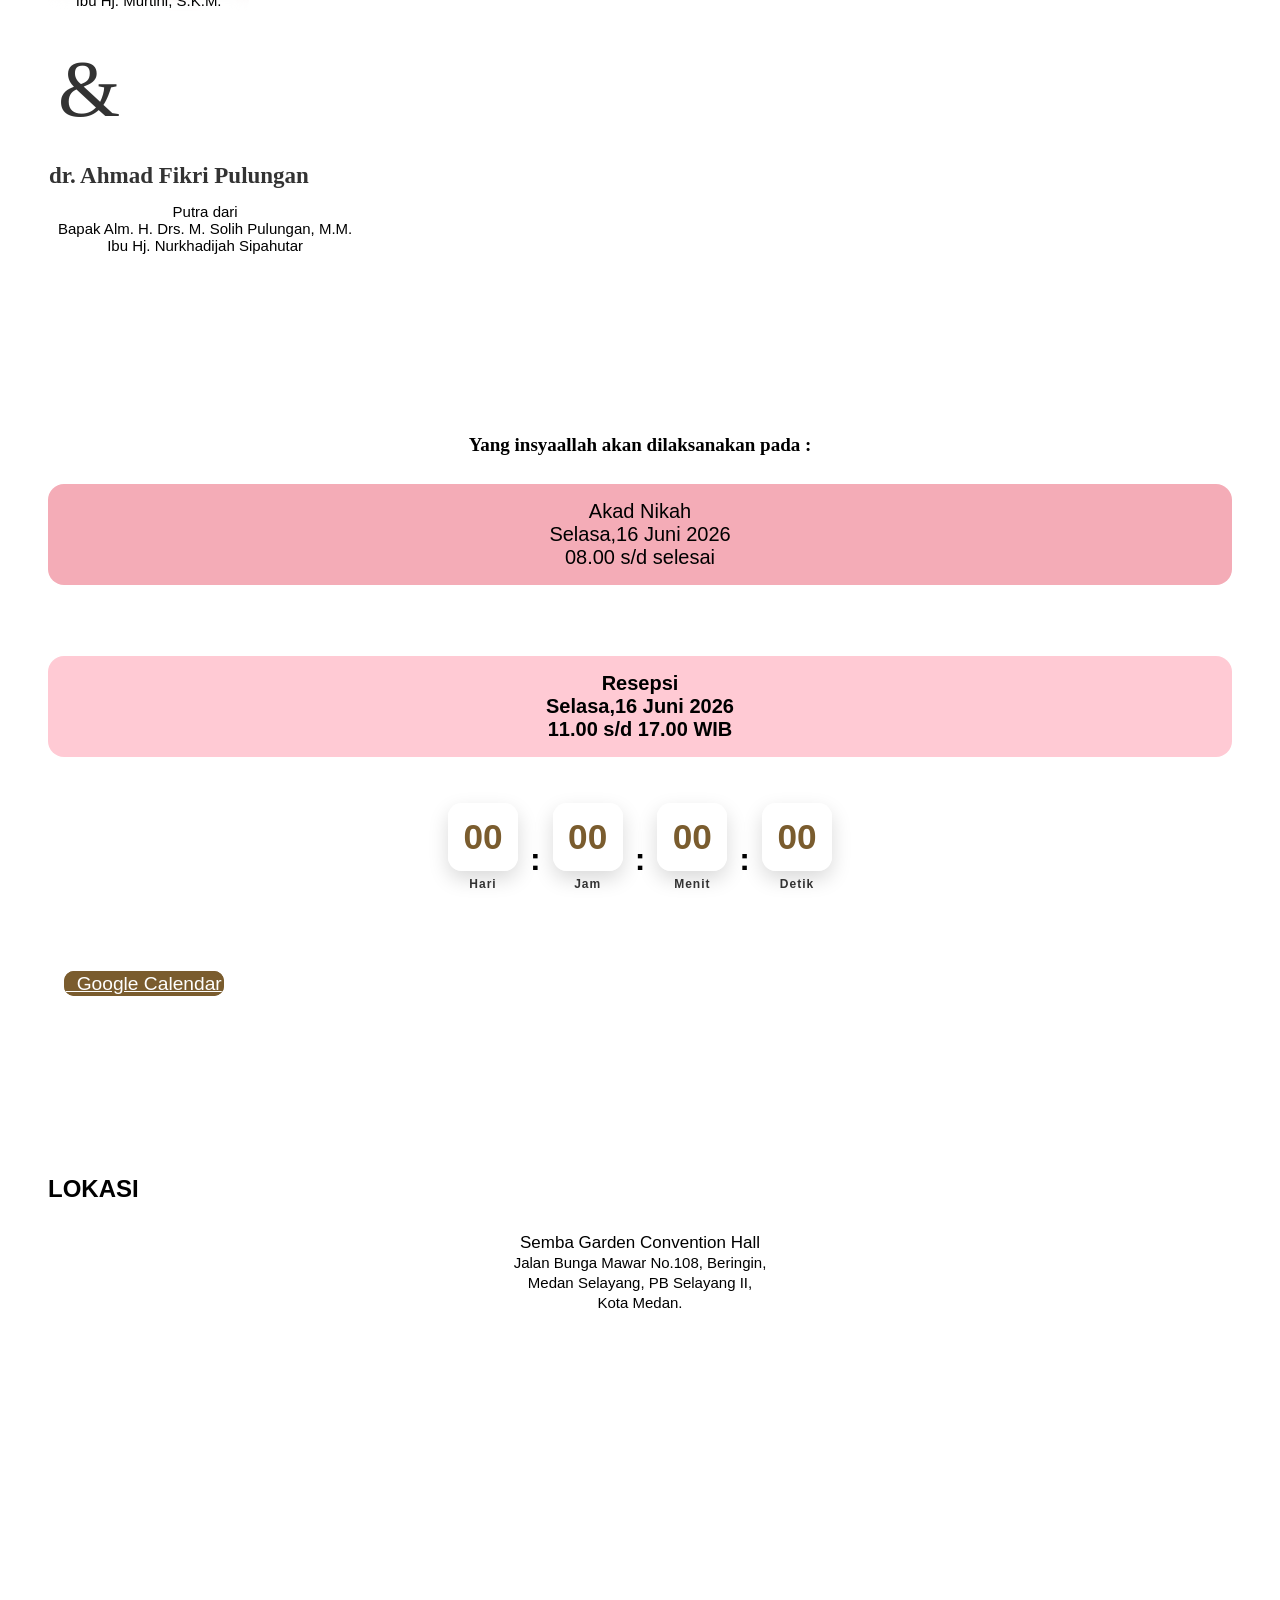
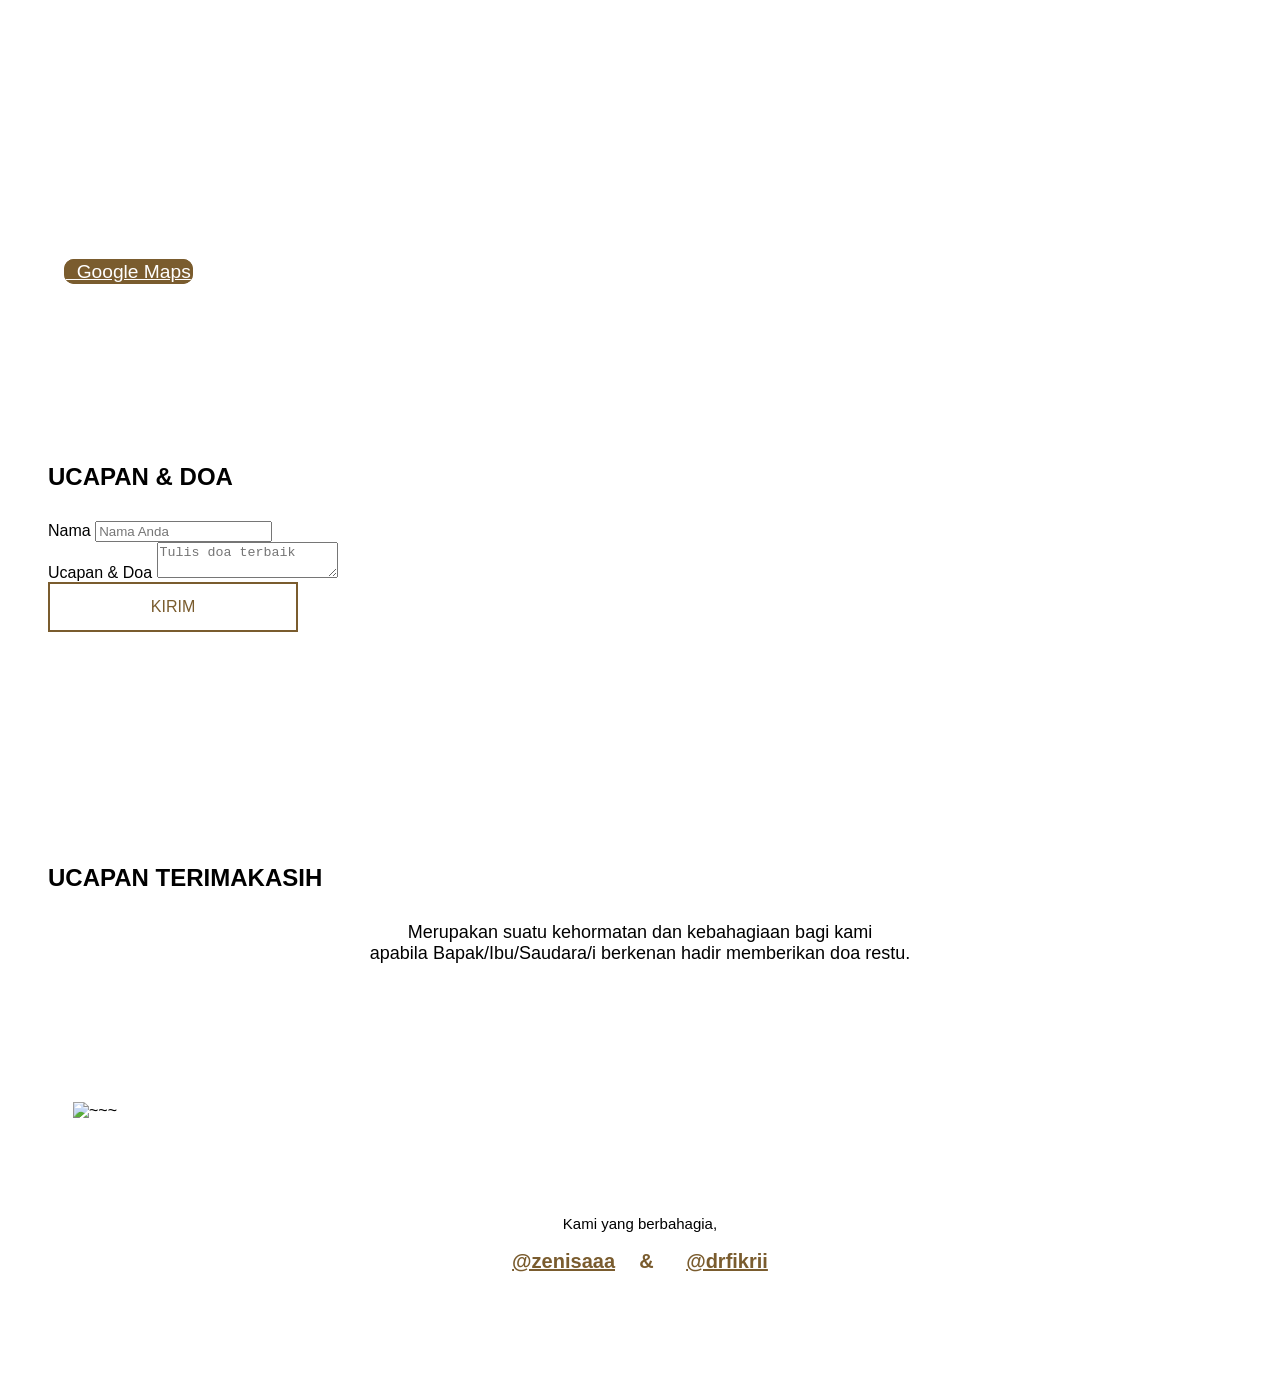
==== commit 01d8a4d9: "gedusua" ====
--- a/undangan.html
+++ b/undangan.html
@@ -42,10 +42,10 @@
   </head>
 
   <body>
-    <audio id="lagu" autoplay loop>
+    <audio id="lagu"  loop >
   <source src="audio/musik.mp3" type="audio/mpeg">
 </audio>
-<button id="btnMusik" class="musik-btn">⏸</button>
+<button id="btnMusik" class="musik-btn">▶</button>
     <!-- Begin Header -->
     <div class="header-wrapper" id="home">
       <!-- Begin Hero -->
@@ -447,20 +447,27 @@
 });
 </script>
 
-<script>
-const audio = document.getElementById("lagu");
-const btn = document.getElementById("btnMusik");
-
-btn.addEventListener("click", () => {
-  if (audio.paused) {
-    audio.play();
-    btn.textContent = "⏸"; // ikon pause
-  } else {
-    audio.pause();
-    btn.textContent = "▶"; // ikon play
-  }
-});
-</script>
+ <script>
+    const audio = document.getElementById("lagu");
+    const btn = document.getElementById("btnMusik");
+
+    // Musik langsung play karena klik "Open Invitation" dianggap interaksi valid
+    window.addEventListener("load", () => {
+      audio.play();
+      btn.textContent = "⏸";
+    });
+
+    // Toggle tombol musik
+    btn.addEventListener("click", () => {
+      if (audio.paused) {
+        audio.play();
+        btn.textContent = "⏸";
+      } else {
+        audio.pause();
+        btn.textContent = "▶";
+      }
+    });
+  </script>
 
   </body>
 </html>
--- a/css/menikah.css
+++ b/css/menikah.css
@@ -1175,7 +1175,7 @@
 
 .musik-btn {
   position: fixed;       /* biar nempel di layar */
-  top: 20px;             /* jarak dari atas */
+  top: 70px;             /* jarak dari atas */
   right: 20px;           /* jarak dari kanan */
   width: 50px;
   height: 50px;
@@ -1188,7 +1188,10 @@
   box-shadow: 0 4px 10px rgba(0,0,0,0.2);
   transition: 0.3s;
   z-index: 999;          /* biar di atas elemen lain */
-}
+  -webkit-backdrop-filter: blur(6px);
+  backdrop-filter: blur(6px);
+}
+
 .musik-btn:hover {
   background: #7A5C2E;
   color: white;
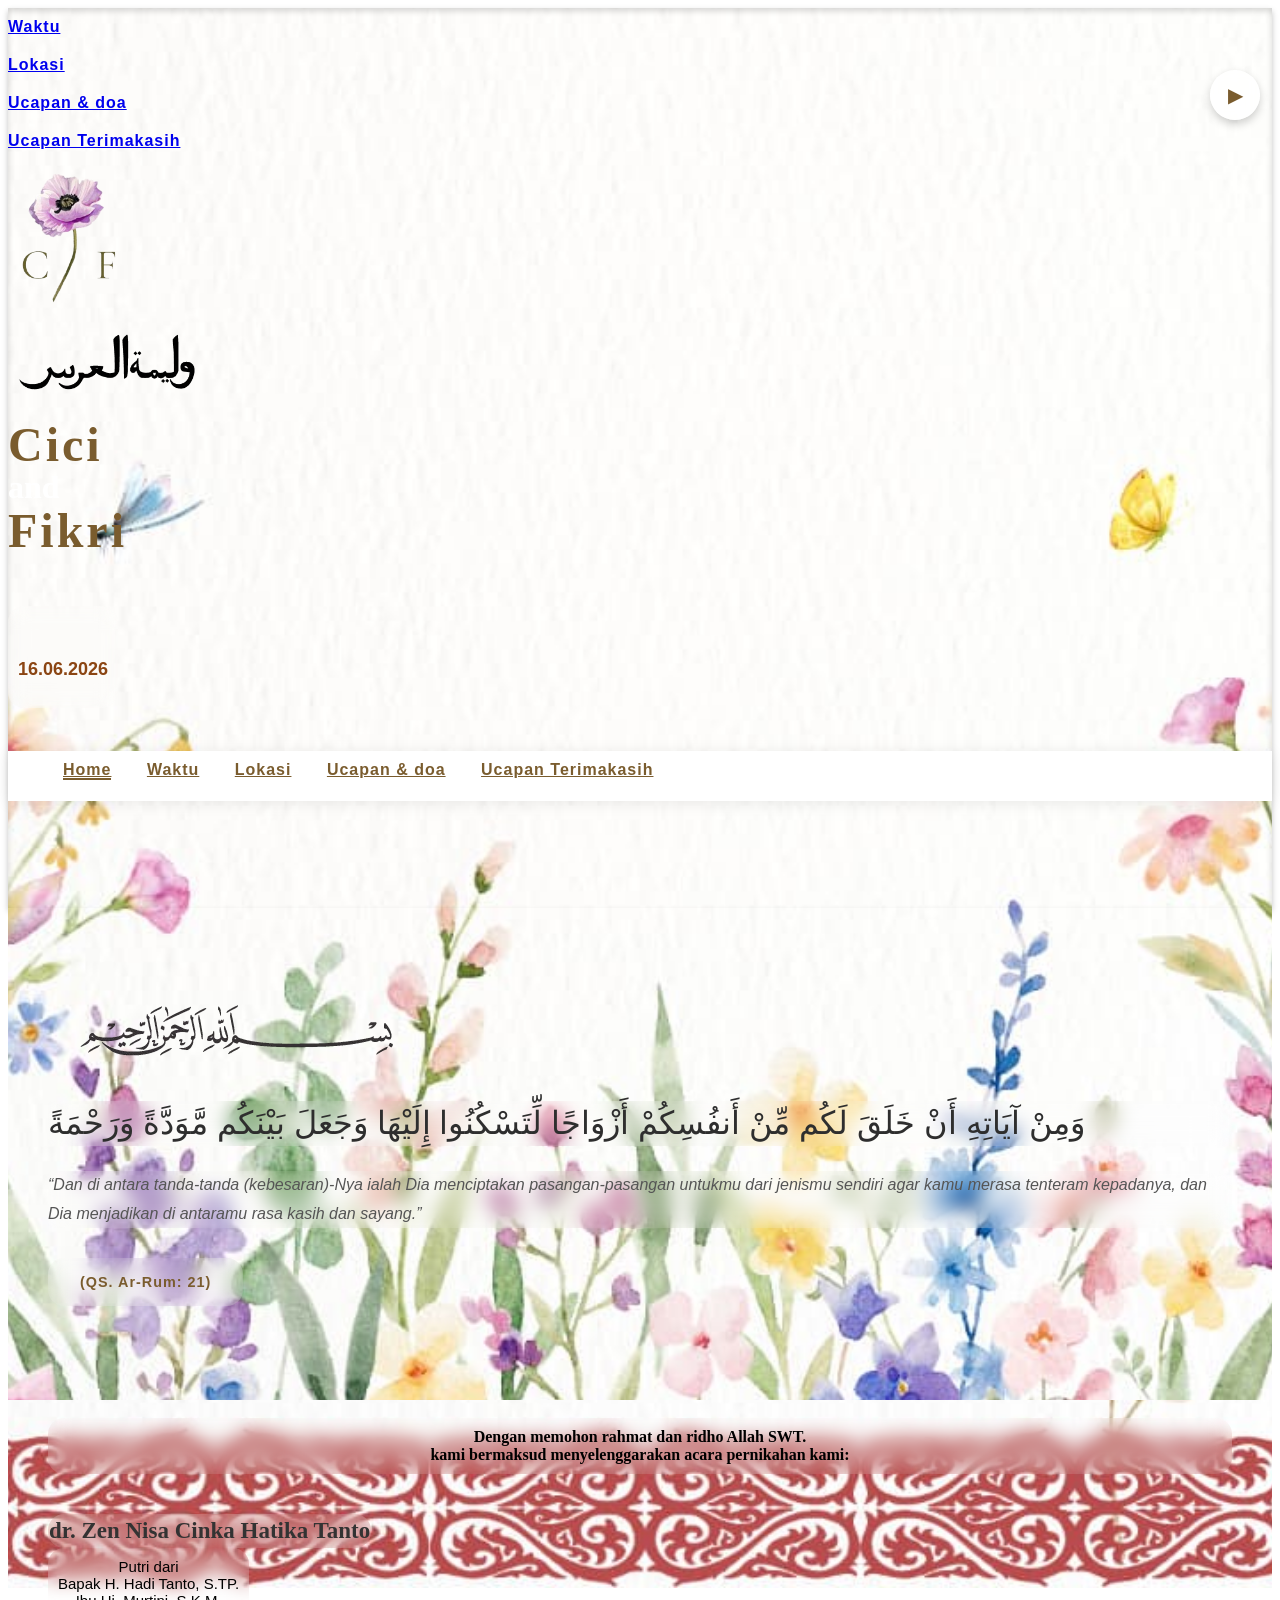
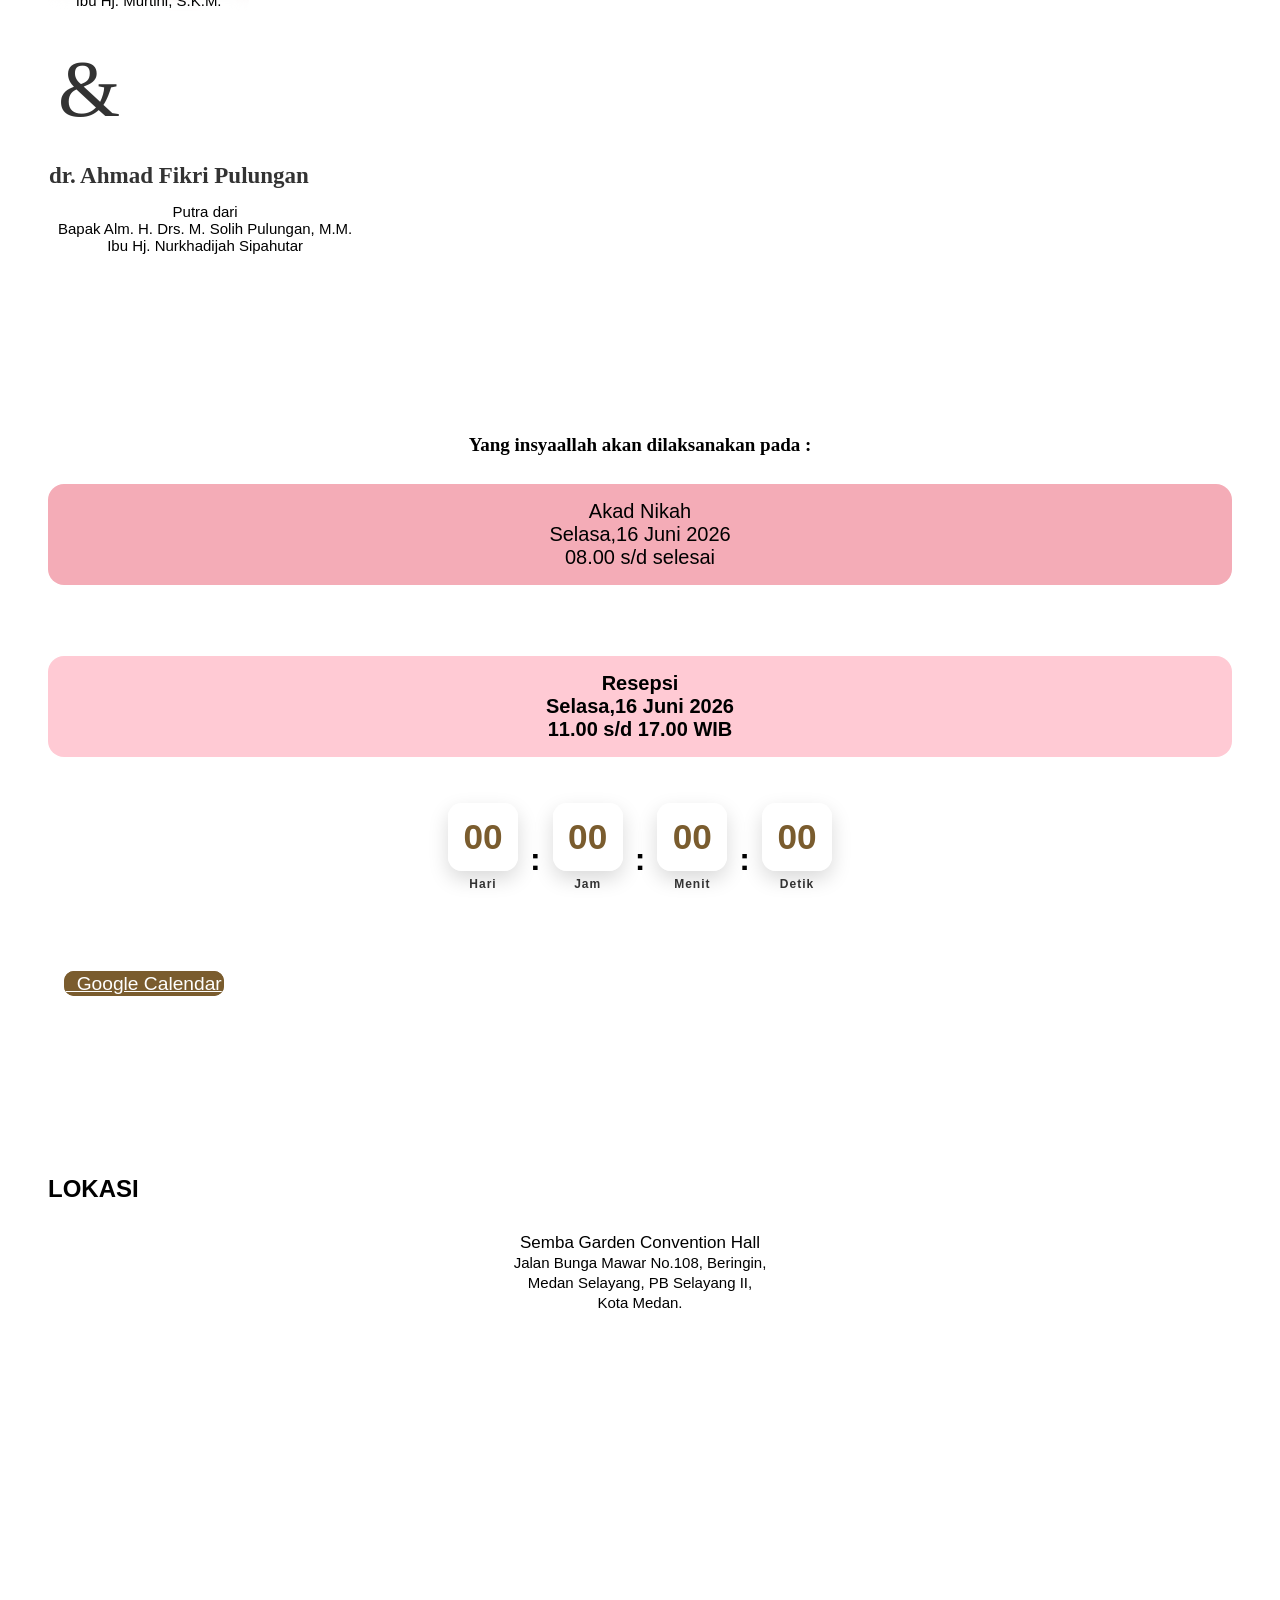
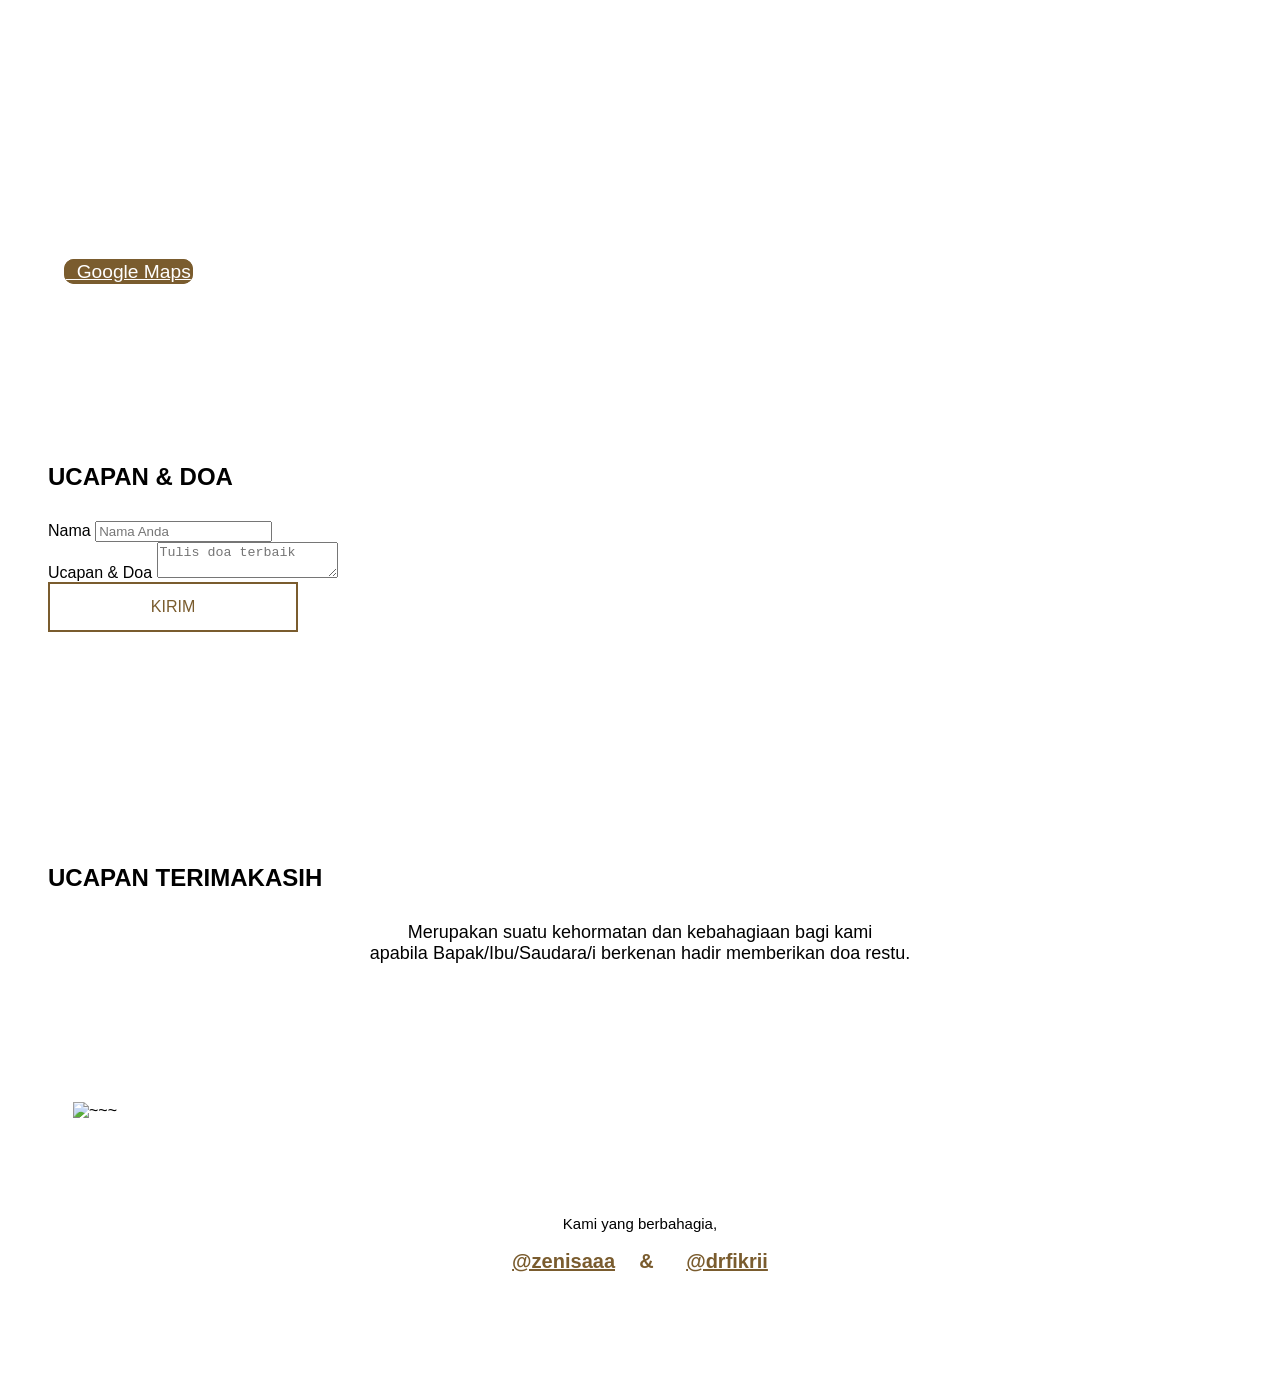
==== commit b079355d: "jkasjdk" ====
--- a/undangan.html
+++ b/undangan.html
@@ -448,13 +448,16 @@
 </script>
 
  <script>
-    const audio = document.getElementById("lagu");
+   const audio = document.getElementById("lagu");
     const btn = document.getElementById("btnMusik");
 
-    // Musik langsung play karena klik "Open Invitation" dianggap interaksi valid
+    // Musik langsung play karena klik "Open Invitation" di index.html dianggap interaksi valid
     window.addEventListener("load", () => {
-      audio.play();
-      btn.textContent = "⏸";
+      audio.play().then(() => {
+        btn.textContent = "⏸";
+      }).catch(err => {
+        console.log("Safari blok autoplay:", err);
+      });
     });
 
     // Toggle tombol musik
